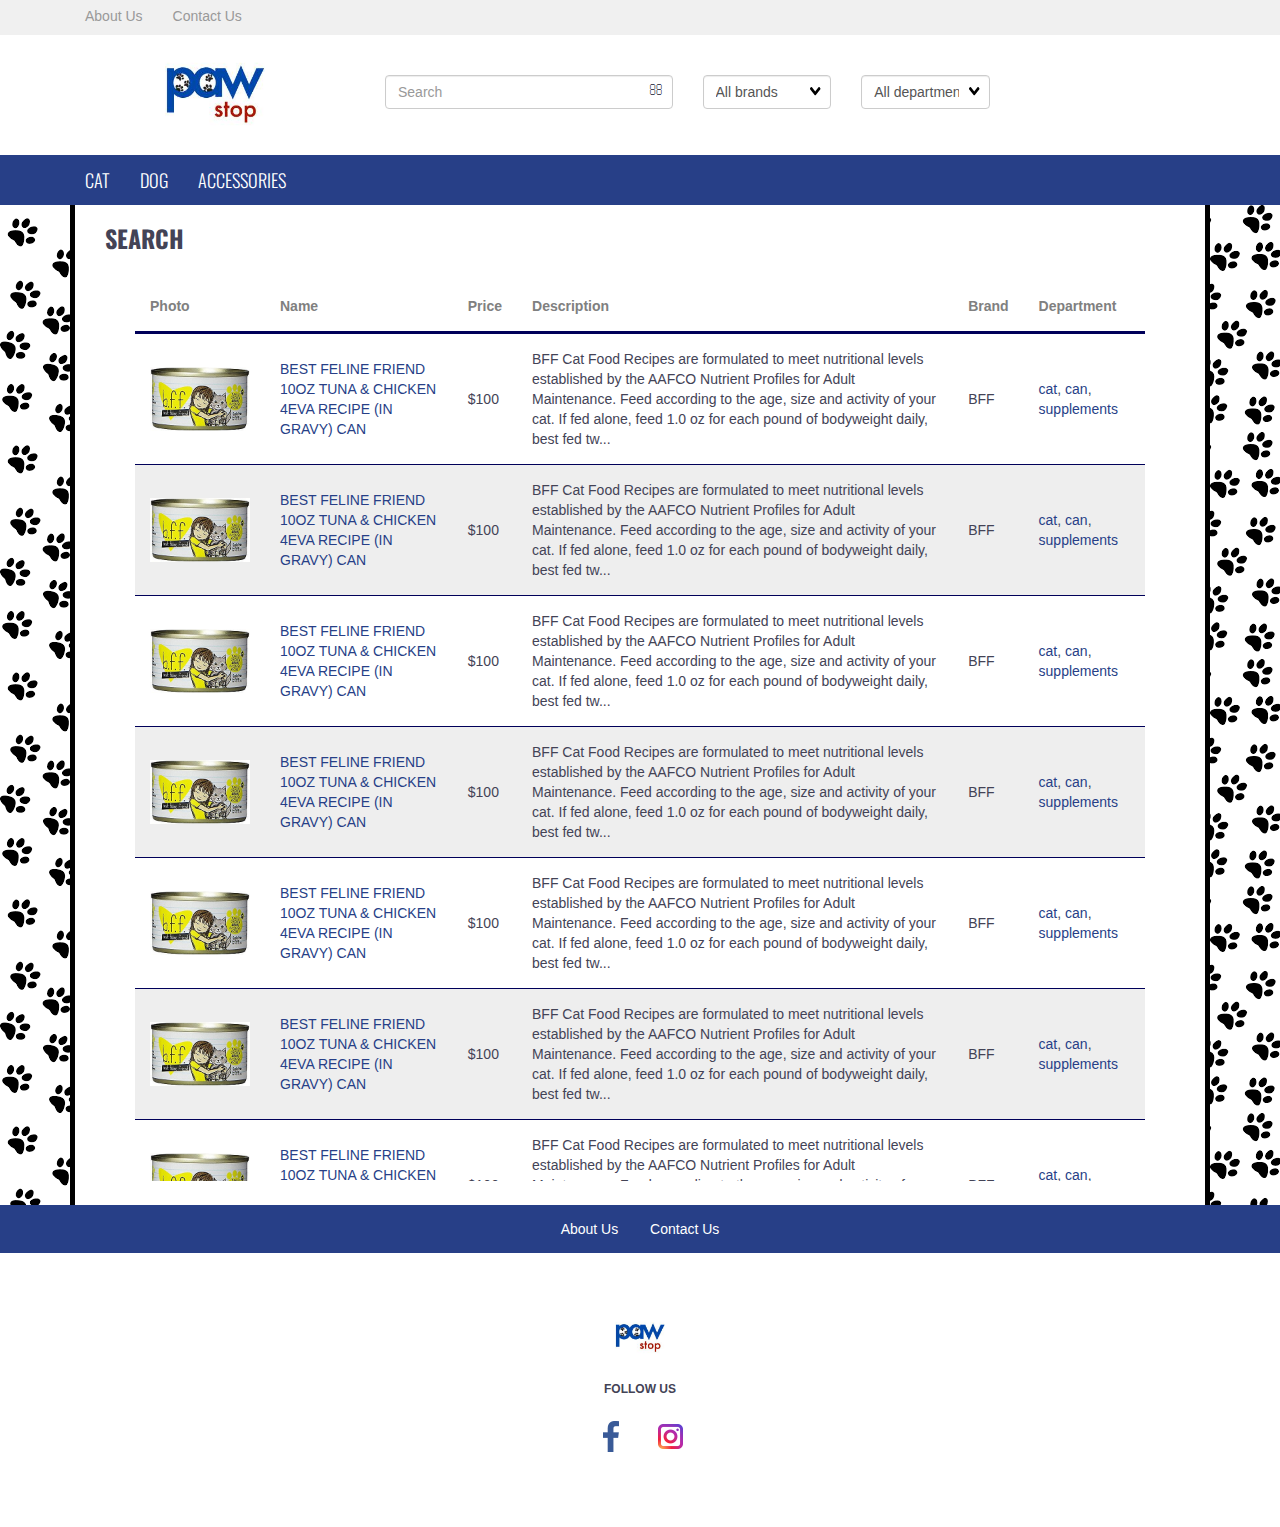
==== pawstop-search-all.html @ 46f4ce35 "initial upload" ====
<!DOCTYPE html>
<html>
<head>
  <meta http-equiv="Content-Type" content="text/html; charset=UTF-8">
     <meta http-equiv="X-UA-Compatible" content="IE=edge">
     <meta name="viewport" content="width=device-width, initial-scale=1.0, maximum-scale=1.0, user-scalable=0">
     <title>Pawstop</title>
     <meta name="keywords" content="Dry Dog Food, dry cat food, Cat, Dog, Can food, Cat can food, Dog can food, Natural, Organic,Grain free, Holistic, Brooklyn,new york,Manhattan,delivery,pet store,pet supply store, puppy,kitten,healthy,frontline,flea and ticks, merrick, wellness, orijen,holistec select, hill&#39;s science diet,royal canin, weruva,iams.">
    <link rel="stylesheet" type="text/css" href="./files/bootstrap-3.3.5.min.css">
    <link rel="stylesheet" type="text/css" href="./files/font-awesome-4.6.3.min.css">
    <link rel="stylesheet" type="text/css" href="./files/systemv2.css">
    <link rel="stylesheet" type="text/css" href="./files/stylesheet.css">
    <link rel="stylesheet" href="/files/bootstrap.min.css">

    <script src="./files/systemv2.js" type="text/javascript"></script>
    <script src="https://ajax.googleapis.com/ajax/libs/jquery/3.3.1/jquery.min.js"></script>
    <script src="./files/bootstrap.min.js"></script>

    <script>
    $(document).ready(function() {
      $("nav#menu").mmenu({ "navbars": [ { "position": "top", "content": [ "<form id=search_form name=search_form action=/store/search.asp method=post><input type=search size=28 name=keyword placeholder=Search class=form-control id=mobileSearch ></form>" ] } ] }); });
    </script>

</head>

<body style="">


<a name="top"></a>
<div id="mm-0" class="mm-page mm-slideout">

<div class="wholepage page-home">



 <div class="topbar hidden-xs">
<div class="container"  >

<div class="col-sm-8 hidden-xs">
   <div class="tablinks row">
     <ul id="Header_menu" class="nscMenu nscMenuContainerLevel-1 Header_menu level_1 Horizontal_Menu">
       <li class="nscMenuItemLevel-1 nscMenuItemID-PAGE_TYPE_ABOUTUS_3 ">
         <a href="pawstop-aboutus.html"> <span class="menuItemLabel">About Us</span>  </a>   </li>
       <li class="nscMenuItemLevel-1 nscMenuItemID-PAGE_TYPE_CONTACTUS_5 ">  <a href="pawstop-contactus.html"> <span class="menuItemLabel">Contact Us</span>  </a>   </li>
  </ul>
 </div><!--tablinks-->
 </div><!--col-sm-8 hidden-xs-->

</div><!--container-->
</div><!--topbar hidden-xs-->

<div class="header">
  <div class="container">
    <div class="brand col-sm-3">
      <a href="index.html" style="background:url(files/logo.jpg)"></a>
    </div><!--brand col-sm-4-->
<div class="col-sm-7 hidden-xs">

<!--START FIND-->
<div class="col-sm-6 form-inline hidden-xs findPanel">
  <form name="quick_find" id="quick-find" method="post" action="pawstop-search-all.html">
    <input type="search" name="keyword" id="keywordsearchfield" size="10" maxlength="30" value="" class="form-control" placeholder="Search">
    <input type="submit" value="Go" class="btn btn-default"> </form>
</div>
    <!--findPanel-->
<!--END FIND-->

<script type="text/javascript">
  function themeChanged() {
    document.location.href = nsc('#theme_dropdown').val();
  }
  function brandChanged() {
    document.location.href = nsc('#field_product_brand').val();
  }
  function submitSearchForm() {
    document.getElementById('search_form').submit();
  }
</script>

<div id="search-bar">

<div id="brands" class="col-sm-6 shop-by-brand hidden-xs col-sm-3">
  <select name="field_product_brand" class="select form-control" id="field_product_brand" onchange="brandChanged()">
<option value="">All brands</option>
<option value="pawstop-search-all.html">Brand one</option>
<option value="pawstop-search-all.html">Brand two</option>
<option value="pawstop-search-all.html">Brand 3</option>
</select>
 </div>

<div id="themes" class="col-sm-6 shop-by-theme hidden-xs col-sm-3">
  <select name="theme_dropdown" class="select form-control" id="theme_dropdown" onchange="themeChanged()">
<option value="">All departments</option>
<option value="pawstop-search-all.html">Department one</option>
<option value="pawstop-search-all.html">Department two</option>
<option value="pawstop-search-all.html">Department three</option>
</select>
</div>

</div>
</div><!--col-sm-6 hidden-xs-->


</div><!--container-->
</div><!--header-->

<script language="javascript" type="text/javascript">
<!--
var arrSelectedNavAttr = {};
-->
</script>
 <nav class="navbar navbar-static-top navbar-inverse affix-top" data-spy="affix" data-offset-top="240" style="margin-bottom: 0px; border-bottom-width= 0px;">
   <div class="container">
     <div class="navbar-header">


    <nav class="hidden-xs">
      <ul id="Store_Navigation" class="nscMenu nscMenuContainerLevel-1 Store_Navigation level_1 Horizontal_Nav_Menu">
      <li class="nscMenuItemLevel-1 nscMenuItemID-DYNAMICALLY_GENERATED_DEPARTMENT_1">
        <a href="pawstop-search-all.html">
          <span class="menuItemLabel">CAT</span>  </a>   <ul class="nscMenuContainerLevel-2 level_2">
          <li class="nscMenuItemLevel-2 nscMenuItemID-DYNAMICALY_GENERATED_CATEGORY_1">  <a href="pawstop-search-all.html"> <span class="nscMenuItemLabel">Cat - Can Food</span>  </a>   </li>
          <li class="nscMenuItemLevel-2 nscMenuItemID-DYNAMICALY_GENERATED_CATEGORY_14">  <a href="pawstop-search-all.html"> <span class="nscMenuItemLabel">Cat - Carriers, Crates, etc</span>  </a>   </li>
          <li class="nscMenuItemLevel-2 nscMenuItemID-DYNAMICALY_GENERATED_CATEGORY_55">  <a href="pawstop-search-all.html"> <span class="nscMenuItemLabel">Cat - Collar, Leashes, etc</span>  </a>   </li>
          <li class="nscMenuItemLevel-2 nscMenuItemID-DYNAMICALY_GENERATED_CATEGORY_25">  <a href="pawstop-search-all.html"> <span class="nscMenuItemLabel">Cat - Supplements</span>  </a>   </li>
          <li class="nscMenuItemLevel-2 nscMenuItemID-DYNAMICALY_GENERATED_CATEGORY_7">  <a href="pawstop-search-all.html"> <span class="nscMenuItemLabel">Cat - Toys</span>  </a>   </li>
          <li class="nscMenuItemLevel-2 nscMenuItemID-DYNAMICALY_GENERATED_CATEGORY_6">  <a href="pawstop-search-all.html"> <span class="nscMenuItemLabel">Cat - Treats</span>  </a>   </li>   </ul>  </li>
          <li class="nscMenuItemLevel-1 nscMenuItemID-DYNAMICALLY_GENERATED_DEPARTMENT_2">  <a href="pawstop-search-all.html">
            <span class="menuItemLabel">DOG</span>  </a>   <ul class="nscMenuContainerLevel-2 level_2">
          <li class="nscMenuItemLevel-2 nscMenuItemID-DYNAMICALY_GENERATED_CATEGORY_3">  <a href="pawstop-search-all.html"> <span class="nscMenuItemLabel">Dog - Can Food</span>  </a>   </li>
          <li class="nscMenuItemLevel-2 nscMenuItemID-DYNAMICALY_GENERATED_CATEGORY_37">  <a href="pawstop-search-all.html"> <span class="nscMenuItemLabel">Dog - Carriers, Crates, etc</span>  </a>   </li>
          <li class="nscMenuItemLevel-2 nscMenuItemID-DYNAMICALY_GENERATED_CATEGORY_33">  <a href="pawstop-search-all.html"> <span class="nscMenuItemLabel">Dog - Dry Food</span>  </a>   </li>
          <li class="nscMenuItemLevel-2 nscMenuItemID-DYNAMICALY_GENERATED_CATEGORY_46">  <a href="pawstop-search-all.html"> <span class="nscMenuItemLabel">Dog - Health Care</span>  </a>   </li>
          <li class="nscMenuItemLevel-2 nscMenuItemID-DYNAMICALY_GENERATED_CATEGORY_47">  <a href="pawstop-search-all.html"> <span class="nscMenuItemLabel">Dog - House Breaking Aids</span>  </a>   </li>
          <li class="nscMenuItemLevel-2 nscMenuItemID-DYNAMICALY_GENERATED_CATEGORY_39">  <a href="pawstop-search-all.html"> <span class="nscMenuItemLabel">Dog- Accs:Collars,Leads,etc</span>  </a>   </li>                         </ul>  </li>

          <li class="nscMenuItemLevel-1 nscMenuItemID-DYNAMICALLY_GENERATED_DEPARTMENT_3">  <a href="pawstop-search-all.html">
            <span class="menuItemLabel">ACCESSORIES</span>  </a>
            <ul class="nscMenuContainerLevel-2 level_2">
          <li class="nscMenuItemLevel-2 nscMenuItemID-DYNAMICALY_GENERATED_CATEGORY_63">  <a href="pawstop-search-all.html"> <span class="nscMenuItemLabel">Bowls &amp; Feeders</span>  </a>   </li>
          <li class="nscMenuItemLevel-2 nscMenuItemID-DYNAMICALY_GENERATED_CATEGORY_58">  <a href="pawstop-search-all.html"> <span class="nscMenuItemLabel">Cages,Carriers,Etc</span>  </a>   </li>
          <li class="nscMenuItemLevel-2 nscMenuItemID-DYNAMICALY_GENERATED_CATEGORY_67">  <a href="pawstop-search-all.html"> <span class="nscMenuItemLabel">Cleaning Aid</span>  </a>   </li>
          <li class="nscMenuItemLevel-2 nscMenuItemID-DYNAMICALY_GENERATED_CATEGORY_66">  <a href="pawstop-search-all.html"> <span class="nscMenuItemLabel">Flea &amp; Tick</span>  </a>   </li>
          <li class="nscMenuItemLevel-2 nscMenuItemID-DYNAMICALY_GENERATED_CATEGORY_56">  <a href="pawstop-search-all.html"> <span class="nscMenuItemLabel">Grooming Aids</span>  </a>   </li>
          <li class="nscMenuItemLevel-2 nscMenuItemID-DYNAMICALY_GENERATED_CATEGORY_64">  <a href="pawstop-search-all.html"> <span class="nscMenuItemLabel">Health Care</span>  </a>   </li>
          <li class="nscMenuItemLevel-2 nscMenuItemID-DYNAMICALY_GENERATED_CATEGORY_61">  <a href="pawstop-search-all.html"> <span class="nscMenuItemLabel">Repellents &amp; Deterents</span>  </a>   </li>
          <li class="nscMenuItemLevel-2 nscMenuItemID-DYNAMICALY_GENERATED_CATEGORY_60">  <a href="pawstop-search-all.html"> <span class="nscMenuItemLabel">Supplements</span>  </a>   </li>   </ul>
        </li>
      </ul>
    </nav><!--hidden-xs-->
</div><!--navbar-header-->
</div><!--container-->
</nav><!--navbar-->   <!-- Home Page slider -->

<!-- start carousel paste here -->

<div  style="background-image: url(files/pawprint.png); background-repeat: repeat;" >

<div  class="container" >
<div class="carousel-inner" style="border-right: 5px solid black; border-left: 5px solid black; background-color: white; height:1000px; padding-left: 30px; padding-right: 30px;">
<h3> Search </h3>
<br>
  <div style="padding-left: 30px; padding-right: 30px; width: 100%; height: 900px; overflow-y: scroll;">

<!--paste stuff here for search results -->




<table id="t01" style="width:100%">
  <thead>
  <tr>
    <th>Photo</th>
    <th>Name</th>
    <th>Price</th>
    <th>Description</th>
    <th>Brand</th>
    <th>Department</th>
  </tr>
</thead>

  <tbody>

  <tr>
    <td>
      <a href="pawstop-search.html">
      <img class="image" alt="Best Feline Friend 10oz Tuna &amp;amp; Chicken 4EVA Recipe (in Gravy) Can" title="Best Feline Friend 10oz Tuna &amp;amp; Chicken 4EVA Recipe (in Gravy) Can" src="./files/productphoto.jpg" id="productphoto" name="productphoto" align="middle"  style="width:100px;">
      </a>
    </td>
    <td> <a href="pawstop-search.html">BEST FELINE FRIEND 10OZ TUNA & CHICKEN 4EVA RECIPE (IN GRAVY) CAN</a> </td>
    <td>$100</td>
    <td>BFF Cat Food Recipes are formulated to meet nutritional levels established by the AAFCO Nutrient Profiles for Adult Maintenance. Feed according to the age, size and activity of your cat. If fed alone, feed 1.0 oz for each pound of bodyweight daily, best fed tw...</td>
    <td>BFF</td>
    <td><a href="pawstop-search-all.html">cat</a>, <a href="pawstop-search-all.html">can</a>, <a href="pawstop-search-all.html">supplements</a></td>
  </tr>
  <tr>
    <td>
      <a href="pawstop-search.html">
      <img class="image" alt="Best Feline Friend 10oz Tuna &amp;amp; Chicken 4EVA Recipe (in Gravy) Can" title="Best Feline Friend 10oz Tuna &amp;amp; Chicken 4EVA Recipe (in Gravy) Can" src="./files/productphoto.jpg" id="productphoto" name="productphoto" align="middle"  style="width:100px;">
      </a>
    </td>
    <td> <a href="pawstop-search.html">BEST FELINE FRIEND 10OZ TUNA & CHICKEN 4EVA RECIPE (IN GRAVY) CAN</a> </td>
    <td>$100</td>
    <td>BFF Cat Food Recipes are formulated to meet nutritional levels established by the AAFCO Nutrient Profiles for Adult Maintenance. Feed according to the age, size and activity of your cat. If fed alone, feed 1.0 oz for each pound of bodyweight daily, best fed tw...</td>
    <td>BFF</td>
    <td><a href="pawstop-search-all.html">cat</a>, <a href="pawstop-search-all.html">can</a>, <a href="pawstop-search-all.html">supplements</a></td>
  </tr>
  <tr>
    <td>
      <a href="pawstop-search.html">
      <img class="image" alt="Best Feline Friend 10oz Tuna &amp;amp; Chicken 4EVA Recipe (in Gravy) Can" title="Best Feline Friend 10oz Tuna &amp;amp; Chicken 4EVA Recipe (in Gravy) Can" src="./files/productphoto.jpg" id="productphoto" name="productphoto" align="middle"  style="width:100px;">
      </a>
    </td>
    <td> <a href="pawstop-search.html">BEST FELINE FRIEND 10OZ TUNA & CHICKEN 4EVA RECIPE (IN GRAVY) CAN</a> </td>
    <td>$100</td>
    <td>BFF Cat Food Recipes are formulated to meet nutritional levels established by the AAFCO Nutrient Profiles for Adult Maintenance. Feed according to the age, size and activity of your cat. If fed alone, feed 1.0 oz for each pound of bodyweight daily, best fed tw...</td>
    <td>BFF</td>
    <td><a href="pawstop-search-all.html">cat</a>, <a href="pawstop-search-all.html">can</a>, <a href="pawstop-search-all.html">supplements</a></td>
  </tr>
  <tr>
    <td>
      <a href="pawstop-search.html">
      <img class="image" alt="Best Feline Friend 10oz Tuna &amp;amp; Chicken 4EVA Recipe (in Gravy) Can" title="Best Feline Friend 10oz Tuna &amp;amp; Chicken 4EVA Recipe (in Gravy) Can" src="./files/productphoto.jpg" id="productphoto" name="productphoto" align="middle"  style="width:100px;">
      </a>
    </td>
    <td> <a href="pawstop-search.html">BEST FELINE FRIEND 10OZ TUNA & CHICKEN 4EVA RECIPE (IN GRAVY) CAN</a> </td>
    <td>$100</td>
    <td>BFF Cat Food Recipes are formulated to meet nutritional levels established by the AAFCO Nutrient Profiles for Adult Maintenance. Feed according to the age, size and activity of your cat. If fed alone, feed 1.0 oz for each pound of bodyweight daily, best fed tw...</td>
    <td>BFF</td>
    <td><a href="pawstop-search-all.html">cat</a>, <a href="pawstop-search-all.html">can</a>, <a href="pawstop-search-all.html">supplements</a></td>
  </tr>
  <tr>
    <td>
      <a href="pawstop-search.html">
      <img class="image" alt="Best Feline Friend 10oz Tuna &amp;amp; Chicken 4EVA Recipe (in Gravy) Can" title="Best Feline Friend 10oz Tuna &amp;amp; Chicken 4EVA Recipe (in Gravy) Can" src="./files/productphoto.jpg" id="productphoto" name="productphoto" align="middle"  style="width:100px;">
      </a>
    </td>
    <td> <a href="pawstop-search.html">BEST FELINE FRIEND 10OZ TUNA & CHICKEN 4EVA RECIPE (IN GRAVY) CAN</a> </td>
    <td>$100</td>
    <td>BFF Cat Food Recipes are formulated to meet nutritional levels established by the AAFCO Nutrient Profiles for Adult Maintenance. Feed according to the age, size and activity of your cat. If fed alone, feed 1.0 oz for each pound of bodyweight daily, best fed tw...</td>
    <td>BFF</td>
    <td><a href="pawstop-search-all.html">cat</a>, <a href="pawstop-search-all.html">can</a>, <a href="pawstop-search-all.html">supplements</a></td>
  </tr>
  <tr>
    <td>
      <a href="pawstop-search.html">
      <img class="image" alt="Best Feline Friend 10oz Tuna &amp;amp; Chicken 4EVA Recipe (in Gravy) Can" title="Best Feline Friend 10oz Tuna &amp;amp; Chicken 4EVA Recipe (in Gravy) Can" src="./files/productphoto.jpg" id="productphoto" name="productphoto" align="middle"  style="width:100px;">
      </a>
    </td>
    <td> <a href="pawstop-search.html">BEST FELINE FRIEND 10OZ TUNA & CHICKEN 4EVA RECIPE (IN GRAVY) CAN</a> </td>
    <td>$100</td>
    <td>BFF Cat Food Recipes are formulated to meet nutritional levels established by the AAFCO Nutrient Profiles for Adult Maintenance. Feed according to the age, size and activity of your cat. If fed alone, feed 1.0 oz for each pound of bodyweight daily, best fed tw...</td>
    <td>BFF</td>
    <td><a href="pawstop-search-all.html">cat</a>, <a href="pawstop-search-all.html">can</a>, <a href="pawstop-search-all.html">supplements</a></td>
  </tr>
  <tr>
    <td>
      <a href="pawstop-search.html">
      <img class="image" alt="Best Feline Friend 10oz Tuna &amp;amp; Chicken 4EVA Recipe (in Gravy) Can" title="Best Feline Friend 10oz Tuna &amp;amp; Chicken 4EVA Recipe (in Gravy) Can" src="./files/productphoto.jpg" id="productphoto" name="productphoto" align="middle"  style="width:100px;">
      </a>
    </td>
    <td> <a href="pawstop-search.html">BEST FELINE FRIEND 10OZ TUNA & CHICKEN 4EVA RECIPE (IN GRAVY) CAN</a> </td>
    <td>$100</td>
    <td>BFF Cat Food Recipes are formulated to meet nutritional levels established by the AAFCO Nutrient Profiles for Adult Maintenance. Feed according to the age, size and activity of your cat. If fed alone, feed 1.0 oz for each pound of bodyweight daily, best fed tw...</td>
    <td>BFF</td>
    <td><a href="pawstop-search-all.html">cat</a>, <a href="pawstop-search-all.html">can</a>, <a href="pawstop-search-all.html">supplements</a></td>
  </tr>
  <tr>
    <td>
      <a href="pawstop-search.html">
      <img class="image" alt="Best Feline Friend 10oz Tuna &amp;amp; Chicken 4EVA Recipe (in Gravy) Can" title="Best Feline Friend 10oz Tuna &amp;amp; Chicken 4EVA Recipe (in Gravy) Can" src="./files/productphoto.jpg" id="productphoto" name="productphoto" align="middle"  style="width:100px;">
      </a>
    </td>
    <td> <a href="pawstop-search.html">BEST FELINE FRIEND 10OZ TUNA & CHICKEN 4EVA RECIPE (IN GRAVY) CAN</a> </td>
    <td>$100</td>
    <td>BFF Cat Food Recipes are formulated to meet nutritional levels established by the AAFCO Nutrient Profiles for Adult Maintenance. Feed according to the age, size and activity of your cat. If fed alone, feed 1.0 oz for each pound of bodyweight daily, best fed tw...</td>
    <td>BFF</td>
    <td><a href="pawstop-search-all.html">cat</a>, <a href="pawstop-search-all.html">can</a>, <a href="pawstop-search-all.html">supplements</a></td>
  </tr>
  <tr>
    <td>
      <a href="pawstop-search.html">
      <img class="image" alt="Best Feline Friend 10oz Tuna &amp;amp; Chicken 4EVA Recipe (in Gravy) Can" title="Best Feline Friend 10oz Tuna &amp;amp; Chicken 4EVA Recipe (in Gravy) Can" src="./files/productphoto.jpg" id="productphoto" name="productphoto" align="middle"  style="width:100px;">
      </a>
    </td>
    <td> <a href="pawstop-search.html">BEST FELINE FRIEND 10OZ TUNA & CHICKEN 4EVA RECIPE (IN GRAVY) CAN</a> </td>
    <td>$100</td>
    <td>BFF Cat Food Recipes are formulated to meet nutritional levels established by the AAFCO Nutrient Profiles for Adult Maintenance. Feed according to the age, size and activity of your cat. If fed alone, feed 1.0 oz for each pound of bodyweight daily, best fed tw...</td>
    <td>BFF</td>
    <td><a href="pawstop-search-all.html">cat</a>, <a href="pawstop-search-all.html">can</a>, <a href="pawstop-search-all.html">supplements</a></td>
  </tr>

</tbody>

</table>


<div style="vertical-align:middle; text-align:center">
  <br>
<img src="files/2paws.jpg"style="width:50px;" >
</div>

<!--end search result -->

</div>
</div>
</div>

</div>

<!--- end paste here -->





      <!-- end of .carousel-slideshow image-carousel-->

      <!-- Pagebody Container -->
  <div class="breadcrumb-wrapper">
  <div class="container">  </div><!--container-->
  </div><!--breadcrumb-wrapper-->
<!--pagebody-wrapper-->   <!-- Footer --> <footer>
<div class="container-fluid">
  <div class="row tablinks">
    <ul id="Footer_menu" class="nscMenu nscMenuContainerLevel-1 Footer_menu level_1 Horizontal_Menu">
  <li class="nscMenuItemLevel-1 nscMenuItemID-PAGE_TYPE_ABOUTUS_3 "><a href="pawstop-aboutus.html"> <span class="menuItemLabel">About Us</span>  </a>   </li>
  <li class="nscMenuItemLevel-1 nscMenuItemID-PAGE_TYPE_CONTACTUS_5 ">  <a href="pawstop-contactus.html"> <span class="menuItemLabel">Contact Us</span>  </a>   </li>
</ul>
</div>

<!--tablinks-->
</div><!--row-->
  <div class="row smallprint">
    <a href="index.html" class="footerLogo" style="background:url(files/logo.jpg);"></a> <p class="pull-right">
      <h6>Follow Us</h6>
      <a href="https://www.facebook.com/PawStop/" target="_blank" class="fa-stack fa-lg fa-2x">
        <img src="files/facebook_001.png" alt="">
      </a>
      <a href="https://www.instagram.com/pawstop/?hl=en" target="_blank" class="fa-stack fa-lg fa-2x">
        <img src="files/instagram_001.png" alt="">
      </a>


  </div><!--smallprint-->
</div><!--container-fluid-->
</footer> <!-- end Footer -->
---- files/systemv2.css ----
#nitro_embed_signup .button,
.topbar .tablinks a:hover,
div.rss-item-content_encoded a,
span.rss-item-comments a,
span.rss-item-morelink a,
span.rss-item-title a,
span.rss-title a {
	text-decoration: none
}

#contactform input,
#pointypopuparrow {
	position: relative
}

.findPanel:after,
.not-clickable.btn-default.disabled,
.not-clickable.btn-default.disabled:hover {
	pointer-events: none
}

#blog-right-panel ul,
#blog-right-panelDiv ul li,
#customcontent form li,
#customcontent form>div,
#nsc_cart_container li,
.errorMessages,
.pfs ul,
.singleformproductcustomizationform li {
	list-style-type: none
}

div#bookmarks {
	padding-top: 5px;
	text-align: center
}

div#bookmark-popup,
div#rss-popup {
	background: #fff;
	padding: 10px
}

div#bookmark-popup table,
div#rss-popup table {
	width: 290px;
	border-collapse: collapse;
	border-spacing: 0
}

div#bookmark-popup table td,
div#rss-popup table td {
	padding: 2px 0 2px 10px
}

div#bookmark-popup table td a,
div#rss-popup table td a {
	color: #009;
	font-size: 12px;
	padding-bottom: 2px;
	font-height: 18px;
	font-weight: 400;
	height: 18px;
	text-decoration: none;
	font-family: Arial, Helvetica, sans-serif;
	display: inline
}

div#bookmark-popup #title,
div#rss-popup #title {
	font-size: 12px;
	display: block;
	padding-bottom: 5px
}

span.rss-title,
span.rss-title a {
	font-size: 20px;
	font-weight: 700;
	color: #76a340
}

div#bookmark-popup .menu-item-selected,
div#rss-popup .menu-item-selected {
	background: #ECECEC
}

div#bookmark-popup .menu-item,
div#rss-popup .menu-item {
	background: #fff
}

span.rss-title {
	display: block
}

span.rss-description {
	display: block;
	font-size: 12px;
	font-weight: 700
}

span.rss-item-title,
span.rss-item-title a {
	font-size: 16px;
	font-weight: 700;
	color: #76a340
}

span.rss-title-img IMG {
	border: 0
}

span.rss-item-author,
span.rss-item-morelink {
	border-left: 1px SOLID gray;
	padding-left: 4px;
	margin-left: 4px
}

span.rss-item-title {
	display: block;
	margin-top: 30px;
	margin-bottom: 3px;
	border-bottom: 1px SOLID #76a340
}

span.rss-item-author,
span.rss-item-date,
span.rss-item-morelink a {
	font-size: 11px;
	color: gray;
	font-weight: 400
}

div.rss-item-description {
	font-weight: 400;
	margin-top: 10px;
	margin-bottom: 8px;
	padding-left: 12px
}

div.rss-item-content_encoded IMG {
	border: 0;
	display: block;
	padding: 5px
}

div.rss-item-content_encoded {
	font-weight: 400;
	margin-top: 12px;
	margin-bottom: 8px;
	padding-left: 10px
}

span.rss-item-comments a {
	font-weight: 400;
	color: #76a340;
	padding-left: 18px
}

div.error a,
p#recaptcha_prompt a,
p.appliedfilter a,
p.clearfilters a {
	text-decoration: underline
}

#listselectionform label {
	font-size: 12px;
	font-family: arial, helevetica, sans-serif
}

#pointypopup {
	z-index: 60000
}

#pointypopuparrow,
#pointypopupcontent {
	width: 335px
}

#pointypopuparrow {
	background: url(../images/popup.png) repeat-x;
	float: left;
	top: -1px
}

#pointypopupcontent {
	background-color: #fff;
	border: 1px solid grey;
	text-align: left;
	padding: 0 5px 5px
}

a.feedlink {
	background: url(../images/icons.gif) no-repeat;
	padding-left: 20px
}

a#feed-1 {
	background-position: 0 0
}

a#feed-2 {
	background-position: 0 -18px
}

a#feed-3 {
	background-position: 0 -36px
}

a#feed-4 {
	background-position: 0 -54px
}

a#feed-5 {
	background-position: 0 -72px
}

a#feed-6 {
	background-position: 0 -90px
}

a#feed-7 {
	background-position: 0 -108px
}

a#feed-8 {
	background-position: 0 -126px
}

a#feed-9 {
	background-position: 0 -144px
}

a#feed-10 {
	background-position: 0 -162px
}

a.bookmarklink {
	background: url(../images/icons.gif) no-repeat;
	padding-left: 20px
}

a#bookmark-1 {
	background-position: 0 -180px
}

a#bookmark-2 {
	background-position: 0 -198px
}

a#bookmark-3 {
	background-position: 0 -216px
}

a#bookmark-4 {
	background-position: 0 -234px
}

a#bookmark-5 {
	background-position: 0 -252px
}

a#bookmark-6 {
	background-position: 0 -270px
}

a#bookmark-7 {
	background-position: 0 -288px
}

a#bookmark-8 {
	background-position: 0 -306px
}

a#bookmark-9 {
	background-position: 0 -324px
}

a#bookmark-10 {
	background-position: 0 -342px
}

a#bookmark-11 {
	background-position: 0 -360px
}

form.twocolumn label input.textbox,
form.twocolumn label select {
	width: 205px
}

div#backinstock input,
div#recaptcha_image,
input#recaptcha_response_field {
	width: 300px
}

form.twocolumn label {
	display: block;
	padding-bottom: 9px
}

form.twocolumn label.buttons {
	padding: 5px 0
}

a.feedpopdown img,
a.feedpopup img {
	padding-left: 3px;
	padding-right: 3px;
	border: 0
}

#closepopuplink {
	background: url(../images/icons.gif) 0 -378px no-repeat;
	cursor: hand;
	cursor: pointer;
	margin-top: 7px;
	text-indent: -9000px;
	color: #ccc;
	font-weight: 700;
	height: 18px;
	width: 20px;
	padding: 0;
	font-size: 14px;
	float: right
}

div#recaptcha_image {
	height: 57px;
	border: 1px solid #000
}

div.recaptchav2#recaptcha_image {
	width: 300px;
	height: 74px;
	border: 0 solid #000
}

div#recaptcha_image div div iframe,
div#recaptcha_image iframe {
	position: relative;
	top: -3px;
	left: -1px
}

div._3qw,
i.img u {
	position: absolute
}

p#recaptcha_prompt {
	font-size: 12px
}

div.error {
	margin: 0 10px 10px;
	padding: 10px;
	border: 1px solid red;
	background-color: maroon;
	color: #fff
}

div.error a {
	color: #fff
}

span.error-text {
	color: red;
	font-size: 10px;
	text-align: center;
	display: block;
	padding: 0;
	margin: 0;
	max-width: 300px
}

div.checkout-box-login-buttons,
div.checkout-button-facebook,
div.checkout-button-signin,
div.checkout-login-text-or {
	display: inline-block;
	vertical-align: middle
}

.field-error {
	border: 1px solid #EB340A!important;
	background-color: #FAEBE7!important
}

div.checkout-login {
	height: 50px;
	padding: 2px;
	margin: 2px
}

p.checkout-login-text {
	margin: 2px;
	text-align: left
}

div.checkout-box-login-buttons {
	height: 32px
}

div.checkout-login-text-or {
	margin: 0 6px 0 5px
}

.pluginFaviconButtonIcon,
.pluginFaviconButtonIconActive,
.pluginFaviconButtonIconDisabled,
.pluginFaviconButtonIconThrobber,
.pluginFaviconButtonIconThrobber .img,
.uiGrid .vTop {
	vertical-align: top
}

h4.formBox {
	padding: 3px;
	margin: 9px 0 3px
}

div#checkout-first-column,
div.checkout-panel #checkout-section-customer {
	clear: left
}

div.checkout-panel #checkout_webcoupon {
	margin-left: 25px;
	width: 250px;
	margin-right: auto
}

div.checkout-panel input.email {
	width: 147px!important
}

div.checkout-panel input.telephone {
	width: 124px!important
}

div.checkout-panel {
	float: left;
	width: 303px;
	margin-right: 8px
}

div.checkout-panel p {
	padding-top: 5px
}

ul.checkout-fields {
	margin: 0;
	padding: 0
}

ul.checkout-fields li {
	list-style: none!important;
	clear: both;
	padding-top: 2px;
	margin: 0
}

div.checkout-panel input.textbox,
div.checkout-panel select {
	width: 287px;
	border: 1px solid #999
}

ul.checkout-fields li div.two-column {
	float: left;
	width: 134px!important;
	margin: 0
}

ul.checkout-fields li div.first-child {
	margin-right: 10px;
	padding: 0
}

div.checkout-panel li div input.textbox,
div.checkout-panel li div select {
	width: 134px!important;
	margin-left: 0;
	margin-right: 0
}

div.ajax-loader {
	height: 60px;
	background: url(../../images/ajax-loader.gif) center center no-repeat
}

ul.checkout-fields #state {
	width: 175px
}

ul.checkout-fields #zippostcode {
	width: 90px;
	text-transform: uppercase
}

input#checkout_shipdate,
input#checkout_tripdate {
	margin-left: 10px
}

#checkout-section-tripdate .error-text {
	margin-left: 80px;
	width: 100px;
	float: left
}

@media (min-width:768px) {
	.page-checkoutstep2 #cityrow,
	.page-checkoutstep2 #emailrow,
	.page-checkoutstep2 #firstnamerow,
	.page-checkoutstep2 #passwordrow,
	.page-checkoutstep2 #zipcoderow,
	.page-checkoutstep2 .expirationDiv>div {
		width: 48%;
		float: left
	}
	.page-checkoutstep2 #confirmpasswordrow,
	.page-checkoutstep2 #countryrow,
	.page-checkoutstep2 #lastnamerow,
	.page-checkoutstep2 #phonerow,
	.page-checkoutstep2 #staterow,
	.page-checkoutstep2 .expirationDiv>div:last-of-type {
		width: 48%;
		float: left;
		margin-left: 4%;
		clear: none
	}
	.page-checkoutstep2 div.checkout-panel {
		padding: 12px 20px
	}
	.page-checkoutstep2 .pagebody-wrapper {
		padding-top: 0
	}
}

.page-checkoutstep2 #checkout-first-column h4,
.page-checkoutstep2 div.checkout-panel>h4:first-of-type {
	margin-bottom: 0
}

.page-checkoutstep2 div.checkout-panel p {
	padding-top: 0
}

input.textbox.maxwidth {
	width: 98%
}

img.image-thumb {
	padding: 8px
}

input.qty {
	width: 45px
}

.parent-filteredsearch .navpanelleftcontent {
	padding-left: 10px!important
}

#panel-filteredsearch h6 {
	cursor: pointer;
	font-size: 12px;
	font-weight: 700;
	margin: 0 10px 5px 0;
	padding-top: 5px
}

#panel-filteredsearch h6.closed {
	margin-bottom: 5px;
	padding-left: 2px
}

#panel-filteredsearch h6:before {
	content: '▼'
}

#panel-filteredsearch h6.closed:before {
	content: '▶'
}

#panel-filteredsearch ul {
	font-size: 12px;
	clear: both;
	border-radius: 3px;
	-webkit-border-radius: 3px;
	-moz-border-radius: 3px;
	overflow: auto
}

#panel-filteredsearch ul li {
	clear: both;
	list-style: none;
	margin: 1px 0
}

#panel-filteredsearch ul li input {
	cursor: pointer
}

#panel-filteredsearch ul li a.disabled,
#panel-filteredsearch ul li input.disabled {
	color: #aaa;
	cursor: not-allowed
}

div#panel-filteredsearch {
	padding-bottom: 10px
}

p.appliedfilter,
p.clearfilters {
	display: block;
	float: left;
	margin: 5px
}

p.clearfilters {
	clear: both
}

fieldset.filterfields {
	border: 1px solid #CCC;
	border-radius: 5px;
	-webkit-border-radius: 5px;
	-moz-border-radius: 5px;
	padding: 10px;
	margin: 10px 0
}

div#backinstock {
	overflow: hidden
}

div#backinstock h2 {
	background-color: #ddd;
	font-size: 16px;
	font-weight: 700;
	text-align: center;
	padding: 5px;
	margin: 5px 0
}

div#backinstock div,
div#backinstock p {
	padding: 5px 0;
	text-align: left
}

div#backinstock div {
	margin-left: 42px
}

div#backinstock label {
	padding: 5px 0 0
}

div#backinstock button {
	width: 100px;
	text-align: center;
	margin: 10px 10px 0 0
}

div#backinstock form {
	margin: 0;
	text-align: center
}

div#share_buttons,
div.blog-share-buttons {
	display: block;
	height: 29px;
	padding-top: 10px
}

div#share_buttons div {
	float: left;
	padding: 2px
}

div.blog-share-buttons div {
	margin-bottom: 20px;
	float: left;
	padding: 2px
}

div.fb-like {
	margin-left: 10%
}

#fb_login_button {
	margin-left: auto;
	margin-right: auto;
	width: auto
}

#facebook .accessible_elem {
	clip: rect(1px 1px 1px 1px);
	clip: rect(1px, 1px, 1px, 1px);
	height: 1px;
	overflow: hidden;
	position: absolute;
	width: 1px
}

.direction_ltr {
	direction: ltr
}

.direction_rtl {
	direction: rtl
}

.text_align_ltr {
	text-align: left
}

.text_align_rtl {
	text-align: right
}

.pluginFontArial,
.pluginFontArial button,
.pluginFontArial input,
.pluginFontArial label,
.pluginFontArial select,
.pluginFontArial td,
.pluginFontArial textarea {
	font-family: arial, sans-serif
}

.pluginFaviconButton {
	display: inline-block;
	background-color: #5f78ab;
	color: #fff;
	cursor: pointer;
	vertical-align: top
}

.pluginFaviconButtonEnabled:active {
	background-color: #4f6aa3
}

.pluginFaviconButton:active .pluginFaviconButtonIcon,
.pluginFaviconButtonEnabled .pluginFaviconButtonIconActive,
.pluginFaviconButtonIconThrobber,
form.async_saving .pluginFaviconButton:active .pluginFaviconButtonIconActive,
form.async_saving .pluginFaviconButtonIcon {
	display: none
}

.pluginFaviconButtonEnabled:active .pluginFaviconButtonIconActive,
form.async_saving .pluginFaviconButtonIconThrobber {
	display: inline-block
}

.pluginFaviconButtonBorder,
form.async_saving .pluginFaviconButtonBorder:active {
	display: inline-block;
	border-top: 1px solid #29447e;
	border-right: 1px solid #29447e;
	border-bottom: 1px solid #1a356e
}

.pluginFaviconButtonBorder:active {
	border-color: #34437d
}

.pluginFaviconButtonText,
form.async_saving .pluginFaviconButtonEnabled:active .pluginFaviconButtonText {
	display: inline-block;
	border-top: 1px solid #879ac0;
	white-space: nowrap
}

.pluginFaviconButtonEnabled:active .pluginFaviconButtonText {
	border-top-color: #50609c
}

.pluginFaviconButtonSmall .pluginFaviconButtonText {
	font-size: 10px;
	line-height: 10px;
	padding: 2px 6px 3px
}

.pluginFaviconButtonMedium .pluginFaviconButtonText {
	font-size: 11px;
	line-height: 14px;
	padding: 2px 6px 3px
}

.pluginFaviconButtonLarge .pluginFaviconButtonText {
	font-size: 13px;
	line-height: 16px;
	padding: 3px 6px
}

.pluginFaviconButtonXlarge .pluginFaviconButtonText {
	font-size: 24px;
	line-height: 30px;
	padding: 3px 8px
}

.pluginFaviconButtonIconDisabled {
	display: inline-block
}

.pluginFaviconButtonIconThrobber {
	border-right: 1px solid #405b91;
	border-top: 1px solid #29447e;
	border-left: 1px solid #29447e;
	border-bottom: 1px solid #1a356e
}

.pluginFaviconButtonIconThrobber .img {
	border-top: 1px solid #879ac0
}

.pluginFaviconButton.pluginFaviconButtonBlue {
	background: #4c69ba;
	background: -webkit-gradient(linear, center top, center bottom, from(#4c69ba), to(#3b55a0));
	background: -webkit-linear-gradient(#4c69ba, #3b55a0);
	border-color: #4c69ba;
	-webkit-border-radius: 2px;
	color: #fff;
	font-family: "Helvetica neue";
	-webkit-font-smoothing: antialiased;
	text-shadow: 0 -1px 0 #354c8c
}

body,
h1,
h2,
h3,
h4,
h5,
h6 {
	font-family: Lato, "Helvetica Neue", Helvetica, Arial, sans-serif
}

.pluginFaviconButton.pluginFaviconButtonBlue:hover {
	background: -webkit-gradient(linear, center top, center bottom, from(#5b7bd5), to(#4864b1));
	background: -webkit-linear-gradient(#5b7bd5, #4864b1);
	-webkit-box-shadow: inset 0 1px 0 #607fd6;
	cursor: pointer;
	border-color: #5874c3 #4961a8 #41599f
}

.pluginFaviconButton.pluginFaviconButtonBlue .pluginButtonIconWrapper {
	overflow: none;
	white-space: nowrap
}

.pluginFaviconButton.pluginFaviconButtonBlue .pluginFaviconButtonIcon {
	float: left
}

.pluginFaviconButtonBlue .pluginFaviconButtonIconThrobber,
.pluginFaviconButtonBlue .pluginFaviconButtonIconThrobber .img,
.pluginFaviconButtonBlue .pluginFaviconButtonText {
	border: none;
	padding-top: 3px
}

.pluginFaviconButtonBlue:active.pluginFaviconButton:active .pluginFaviconButtonIcon {
	display: block
}

.pluginFaviconButtonBlue.pluginFaviconButtonSmall .pluginFaviconButtonIcon {
	height: 14px;
	margin: 2px 0 2px 3px;
	width: 14px
}

.pluginFaviconButtonBlue.pluginFaviconButtonMedium .pluginFaviconButtonIcon {
	height: 16px;
	margin: 3px 0 3px 3px;
	width: 16px
}

.pluginFaviconButtonBlue.pluginFaviconButtonLarge .pluginFaviconButtonIcon {
	height: 20px;
	margin: 3px 0 4px 3px;
	width: 20px
}

.pluginFaviconButtonBlue.pluginFaviconButtonXlarge .pluginFaviconButtonIcon {
	height: 31px;
	margin: 4px 0 4px 4px;
	width: 31px
}

._51mz {
	border: 0;
	border-collapse: collapse;
	border-spacing: 0
}

._5f0n {
	table-layout: fixed;
	width: 100%
}

.uiGrid {
	width: auto
}

.uiGrid .vMid {
	vertical-align: middle
}

.uiGrid .vBot {
	vertical-align: bottom
}

.uiGrid .hLeft {
	text-align: left
}

.uiGrid .hCent {
	text-align: center
}

.uiGrid .hRght {
	text-align: right
}

._51mx:first-child>._51m- {
	padding-top: 0
}

._51mx:last-child>._51m- {
	padding-bottom: 0
}

._51mz ._51mw {
	padding-right: 0
}

._51mz ._51m-:first-child {
	padding-left: 0
}

.sp_login-button {
	background-image: url(../../assets/images/facebook_icons.png);
	background-size: auto;
	background-repeat: no-repeat;
	display: inline-block;
	height: 39px;
	width: 39px
}

.sx_login-button_small {
	width: 18px;
	height: 18px;
	background-position: 0 -178px
}

.sx_login-button_smalla {
	width: 18px;
	height: 18px;
	background-position: -19px -178px
}

.sx_login-button_medium {
	width: 22px;
	height: 22px;
	background-position: 0 -132px
}

.sx_login-button_mediuma {
	width: 22px;
	height: 22px;
	background-position: 0 -155px
}

.sx_login-button_large {
	width: 25px;
	height: 25px;
	background-position: 0 -80px
}

.sx_login-button_largea {
	width: 25px;
	height: 25px;
	background-position: 0 -106px
}

.sx_login-button_xlarge {
	background-position: 0 0
}

.sx_login-button_xlargea {
	background-position: 0 -40px
}

i.img {
	-ms-high-contrast-adjust: none
}

i.img u {
	left: -999999px
}

.fss {
	font-size: 9px
}

.fsm {
	font-size: 11px
}

.fsl {
	font-size: 13px
}

.fsxl {
	font-size: 16px
}

.fsxxl {
	font-size: 18px
}

.fwn {
	font-weight: 400
}

.fwb {
	font-weight: 700
}

.fcb {
	color: #333
}

.fcg {
	color: gray
}

.fcw {
	color: #fff
}

._5f0v,
.uiLayer {
	outline: 0
}

.android .uiButton input,
.android .uiButtonText {
	padding: 3px 0 1px 1px
}

div._3qw {
	height: auto;
	left: 0;
	min-height: 100%;
	right: 0;
	top: 0;
	z-index: 400
}

div.category {
	margin: 10px 15px 10px 10px
}

div.article-category h2 {
	margin: 1px 15px 0 10px;
	padding: 10px 0 2px 2px;
	font-weight: 700;
	text-align: left;
	font-size: 20px;
	color: #4c4c4c;
	border-bottom: 2px solid #ccc;
	-webkit-border-bottom-left-radius: 5px
}

a.title {
	margin: 10px 0 15px 5px;
	padding: 5px 5px 0 3px;
	text-align: left;
	font-size: 16px;
	color: #4c4c4c
}

div.article-category {
	margin: 5px 0 0;
	font-weight: 700;
	text-align: left;
	font-size: 18px;
	color: #2D4261
}

div.category-content {
	margin: 15px 5px 0;
	padding: 8px 15px;
	font-weight: 400;
	text-align: left;
	font-size: 14px;
	color: #000
}

div.box {
	margin: 10px 0 10px 5px;
	padding: 2px 8px 2px 5px;
	border: 4px solid #FFF;
	-webkit-box-shadow: 0 1px 4px 0 #4c4c4c;
	box-shadow: 0 1px 5px 0 #999;
	border-radius: 15px
}

#blog-landing-page-title,
.blogarticle {
	-webkit-box-shadow: 0 1px 4px 0 #4c4c4c
}

a.feedblog img {
	float: left;
	padding-left: 3px;
	padding-right: 3px;
	border: 0
}

a.more-text-article {
	font-size: 12px
}

div.article {
	margin: 1px 5px 30px 0
}

div.article h1 {
	margin: 1px 15px 0 10px;
	padding: 10px 0 0 7px;
	font-weight: 700;
	text-align: left;
	font-size: 20px;
	color: #000;
	border-bottom: 3px solid #ccc;
	-webkit-border-bottom-left-radius: 5px
}

div.article-content,
div.article-content p {
	font-weight: 400;
	font-size: 14px;
	color: #000;
	text-align: left
}

div.article-content {
	margin: 15px 10px 10px;
	padding: 10px 0 0 10px
}

div.article-content p {
	margin: 15px 10px 10px 0;
	padding: 5px 0 0
}

div.author,
div.date {
	font-size: 11px;
	font-weight: 400;
	color: gray
}

div.date {
	margin: 0 10px 10px 15px;
	padding: 5px 0 0 5px
}

div.author {
	margin: 10px 10px 10px 5px;
	height: 45px;
	line-height: 45px
}

#blog-landing-page-title {
	margin: 10px 15px;
	border: 4px solid #FFF;
	box-shadow: 0 1px 5px 0 #999;
	border-radius: 15px;
	padding: 10px 0 10px 7px;
	font-weight: 700;
	font-size: 20px;
	color: #000
}

#bloglandingpage {
	display: table;
	width: 100%;
	border-collapse: separate;
	border-spacing: 15px
}

.blogarticle {
	padding: 10px 10px 50px;
	border: 4px solid #FFF;
	box-shadow: 0 1px 5px 0 #999;
	border-radius: 15px;
	margin-bottom: 20px
}

#blog-right-panel {
	width: 220px;
	display: table-cell;
	vertical-align: top
}

.blogarticletitle a {
	margin: 1px 15px 0 10px;
	padding: 10px 0 0 7px;
	font-weight: 700;
	text-align: left;
	font-size: 20px;
	color: #000;
	border-bottom: 3px solid #ccc;
	display: block
}

.blogarticlecontent {
	margin: 15px 5px 0;
	padding: 8px 15px;
	font-weight: 400;
	text-align: left;
	font-size: 14px;
	color: #000
}

.blogarticlepublishdate {
	margin: 0 10px 10px 15px;
	padding: 5px 0 0 5px;
	font-size: 11px;
	font-weight: 400;
	color: gray
}

.blogarticleauthor {
	float: right;
	padding: 20px 20px 5px 10px
}

#blog-archive-listing-panel-title,
#blog-category-listing-panel-title,
#blog-mostviewed-listing-panel-title {
	font-weight: 700;
	text-align: left;
	font-size: 20px;
	color: #000;
	border-bottom: 3px solid #ccc;
	display: block
}

#blog-right-panel ul .blog-category-name,
.blog-archive-article,
.blog-mostviewed-name {
	list-style-type: none;
	padding: 10px 0;
	border-bottom: 1px solid #ccc
}

#blog-right-panel ul li:first-child {
	padding-top: 0
}

#blog-right-panel ul {
	padding-left: 0
}

#blog-right-panel>div {
	margin-bottom: 15px;
	padding: 10px;
	border: 4px solid #FFF;
	-webkit-box-shadow: 0 1px 4px 0 #4c4c4c;
	box-shadow: 0 1px 5px 0 #999;
	border-radius: 15px
}

div.author-name {
	float: right;
	padding: 0 0 5px 10px
}

div.gravatar-image img {
	display: block;
	margin: auto;
	float: right;
	height: 35px;
	width: 35px
}

.blog-archive-year-title {
	padding: 10px 0
}

.blog-archive-month {
	text-indent: 10px
}

.blog-archive-article {
	text-indent: 20px
}

div.breadcrumbs {
	margin: 10px 0;
	font-size: 11px;
	line-height: 1.25;
	text-align: left;
	vertical-align: middle
}

#nitro_embed_signup .button,
#nt-embedded-buttons {
	width: auto;
	text-align: center
}

.breadcrumbs a {
	font-size: 12px
}

.breadcrumbs ul {
	padding: 0;
	clear: both
}

.breadcrumbs li {
	display: inline
}

.breadcrumbs li strong {
	font-weight: 700;
	font-size: 12px;
	line-height: 1.25;
	color: #000
}

.clearfix:after,
.clearfix:before {
	content: "";
	display: table
}

.clearfix:after {
	clear: both
}

.clearfix {
	zoom: 1
}

#nitro_embed_signup form {
	display: block;
	position: relative;
	text-align: left;
	padding: 10px 0 10px 3%
}

#nitro_embed_signup h2 {
	font-weight: 700;
	padding: 0;
	margin: 15px 0;
	font-size: 1.4em
}

#nitro_embed_signup input {
	border: 1px solid #999;
	-webkit-appearance: none
}

#nitro_embed_signup input[type=checkbox] {
	-webkit-appearance: checkbox
}

#nitro_embed_signup input[type=radio] {
	-webkit-appearance: radio
}

#nitro_embed_signup input:focus {
	border-color: #333
}

#nitro_embed_signup .button {
	clear: both;
	border: 0;
	border-radius: 4px;
	color: #FFF;
	cursor: pointer;
	display: inline-block;
	font-size: 15px;
	font-weight: 700;
	height: 32px;
	line-height: 32px;
	margin: 10px 15px;
	padding: 0 22px;
	vertical-align: top;
	white-space: nowrap;
	postition: relative
}

#nt-embedded-subscribe {
	background-color: #33AD33
}

#nt-embedded-nothanks {
	background-color: #C08080
}

#nitro_embed_signup .button:hover {
	background-color: #777
}

#nitro_embed_signup .small-meta {
	font-size: 11px
}

#nitro_embed_signup .nowrap {
	white-space: nowrap
}

#nitro_embed_signup .nt-field-group {
	clear: left;
	position: relative;
	width: 96%;
	padding-bottom: 3%;
	min-height: 50px
}

#nitro_embed_signup .size1of2 {
	clear: none;
	float: left;
	display: inline-block;
	width: 46%;
	margin-right: 2%
}

#nitro_embed_signup .clear,
#productlistcontainer,
#sitefooter,
#top-link,
.additionalInfo,
.timeline>li:after {
	clear: both
}

#nitro_embed_signup .nt-field-group label {
	display: block;
	margin-bottom: 3px
}

#nitro_embed_signup .nt-field-group input {
	display: block;
	width: 100%;
	padding: 8px 0;
	text-indent: 2%
}

#nitro_embed_signup .nt-field-group select {
	display: inline-block;
	width: 99%;
	padding: 5px 0;
	margin-bottom: 2px
}

#nitro_embed_signup .indicates-required {
	text-align: right;
	font-size: 11px;
	margin-right: 4%
}

#nitro_embed_signup .asterisk {
	color: #c60;
	font-size: 200%
}

#nitro_embed_signup .nt-field-group .asterisk {
	position: absolute;
	top: 25px;
	right: 10px
}

#nitro_embed_signup .nt-field-group.input-group ul {
	margin: 0;
	padding: 5px 0;
	list-style: none
}

#nitro_embed_signup .nt-field-group.input-group ul li {
	display: block;
	padding: 3px 0;
	margin: 0
}

#nitro_embed_signup .nt-field-group.input-group label {
	display: inline
}

#nitro_embed_signup .nt-field-group.input-group input {
	display: inline;
	width: auto;
	border: none
}

#nitro_embedded-subscribe {
	clear: both;
	width: auto;
	display: block;
	margin: 1em 0 1em 5%
}

#nitro_embed_signup #num-subscribers {
	font-size: 1.1em
}

#nitro_embed_signup #num-subscribers span {
	padding: .5em;
	border: 1px solid #ccc;
	margin-right: .5em;
	font-weight: 700
}

#nitro_embed_signup div.nitro_inline_error {
	margin: 0 0 1em;
	padding: 5px 10px;
	background-color: #6B0505;
	font-weight: 700;
	z-index: 1;
	color: #fff
}

.productlistitem {
	float: left;
	width: 240px;
	height: 382px;
	overflow: hidden;
	margin: 5px;
	text-align: left
}

.boxText .quickviewlink,
.smallText .quickviewlink {
	width: 50%;
	margin-left: auto;
	margin-right: auto;
	display: none
}

.quickviewlink,
img.image-thumb {
	text-align: center;
	display: block;
	margin-left: auto;
	margin-right: auto
}

.quickviewlink {
	right: 25%;
	width: 50%
}

.productitemborder {
	border: 1px solid #e1e1e1;
	height: 350px;
	padding: 15px;
	position: relative
}

.productimagecontainer {
	height: 225px;
	border-bottom: 1px solid #E1E1E1
}

.smallText .productimagecontainer {
	border-bottom: 0 solid #E1E1E1;
	height: auto
}

.smallText .productitemborder {
	border: 0 solid #e1e1e1;
	padding: 15px;
	position: relative;
	height: auto
}

.smallText .quickviewlink {
	position: absolute;
	left: 25%;
	right: 25%;
	top: 45%;
	height: auto;
	padding: 0
}

.boxText .productimagecontainer {
	border-bottom: 0 solid #E1E1E1;
	height: auto
}

.boxText .productitemborder {
	border: 0 solid #e1e1e1;
	padding: 15px;
	position: relative;
	height: auto
}

.boxText .quickviewlink {
	position: absolute;
	left: 0;
	right: 0;
	top: 45%;
	height: auto;
	padding: 0
}

.productlistbuypanel,
.productlisttextcontainer {
	padding-top: 10px;
	padding-bottom: 10px
}

.pricecontainer {
	width: 40%;
	float: left
}

.buttoncontainer {
	width: 60%;
	float: left
}

.buttoncontainer ul {
	list-style: none
}

.buttoncontainer li,
.buttoncontainer ul {
	padding: 0;
	margin: 0
}

.buttoncontainer div a {
	float: right
}

.hiddenbutton {
	display: none
}

.smallText {
	position: relative
}

#sitefooter,
#top-link {
	display: block
}

#nitro_content #productphoto,
#nitro_content h1 {
	margin-top: 0;
	padding-top: 0
}

#nitro_content #productphoto {
	margin-left: 0
}

#nitro_content div#nitro_content div#page-product.wholepage {
	border-bottom: 0 solid #fff
}

#nitro_content #enlarge,
#nitro_content #siteheader,
#nitro_content #specialofferspanel,
#nitro_content #stockcheck,
#nitro_content #themelink,
#nitro_content .mainbodyleft,
#nitro_content .mainbodyright,
#nitro_content .search-table {
	display: none!important
}

.requiredfield:after {
	content: "*"
}

.jqZoomPup {
	overflow: hidden;
	background-color: #fff;
	-moz-opacity: .6;
	opacity: .6;
	filter: alpha(opacity=60);
	z-index: 10;
	border-color: #C4C4C4;
	border-style: solid;
	cursor: crosshair
}

.jqZoomWindow {
	border: 1px solid #999;
	background-color: #fff;
	margin-left: 29px;
	box-shadow: 0 2px 8px rgba(0, 0, 0, .44);
	-moz-box-shadow: 0 2px 8px rgba(0, 0, 0, .44);
	-webkit-box-shadow: 0 2px 8px rgba(0, 0, 0, .44)
}


/*!
 * Start Bootstrap - Agency Bootstrap Theme (http://startbootstrap.com)
 * Code licensed under the Apache License v2.0.
 * For details, see http://www.apache.org/licenses/LICENSE-2.0.
 */

@import url(https://fonts.googleapis.com/css?family=Lato:400,300,400italic,700);
.topbar {
	background: #f0f0f0;
	padding: 0
}

.topbar .btn-default,
.topbar .tablinks a {
	font-size: 1em;
	padding: 4px 15px;
	height: 35px;
	transition: background .3s ease
}

.topbar a {
	color: #434356
}

.topbar .btn-default {
	border: 0;
	background: 0 0;
	border-radius: 0;
	color: #999
}

.topbar .btn-default:hover {
	background: #e74c3c;
	color: #fff;
	margin: 0
}

.topbar .tablinks a {
	display: block;
	float: left;
	line-height: 1.8em;
	color: #999
}

.topbar .tablinks a:hover {
	background: #e74c3c;
	color: #fff
}

.header {
	padding: 0
}

.header>div>div.hidden-xs {
	margin-top: 40px
}

.navbar {
	margin-bottom: 0
}

.navbar-header .btn {
	margin: 8px 0
}

.navbar-inverse {
	background: #E74C3C;
	border: 0
}

.navbar-collapse>ul>li>a,
.navbar-collapse>ul>li>p {
	color: #fff
}

.navbar-inverse .navbar-nav>li>a {
	color: #fff;
	font-size: 1.2em;
	font-weight: 300
}

.navbar-inverse .navbar-toggle {
	border-color: #434356;
	background: #434356
}

.znavbar-inverse .navbar-collapse {
	border-color: #101010;
	background: #434356
}

h2 a.feedpopup,
table.search-table {
	display: none
}

.brand a {
	display: block;
	width: 180px;
	height: 100px;
	overflow: hidden;
	background-repeat: no-repeat!important;
	background-size: contain!important;
	background-position: center center!important
}

.newsletter-wrapper {
	background: #fff
}

.newsletter {
	text-align: center
}

.newsletter .row {
	padding: 40px
}

.newsletter .row form {
	margin-top: 30px;
	text-align: center
}

.newsletter h1,
.newsletter h3,
.newsletter p {
	color: #333;
	text-align: center
}

.smallprint {
	padding: 40px 0
}

.smallprint p {
	font-size: 85%
}

footer .tablinks {
	padding: 0;
	background: #f5f5f5;
	margin-bottom: 40px
}

.myCart {
	background: #f0f0f0;
	padding: 30px 0
}

#myCart .btn.btn-default.pull-right {
	margin-top: -40px
}

.myCart a.basketitem-image {
	display: block;
	width: 60px;
	height: 60px;
	background: #fff
}

.myCart a.basketitem-image img {
	width: auto;
	height: 90%;
	padding: 5% 0
}

.breadcrumb-wrapper {
	background: #fff
}

.breadcrumb {
	background: 0 0;
	margin-bottom: 0;
	padding-left: 0
}

.pagebody-wrapper {
	padding-top: 30px;
	background: #f5f5f5
}

.page-home .pagebody-wrapper {
	padding-top: 30px;
	padding-bottom: 30px
}

.category-pictures h3 {
	text-align: center;
	margin: 20px 0 30px
}

.category-pictures-panel .thumbnail,
.product-list .thumbnail {
	border-color: #fff;
	margin-bottom: 30px;
	border-radius: 0;
	box-shadow: 0 3px 16px -2px rgba(0, 0, 0, .15)
}

.category-pictures-panel a {
	height: 240px;
	display: block;
	position: relative
}

.category-pictures-panel a img {
	max-height: 140px;
	position: absolute;
	top: 50%;
	left: 50%;
	-webkit-transform: translate(-50%, -50%);
	transform: translate(-50%, -50%)
}

.category-pictures-panel h5 {
	text-align: center;
	display: block;
	position: absolute;
	bottom: 0;
	width: 100%
}

p#searchresult {
	color: #999;
	text-align: center
}

.product-list .thumbnail {
	position: relative;
	padding: 0;
	width: 100%
}

.product-list .flag-new,
.product-list .flag-sale,
.product-list .flag-special {
	color: #fff;
	padding: 5px;
	margin: 0;
	display: block
}

.product-list .img-productflag {
	position: absolute;
	top: 0;
	overflow: hidden;
	z-index: 10
}

.product-list .flag-new {
	background: #E74C3C
}

.product-list .flag-sale {
	background: rgba(231, 76, 60, .8)
}

.product-list .flag-special {
	background: rgba(231, 76, 60, .6)
}

.pfs h5,
.pfs ul {
	background: #fff
}

.product-list .product-thumbnail {
	position: relative;
	height: 220px;
	display: block;
	margin-bottom: 160px;
	z-index: 0
}

.product-list .product-thumbnail img {
	position: absolute;
	top: 50%;
	left: 50%;
	transform: translate(-50%, -50%);
	-moz-transform: translate(-50%, -50%);
	-webkit-transform: translate(-50%, -50%);
	display: block;
	max-height: 100%;
	max-width: 100%
}

.product-list .caption {
	position: absolute;
	bottom: 0;
	width: 100%
}

.product-list .caption h6 {
	color: #999;
	font-weight: 400;
	text-transform: none
}

.product-list .text-pricestrike {
	text-decoration: line-through;
	color: #999;
	margin-right: 5px
}

#togglePFS,
.mm-listview a,
.mm-listview a:hover,
.mm-navbar a,
.mm-navbar a:hover {
	text-decoration: none
}

.product-list .text-pricespecial {
	margin-right: 5px
}

.product-list .price-percentage {
	color: green;
	font-size: 85%
}

.product-list .add-to-list,
.product-list .add-to-registry {
	margin-top: 10px
}

.list {
	width: 100%
}

.list .thumbnail {
	display: inline-block
}

.list .product-thumbnail {
	width: 20%;
	float: left;
	margin-bottom: 0
}

.pfs ul {
	padding: 0;
	margin-bottom: 0
}

.pfs ul li {
	padding: 0 10px
}

.pfs ul li:first-child {
	padding-top: 10px
}

.pfs ul li:last-child {
	padding-bottom: 10px
}

.pfs ul li a {
	margin-left: 4px
}

.pfs h5 {
	margin: 0;
	padding: 10px;
	border-bottom: solid 1px #f5f5f5;
	border-top: solid 1px #f5f5f5
}

.pfs i.fa.pull-right:before {
	content: '\f0d7'
}

.pfs h5.collapsed i.fa.pull-right:before {
	content: '\f0d8'
}

.pfs .pfs-count {
	color: #999;
	font-size: .9em
}

.page-home .product-carousel-wrapper {
	margin-left: -15px
}

.product-carousel-wrapper {
	padding-bottom: 30px
}

.product-carousel-wrapper h3 {
	margin: 20px 10px 10px;
	text-align: center
}

.product-carousel {
	margin: 40px 0
}

.product-carousel .carousel-inner .item img {
	width: 100%;
	width: 255px;
	display: block;
	height: 255px
}

.owl-item .thumbnail {
	width: auto;
	margin: 10px;
	min-height: 370px;
	position: relative;
	box-shadow: 0 3px 16px -2px rgba(0, 0, 0, .15);
	border-radius: 0;
	border-color: #fff
}

.owl-item .thumbnail a.product-thumbnail-image {
	position: relative;
	height: 220px;
	display: block
}

.owl-item .thumbnail a.product-thumbnail-image img {
	position: absolute;
	top: 50%;
	left: 50%;
	transform: translate(-50%, -50%);
	-webkit-transform: translate(-50%, -50%);
	-moz-transform: translate(-50%, -50%);
	display: block;
	max-width: 100%;
	max-height: 100%
}

.owl-item .thumbnail .caption {
	position: absolute;
	bottom: 10px;
	width: 95%;
	padding: 5%
}

.recently-viewed-products-wrapper {
	background: #f5f5f5;
	padding-bottom: 30px
}

.recently-viewed-products h4 {
	text-align: center;
	margin-top: 30px;
	margin-bottom: 20px
}

.recently-viewed-products .recently-viewed a {
	background: #fff;
	position: relative;
	display: block;
	height: 120px
}

.recently-viewed-products .recently-viewed img {
	display: block;
	position: absolute;
	top: 50%;
	left: 50%;
	-webkit-transform: translate(-50%, -50%);
	max-height: 90px
}

.page-product .product-info {
	background: #fff;
	padding-top: 30px;
	padding-bottom: 30px;
	margin-bottom: 30px
}

.btn-primary.active,
.btn-primary:active,
.btn-xl.active,
.btn-xl:active,
.open .dropdown-toggle.btn-primary,
.open .dropdown-toggle.btn-xl {
	background-image: none
}

.page-product p.text-pricingdetails span {
	color: #333;
	font-size: 1.2em;
	line-height: 1.5em
}

.page-product p.text-pricingdetails span.label {
	display: none
}

.page-product .product-image {
	position: relative
}

.page-product .product-image>a:first-child {
	display: block;
	position: relative;
	width: 100%;
	min-height: 370px;
	border: 1px solid #ddd;
	margin-bottom: 1em
}

.page-product .product-image>a:first-child img {
	max-width: 100%;
	max-height: 90%;
	height: auto;
	margin-top: auto;
	margin-left: auto;
	position: absolute;
	display: block;
	left: 50%;
	top: 50%;
	-webkit-transform: translate(-50%, -50%);
	-moz-transform: translate(-50%, -50%);
	transform: translate(-50%, -50%)
}

.page-product .product-image i {
	position: absolute;
	bottom: 1em;
	right: 1em
}

.page-product .productAdd .form-group input[name=quantity] {
	padding: 10px;
	border-radius: 6px;
	border: 1px solid #ccc;
	font-size: 18px;
	display: inline-block;
	margin: 0;
	-webkit-appearance: none;
	line-height: 1.333;
	position: relative;
	top: 2px;
	width: Auto;
	height: auto
}

body {
	overflow-x: hidden;
	color: #434356;
	webkit-tap-highlight-color: #e74c3c
}

.text-muted {
	color: #777
}

.text-primary,
a {
	color: #e74c3c
}

p {
	font-size: 14px;
	line-height: 1.75
}

p.large {
	font-size: 16px
}

a,
a.active,
a:active,
a:focus,
a:hover {
	outline: 0
}

a.active,
a:active,
a:focus,
a:hover {
	color: #c0392b
}

h1,
h2,
h3,
h4,
h5,
h6 {
	text-transform: uppercase;
	font-weight: 700
}

.btn-primary,
.btn-xl {
	font-family: Lato, Montserrat, "Helvetica Neue", Helvetica, Arial, sans-serif;
	text-transform: uppercase
}

.img-centered {
	margin: 0 auto
}

.bg-light-gray {
	background-color: #f7f7f7
}

.bg-darkest-gray {
	background-color: #222
}

.btn-primary {
	border-color: #e74c3c;
	color: #fff;
	background-color: #e74c3c
}

.btn {
	transition: background .3s ease
}

.btn-primary.active,
.btn-primary:active,
.btn-primary:focus,
.btn-primary:hover,
.open .dropdown-toggle.btn-primary {
	border-color: #e74c3b;
	color: #fff;
	background-color: #c0392b
}

.btn-primary.disabled,
.btn-primary.disabled.active,
.btn-primary.disabled:active,
.btn-primary.disabled:focus,
.btn-primary.disabled:hover,
.btn-primary[disabled],
.btn-primary[disabled].active,
.btn-primary[disabled]:active,
.btn-primary[disabled]:focus,
.btn-primary[disabled]:hover,
fieldset[disabled] .btn-primary,
fieldset[disabled] .btn-primary.active,
fieldset[disabled] .btn-primary:active,
fieldset[disabled] .btn-primary:focus,
fieldset[disabled] .btn-primary:hover {
	border-color: #e74c3c;
	background-color: #e74c3c
}

.btn-primary .badge {
	color: #e74c3c;
	background-color: #fff
}

.btn-xl {
	padding: 20px 40px;
	border-color: #e74c3c;
	border-radius: 3px;
	font-size: 18px;
	font-weight: 700;
	color: #fff;
	background-color: #e74c3c
}

.btn-xl.active,
.btn-xl:active,
.btn-xl:focus,
.btn-xl:hover,
.open .dropdown-toggle.btn-xl {
	border-color: #e74c3b;
	color: #fff;
	background-color: #c0392b
}

.btn-xl.disabled,
.btn-xl.disabled.active,
.btn-xl.disabled:active,
.btn-xl.disabled:focus,
.btn-xl.disabled:hover,
.btn-xl[disabled],
.btn-xl[disabled].active,
.btn-xl[disabled]:active,
.btn-xl[disabled]:focus,
.btn-xl[disabled]:hover,
fieldset[disabled] .btn-xl,
fieldset[disabled] .btn-xl.active,
fieldset[disabled] .btn-xl:active,
fieldset[disabled] .btn-xl:focus,
fieldset[disabled] .btn-xl:hover {
	border-color: #e74c3c;
	background-color: #e74c3c
}

.btn-xl .badge {
	color: #e74c3c;
	background-color: #fff
}

.navbar-default {
	border-color: transparent;
	background-color: #222
}

.navbar-default .navbar-brand {
	font-family: Lato, "Helvetica Neue", Helvetica, Arial, cursive;
	color: #e74c3c
}

.navbar-default .navbar-brand.active,
.navbar-default .navbar-brand:active,
.navbar-default .navbar-brand:focus,
.navbar-default .navbar-brand:hover {
	color: #c0392b
}

.navbar-default .navbar-collapse {
	border-color: rgba(255, 255, 255, .02)
}

.navbar-default .navbar-toggle {
	border-color: #e74c3c;
	background-color: #e74c3c
}

.navbar-default .navbar-toggle .icon-bar {
	background-color: #fff
}

.navbar-default .navbar-toggle:focus,
.navbar-default .navbar-toggle:hover {
	background-color: #e74c3c
}

.navbar-default .nav li a {
	text-transform: uppercase;
	font-family: Lato, Montserrat, "Helvetica Neue", Helvetica, Arial, sans-serif;
	font-weight: 400;
	letter-spacing: 1px;
	color: #fff
}

.navbar-default .nav li a:focus,
.navbar-default .nav li a:hover {
	outline: 0;
	color: #e74c3c
}

.navbar-default .navbar-nav>.active>a {
	border-radius: 0;
	color: #fff;
	background-color: #e74c3c
}

.navbar-default .navbar-nav>.active>a:focus,
.navbar-default .navbar-nav>.active>a:hover {
	color: #fff;
	background-color: #c0392b
}

@media(min-width:768px) {
	.navbar-default {
		padding: 25px 0;
		border: 0;
		background-color: transparent;
		-webkit-transition: padding .3s;
		-moz-transition: padding .3s;
		transition: padding .3s
	}
	.navbar-default .navbar-brand {
		font-size: 2em;
		-webkit-transition: all .3s;
		-moz-transition: all .3s;
		transition: all .3s
	}
	.navbar-default .navbar-nav>.active>a {
		border-radius: 3px
	}
	.navbar-default.navbar-shrink {
		padding: 10px 0;
		background-color: #222
	}
	.navbar-default.navbar-shrink .navbar-brand {
		font-size: 1.5em
	}
}

header {
	text-align: center;
	color: #fff;
	background-attachment: scroll;
	background-image: url(../img/header-bg.jpg);
	background-position: center center;
	background-repeat: no-repeat;
	-webkit-background-size: cover;
	-moz-background-size: cover;
	background-size: cover;
	-o-background-size: cover
}

header .intro-text {
	padding-top: 100px;
	padding-bottom: 50px
}

header .intro-text .intro-lead-in {
	margin-bottom: 25px;
	font-family: Lato, "Helvetica Neue", Helvetica, Arial, sans-serif;
	font-size: 22px;
	font-style: italic;
	line-height: 22px
}

header .intro-text .intro-heading {
	margin-bottom: 25px;
	text-transform: uppercase;
	font-family: Lato, Montserrat, "Helvetica Neue", Helvetica, Arial, sans-serif;
	font-size: 50px;
	font-weight: 700;
	line-height: 50px
}

@media(min-width:768px) {
	header .intro-text {
		padding-top: 300px;
		padding-bottom: 200px
	}
	header .intro-text .intro-lead-in {
		margin-bottom: 25px;
		font-family: Lato, "Helvetica Neue", Helvetica, Arial, sans-serif;
		font-size: 40px;
		font-style: italic;
		line-height: 40px
	}
	header .intro-text .intro-heading {
		margin-bottom: 50px;
		text-transform: uppercase;
		font-family: Lato, Montserrat, "Helvetica Neue", Helvetica, Arial, sans-serif;
		font-size: 75px;
		font-weight: 700;
		line-height: 75px
	}
	.list .caption {
		width: 80%;
		float: left;
		position: relative
	}
	.list .productnameTitle {
		font-size: 1.5em
	}
	.list .caption .add-to-basket {
		position: absolute;
		right: 20px;
		top: 120px;
		display: inline;
		width: auto
	}
	.product-list .caption .label {
		color: #333;
		font-size: 1em;
		padding-left: 0
	}
}

#portfolio .portfolio-item .portfolio-caption p,
section h3.section-subheading {
	font-family: Lato, "Helvetica Neue", Helvetica, Arial, sans-serif;
	font-style: italic
}

section {
	padding: 100px 0
}

section h2.section-heading {
	margin-top: 0;
	margin-bottom: 15px;
	font-size: 40px
}

section h3.section-subheading {
	margin-bottom: 75px;
	text-transform: none;
	font-size: 16px;
	font-weight: 400
}

@media(min-width:768px) {
	section {
		padding: 150px 0
	}
}

.service-heading {
	margin: 15px 0;
	text-transform: none
}

#portfolio .portfolio-item {
	right: 0;
	margin: 0 0 15px
}

#portfolio .portfolio-item .portfolio-link {
	display: block;
	position: relative;
	margin: 0 auto;
	max-width: 400px
}

#portfolio .portfolio-item .portfolio-link .portfolio-hover {
	position: absolute;
	width: 100%;
	height: 100%;
	opacity: 0;
	background: rgba(254, 209, 54, .9);
	-webkit-transition: all ease .5s;
	-moz-transition: all ease .5s;
	transition: all ease .5s
}

#portfolio .portfolio-item .portfolio-link .portfolio-hover:hover {
	opacity: 1
}

#portfolio .portfolio-item .portfolio-link .portfolio-hover .portfolio-hover-content {
	position: absolute;
	top: 50%;
	width: 100%;
	height: 20px;
	margin-top: -12px;
	text-align: center;
	font-size: 20px;
	color: #fff
}

#portfolio .portfolio-item .portfolio-link .portfolio-hover .portfolio-hover-content i {
	margin-top: -12px
}

#portfolio .portfolio-item .portfolio-link .portfolio-hover .portfolio-hover-content h3,
#portfolio .portfolio-item .portfolio-link .portfolio-hover .portfolio-hover-content h4 {
	margin: 0
}

#portfolio .portfolio-item .portfolio-caption {
	margin: 0 auto;
	padding: 25px;
	max-width: 400px;
	text-align: center;
	background-color: #fff
}

#portfolio .portfolio-item .portfolio-caption h4 {
	margin: 0;
	text-transform: none
}

#portfolio .portfolio-item .portfolio-caption p {
	margin: 0;
	font-size: 16px
}

#portfolio * {
	z-index: 2
}

@media(min-width:767px) {
	#portfolio .portfolio-item {
		margin: 0 0 30px
	}
}

.timeline {
	position: relative;
	padding: 0;
	list-style: none
}

.timeline:before {
	content: "";
	position: absolute;
	top: 0;
	bottom: 0;
	left: 40px;
	width: 2px;
	margin-left: -1.5px;
	background-color: #f1f1f1
}

.timeline>li {
	position: relative;
	margin-bottom: 50px;
	min-height: 50px
}

.timeline .timeline-body>p,
.timeline .timeline-body>ul,
.timeline>li:last-child {
	margin-bottom: 0
}

.timeline>li:after,
.timeline>li:before {
	content: " ";
	display: table
}

.timeline>li .timeline-panel {
	float: right;
	position: relative;
	width: 100%;
	padding: 0 20px 0 100px;
	text-align: left
}

.timeline>li .timeline-panel:before {
	right: auto;
	left: -15px;
	border-right-width: 15px;
	border-left-width: 0
}

.timeline>li .timeline-panel:after {
	right: auto;
	left: -14px;
	border-right-width: 14px;
	border-left-width: 0
}

.timeline>li .timeline-image {
	z-index: 100;
	position: absolute;
	left: 0;
	width: 80px;
	height: 80px;
	margin-left: 0;
	border: 7px solid #f1f1f1;
	border-radius: 100%;
	text-align: center;
	color: #fff;
	background-color: #e74c3c
}

.timeline>li .timeline-image h4 {
	margin-top: 12px;
	font-size: 10px;
	line-height: 14px
}

.timeline>li.timeline-inverted>.timeline-panel {
	float: right;
	padding: 0 20px 0 100px;
	text-align: left
}

.timeline>li.timeline-inverted>.timeline-panel:before {
	right: auto;
	left: -15px;
	border-right-width: 15px;
	border-left-width: 0
}

.timeline>li.timeline-inverted>.timeline-panel:after {
	right: auto;
	left: -14px;
	border-right-width: 14px;
	border-left-width: 0
}

.timeline .timeline-heading h4 {
	margin-top: 0;
	color: inherit
}

.timeline .timeline-heading h4.subheading {
	text-transform: none
}

@media(min-width:768px) {
	.timeline:before {
		left: 50%
	}
	.timeline>li {
		margin-bottom: 100px;
		min-height: 100px
	}
	.timeline>li .timeline-panel {
		float: left;
		width: 41%;
		padding: 0 20px 20px 30px;
		text-align: right
	}
	.timeline>li .timeline-image {
		left: 50%;
		width: 100px;
		height: 100px;
		margin-left: -50px
	}
	.timeline>li .timeline-image h4 {
		margin-top: 16px;
		font-size: 13px;
		line-height: 18px
	}
	.timeline>li.timeline-inverted>.timeline-panel {
		float: right;
		padding: 0 30px 20px 20px;
		text-align: left
	}
}

.pagination td,
.portfolio-modal .modal-content,
.quickviewlink,
.team-member,
footer {
	text-align: center
}

@media(min-width:992px) {
	.timeline>li .timeline-panel,
	.timeline>li.timeline-inverted>.timeline-panel {
		padding: 0 20px 20px
	}
	.timeline>li {
		min-height: 150px
	}
	.timeline>li .timeline-image {
		width: 150px;
		height: 150px;
		margin-left: -75px
	}
	.timeline>li .timeline-image h4 {
		margin-top: 30px;
		font-size: 18px;
		line-height: 26px
	}
}

@media(min-width:1200px) {
	.timeline>li {
		min-height: 170px
	}
	.timeline>li .timeline-panel {
		padding: 0 20px 20px 100px
	}
	.timeline>li .timeline-image {
		width: 170px;
		height: 170px;
		margin-left: -85px
	}
	.timeline>li .timeline-image h4 {
		margin-top: 40px
	}
	.timeline>li.timeline-inverted>.timeline-panel {
		padding: 0 100px 20px 20px
	}
}

.team-member {
	margin-bottom: 50px
}

.team-member img {
	margin: 0 auto;
	border: 7px solid #fff
}

.team-member h4 {
	margin-top: 25px;
	margin-bottom: 0;
	text-transform: none
}

footer span.copyright,
footer ul.quicklinks {
	text-transform: uppercase;
	line-height: 40px;
	font-family: Lato, Montserrat, "Helvetica Neue", Helvetica, Arial, sans-serif
}

.team-member p {
	margin-top: 0
}

aside.clients img {
	margin: 50px auto
}

section#contact .form-group {
	margin-bottom: 25px
}

section#contact .form-group input,
section#contact .form-group textarea {
	padding: 20px
}

section#contact .form-group input.form-control {
	height: auto
}

section#contact .form-group textarea.form-control {
	height: 236px
}

section#contact .form-control:focus {
	border-color: #e74c3c;
	box-shadow: none
}

section#contact::-webkit-input-placeholder {
	text-transform: uppercase;
	font-family: Lato, Montserrat, "Helvetica Neue", Helvetica, Arial, sans-serif;
	font-weight: 700;
	color: #bbb
}

section#contact:-moz-placeholder {
	text-transform: uppercase;
	font-family: Lato, Montserrat, "Helvetica Neue", Helvetica, Arial, sans-serif;
	font-weight: 700;
	color: #bbb
}

section#contact::-moz-placeholder {
	text-transform: uppercase;
	font-family: Lato, Montserrat, "Helvetica Neue", Helvetica, Arial, sans-serif;
	font-weight: 700;
	color: #bbb
}

section#contact:-ms-input-placeholder {
	text-transform: uppercase;
	font-family: Lato, Montserrat, "Helvetica Neue", Helvetica, Arial, sans-serif;
	font-weight: 700;
	color: #bbb
}

section#contact .text-danger {
	color: #e74c3c
}

footer {
	padding: 0 0 25px
}

footer span.copyright {
	text-transform: none
}

footer ul.quicklinks {
	margin-bottom: 0;
	text-transform: none
}

ul.social-buttons {
	margin-bottom: 0
}

ul.social-buttons li a {
	display: block;
	width: 40px;
	height: 40px;
	border-radius: 100%;
	font-size: 20px;
	line-height: 40px;
	outline: 0;
	color: #fff;
	background-color: #222;
	-webkit-transition: all .3s;
	-moz-transition: all .3s;
	transition: all .3s
}

ul.social-buttons li a:active,
ul.social-buttons li a:focus,
ul.social-buttons li a:hover {
	background-color: #e74c3c
}

.btn.active,
.btn:active,
.btn:active:focus,
.btn:focus {
	outline: 0
}

.portfolio-modal .modal-content {
	padding: 100px 0;
	min-height: 100%;
	border: 0;
	border-radius: 0;
	background-clip: border-box;
	-webkit-box-shadow: none;
	box-shadow: none
}

.portfolio-modal .modal-content h2 {
	margin-bottom: 15px;
	font-size: 3em
}

.portfolio-modal .modal-content p {
	margin-bottom: 30px
}

.portfolio-modal .modal-content p.item-intro {
	margin: 20px 0 30px;
	font-family: Lato, "Helvetica Neue", Helvetica, Arial, sans-serif;
	font-size: 16px;
	font-style: italic
}

.portfolio-modal .modal-content ul.list-inline {
	margin-top: 0;
	margin-bottom: 30px
}

.portfolio-modal .modal-content img {
	margin-bottom: 30px
}

.portfolio-modal .close-modal {
	position: absolute;
	top: 25px;
	right: 25px;
	width: 75px;
	height: 75px;
	background-color: transparent;
	cursor: pointer
}

.portfolio-modal .close-modal:hover {
	opacity: .3
}

.portfolio-modal .close-modal .lr {
	z-index: 1051;
	width: 1px;
	height: 75px;
	margin-left: 35px;
	background-color: #222;
	-webkit-transform: rotate(45deg);
	-ms-transform: rotate(45deg);
	transform: rotate(45deg)
}

.portfolio-modal .close-modal .lr .rl {
	z-index: 1052;
	width: 1px;
	height: 75px;
	background-color: #222;
	-webkit-transform: rotate(90deg);
	-ms-transform: rotate(90deg);
	transform: rotate(90deg)
}

.portfolio-modal .modal-backdrop {
	display: none;
	opacity: 0
}

#fb_login_button {
	display: inline-block
}

::-moz-selection {
	text-shadow: none;
	background: #e74c3c
}

::selection {
	text-shadow: none;
	background: #e74c3c
}

img::selection {
	background: 0 0
}

img::-moz-selection {
	background: 0 0
}

@media only screen and (min-width :320px) {
	.brand a {
		margin: 0 auto
	}
}

@media only screen and (min-width :768px) {
	.brand a {
		margin: 10px auto
	}
}

@media only screen and (min-width :992px) {
	.product-list .add-to-registry {
		width: 50%;
		float: left;
		font-size: 80%
	}
	.product-list .add-to-list {
		width: 48%;
		float: left;
		margin-right: 2%;
		font-size: 80%
	}
}

@media only screen and (max-width :767px) {
	.navbar-collapse {
		background: #434356;
		border: 0
	}
}

@media only screen and (max-width :480px) {
	footer {
		padding-top: 0
	}
	footer .tablinks a {
		display: block
	}
	footer h6 {
		margin-top: 2em
	}
	footer .pull-left,
	footer .pull-right {
		float: none!important
	}
	.navbar-collapse {
		background: #434356;
		border: 0
	}
	.product-list .btn.add-to-basket {
		font-size: 85%
	}
	.category-pictures-panel .col-xs-6,
	.product-list-item {
		padding-left: 5px;
		padding-right: 5px
	}
}

@media (min-width:768px) {
	.navbar-nav>li {
		position: static
	}
	.navbar-nav {
		position: relative;
		width: 100%
	}
	.navbar-nav .open ul {
		display: none
	}
	.navbar-default .navbar-nav>.open>a,
	.navbar-default .navbar-nav>.open>a:focus,
	.navbar-default .navbar-nav>.open>a:hover {
		color: #555;
		background: 0 0
	}
	.navbar-default .navbar-nav>li:hover {
		background: #e7e7e7
	}
	.navbar-inverse .navbar-nav>.open>a,
	.navbar-inverse .navbar-nav>.open>a:focus,
	.navbar-inverse .navbar-nav>.open>a:hover {
		color: #969696;
		background: 0 0
	}
	.navbar-inverse .navbar-nav>li:hover {
		background: #434356;
		position: static
	}
	.navbar-nav .hovernav:hover>.dropdown-menu {
		display: block;
		column-count: 4;
		column-gap: 60px;
		-webkit-column-count: 4;
		-webkit-column-gap: 60px;
		-moz-column-count: 4;
		-moz-column-gap: 60px;
		padding: 30px;
		border: 0
	}
	nav .dropdown-menu>li {
		padding-bottom: 1em;
		-moz-column-break-inside: avoid;
		-o-column-break-inside: avoid;
		-ms-column-break-inside: avoid;
		column-break-inside: avoid;
		-webkit-column-break-inside: avoid;
		width: 100%
	}
	nav .dropdown-menu>li>a {
		font-size: 1.5em;
		padding: 0
	}
	nav .dropdown-menu>li>ul {
		padding: 0
	}
	nav .dropdown-menu>li>ul>li {
		list-style-type: none
	}
	nav .dropdown-menu>li>ul>li a {
		font-size: 1em;
		display: block
	}
}

#nitro_frame,
div#nitro_inner {
	position: relative;
	width: 100%;
	height: 100%
}

.dropdown-menu {
	width: 100%
}

.dropdown-menu>li>a {
	white-space: normal
}

div#nitro_overlay {
	position: fixed;
	top: 0;
	left: 0;
	width: 100%;
	height: 100%;
	display: none;
	z-index: 30
}

div#nitro_loading {
	position: absolute;
	height: 40px;
	width: 40px;
	cursor: pointer;
	display: none;
	overflow: hidden;
	background: 0 0;
	z-index: 100
}

div#nitro_loading div {
	position: absolute;
	top: 0;
	left: 0;
	width: 40px;
	height: 480px;
	background: url(../images/nitro_progress.png) no-repeat
}

div#nitro_outer {
	position: absolute;
	top: 0;
	left: 0;
	z-index: 90;
	padding: 20px 20px 40px;
	margin: 0;
	background: 0 0;
	display: none
}

div#nitro_inner {
	background: #FFF
}

div#nitro_content {
	margin: 0;
	z-index: 100;
	position: absolute
}

div#nitro_div {
	background: #000;
	color: #FFF;
	height: 100%;
	width: 100%;
	z-index: 100
}

img#nitro_img {
	position: absolute;
	top: 0;
	left: 0;
	border: 0;
	padding: 0;
	margin: 0;
	z-index: 100;
	width: 100%;
	height: 100%
}

div#nitro_close {
	position: absolute;
	top: -12px;
	right: -15px;
	height: 30px;
	width: 30px;
	background: url(../images/nitro_closebox.png) top left no-repeat;
	cursor: pointer;
	z-index: 181;
	display: none
}

#nitro_frame {
	display: none
}

#nitro_ajax {
	width: 100%;
	height: 100%;
	overflow: auto
}

a#nitro_left,
a#nitro_right {
	position: absolute;
	bottom: 0;
	height: 100%;
	width: 35%;
	cursor: pointer;
	z-index: 111;
	display: none;
	background-image: url(../../images/spacer.gif);
	outline: 0;
	overflow: hidden
}

a#nitro_left {
	left: 0
}

a#nitro_right {
	right: 0
}

span.nitro_ico {
	position: absolute;
	top: 50%;
	margin-top: -15px;
	width: 30px;
	height: 30px;
	z-index: 112;
	cursor: pointer;
	display: block
}

div#nitro_bg,
div.nitro_bg {
	z-index: 70;
	padding: 0;
	margin: 0;
	position: absolute;
	border: 0
}

span#nitro_left_ico {
	left: -9999px;
	background: url(../images/nitro_left.png) no-repeat
}

span#nitro_right_ico {
	right: -9999px;
	background: url(../images/nitro_right.png) no-repeat
}

a#nitro_left:hover,
a#nitro_right:hover {
	visibility: visible;
	background-color: transparent
}

a#nitro_left:hover span {
	left: 20px
}

a#nitro_right:hover span {
	right: 20px
}

#nitro_bigIframe {
	position: absolute;
	top: 0;
	left: 0;
	width: 100%;
	height: 100%;
	background: 0 0
}

div#nitro_bg_ne {
	top: -20px;
	right: -20px;
	width: 20px;
	height: 20px;
	background: url(../images/nitro_shadow_ne.png) no-repeat
}

div#nitro_bg_e {
	right: -20px;
	height: 100%;
	width: 20px;
	background: url(../images/nitro_shadow_e.png) repeat-y
}

div#nitro_bg_se {
	bottom: -20px;
	right: -20px;
	width: 20px;
	height: 20px;
	background: url(../images/nitro_shadow_se.png) no-repeat
}

div#nitro_bg_s {
	bottom: -20px;
	left: 0;
	width: 100%;
	height: 20px;
	background: url(../images/nitro_shadow_s.png) repeat-x
}

div#nitro_bg_sw {
	bottom: -20px;
	left: -20px;
	width: 20px;
	height: 20px;
	background: url(../images/nitro_shadow_sw.png) no-repeat
}

div#nitro_bg_w {
	left: -20px;
	height: 100%;
	width: 20px;
	background: url(../images/nitro_shadow_w.png) repeat-y
}

div#nitro_bg_nw {
	top: -20px;
	left: -20px;
	width: 20px;
	height: 20px;
	background: url(../images/nitro_shadow_nw.png) no-repeat
}

div#nitro_title {
	position: absolute;
	z-index: 100;
	display: none
}

div#nitro_title div {
	color: #FFF;
	font: 700 12px Arial;
	padding-bottom: 3px;
	white-space: nowrap
}

div#nitro_title table {
	margin: 0 auto
}

div#nitro_title table td {
	padding: 0;
	vertical-align: middle
}

td#nitro_title_left {
	height: 32px;
	width: 15px;
	background: url(../images/nitro_title_left.png) repeat-x
}

td#nitro_title_main {
	height: 32px;
	background: url(../images/nitro_title_main.png) repeat-x
}

td#nitro_title_right {
	height: 32px;
	width: 15px;
	background: url(../images/nitro_title_right.png) repeat-x
}

.notice-item-close {
	font-family: Arial;
	font-size: 12px;
	font-weight: 700
}

.quickviewlink {
	display: block;
	margin-left: auto;
	margin-right: auto;
	position: absolute;
	left: 50%;
	top: 25%;
	-webkit-transform: translateX(-50%);
	transform: translateX(-50%);
	padding: 0;
	visibility: hidden;
	opacity: 0;
	z-index: 1;
	transition: all .3s ease
}

.list .quickviewlink {
	top: 35%
}

.product-list-item:hover .quickviewlink {
	visibility: visible;
	opacity: 1
}

.btn-quickview {
	border: 0;
	background: #e74c3c;
	color: #fff;
	text-transform: uppercase;
	font-weight: 400;
	transition: all .3s ease
}

.btn-quickview:hover {
	background: #c0392b;
	color: #fff
}

.product-list .btn.add-to-list,
.product-list .btn.add-to-registry {
	position: absolute;
	top: 4px;
	right: 4px;
	display: block;
	width: 40px;
	text-align: center;
	float: none;
	margin: 0;
	visibility: hidden;
	opacity: 0;
	transition: all .3s ease;
	border: 0;
	padding: 0;
	font-size: 1.5em;
	line-height: 1.5em;
	color: rgba(0, 0, 0, .25)
}

#additionalListButtons .btn,
.bottombuffer {
	margin-bottom: 20px
}

.product-list .btn.add-to-list:active,
.product-list .btn.add-to-list:hover,
.product-list .btn.add-to-registry:active,
.product-list .btn.add-to-registry:hover {
	color: rgba(0, 0, 0, .5)
}

.product-list-item:hover .btn.add-to-list,
.product-list-item:hover .btn.add-to-registry {
	visibility: visible;
	opacity: 1;
	background: 0 0
}

.product-list .btn.add-to-registry {
	top: 40px
}

a#morespecials-link,
a.feedpopup {
	display: none
}

.topbuffer {
	margin-top: 20px
}

.page-advsearch #form-advsearch {
	width: 100%
}

.page-advsearch #form-advsearch input,
.page-advsearch #form-advsearch select {
	width: 95%
}

.page-advsearch .list,
.page-advsearch .product-list,
.page-search .list {
	width: 100%
}

#ListItemRow h5 {
	display: inline
}

.additionalInfo>div span {
	float: right
}

.page-basket .basketPanelDiv .productRow,
.page-list #ListItemRow,
.page-ordercomplete .productRow,
.page-registrysearchresults #registrySearchRow {
	margin-bottom: 20px;
	padding: 20px 0;
	background: #fff;
	border-radius: 3px;
	box-shadow: 0 3px 16px -2px rgba(0, 0, 0, .15)
}

.page-list .img-thumbnail img {
	max-width: 100%
}

.page-list .img-thumbnail {
	margin-bottom: 1em
}

#productlist-header {
	padding-bottom: 20px
}

#productlist-header .headerInner {
	background: #fff;
	padding: 10px 0;
	border-radius: 5px
}

.pagination a {
	position: relative;
	display: inline-block;
	padding: 6px 12px;
	margin-left: -1px;
	margin-bottom: -1px;
	background: #fff;
	border: 1px solid #ddd
}

.pagination .button-small {
	display: none
}

.pagination .button-small:last-of-type,
.pagination .button-small:nth-child(1),
.pagination .button-small:nth-child(2),
.pagination .button-small:nth-child(3),
.pagination .button-small:nth-child(4),
.pagination .button-small:nth-child(5),
.pagination .button-small:nth-child(6),
.pagination .button-small:nth-child(7),
.pagination .button-small:nth-child(8) {
	display: inline-block
}

.pagination .button-on {
	background: #eee
}

.pagination a:first-of-type {
	border-top-left-radius: 4px;
	border-bottom-left-radius: 4px
}

.pagination a:last-of-type {
	border-top-right-radius: 4px;
	border-bottom-right-radius: 4px
}

.pagination tr:first-of-type,
.pagination tr:last-of-type td:first-of-type {
	display: none
}

.pagination {
	margin: 0
}

.page-basket .fractionalinput,
.page-basket .qty {
	width: 70px
}

#basketProductOptions .btn-sm {
	width: 49%
}

#additionalBasketButtons a {
	font-size: .8em;
	width: 100%
}

.page-basket h5 {
	margin: 0!important
}

.productLink {
	display: block
}

#LabelsRow {
	display: none
}

.additionalInfo {
	display: block;
	float: left
}

.additionalInfo div {
	padding-top: 10px;
	padding-bottom: 10px;
	border-top: 1px solid #ddd
}

#additionalListButtons .btn {
	width: 100%;
	font-size: 1em
}

.page-list .hideshowBtn {
	margin-bottom: 20px
}

#basketPricing>div {
	margin-bottom: 1em
}

.page-checkoutstep2 #checkout-first-column,
.page-checkoutstep2 div.checkout-panel {
	display: inline-block;
	width: 100%;
	background: #fff;
	margin-top: 10px;
	margin-bottom: 10px
}

.page-checkoutstep2 div.checkout-panel {
	position: relative;
	float: none;
	padding: 30px 50px
}

.page-checkoutstep2 #checkout-first-column div.checkout-panel {
	box-shadow: none
}

.page-checkoutstep2 div.checkout-panel>h4:first-of-type {
	margin-top: 0;
	margin-bottom: 16px
}

.page-checkoutstep2 div.checkout-panel input.textbox,
.page-checkoutstep2 div.checkout-panel select,
input#checkout_shipdate,
input#checkout_tripdate {
	width: 100%!important
}

.page-checkoutstep2 input[type=checkbox] {
	margin-left: 0;
	position: relative;
	float: left
}

#label_shipping_ship_to_billing,
#shipping-method-list label,
.page-checkoutstep2 .checkbox label {
	padding-left: 5px
}

.page-checkoutstep2 ul.checkout-fields select,
ul.checkout-fields .textbox {
	margin-bottom: 16px;
	display: block
}

.page-checkoutstep2 #checkout-first-column h4 {
	margin: 0 0 16px
}

.page-checkoutstep2 div.checkout-panel #checkout_webcoupon,
.page-checkoutstep2 input#checkout_shipdate,
.page-checkoutstep2 input#checkout_tripdate {
	margin-left: 0
}

.page-checkoutstep2 #make-payment-button-table table {
	float: left;
	width: 100%
}

.page-checkoutstep2 #table-navigation {
	display: none
}

.standardSignIntext {
	margin-top: 20px
}

.page-checkoutstep2 p.checkout-login-text {
	display: inline
}

.page-checkoutstep2 div.checkout-button-signin {
	text-transform: capitalize;
	margin-top: 5px
}

.page-checkoutstep2 .basketlist-hcol3 {
	text-align: right
}

.page-checkoutstep2 #btn-make-payment {
	border-color: #e74c3c;
	text-transform: uppercase;
	font-family: Lato, Montserrat, "Helvetica Neue", Helvetica, Arial, sans-serif;
	font-weight: 700;
	color: #fff;
	background-color: #e74c3c;
	display: inline-block;
	padding: 6px 12px;
	border-radius: 4px;
	text-decoration: none;
	width: 100%;
	text-align: center;
	transition: all .3s ease
}

.page-checkoutstep2 #btn-make-payment:hover {
	background: #c0392b
}

.page-checkoutstep2 .checkoutageverificationDiv,
.page-checkoutstep2 .checkoutshipdateDiv {
	position: relative
}

.page-checkoutstep2 #checkout_ageverification_button,
.page-checkoutstep2 #checkout_shipdate_button {
	position: absolute;
	bottom: 6px;
	right: 8px
}

.blogCategory .list-extraBlog>div {
	min-height: 306px
}

#bloglandingpageDiv .imgThumb .img-responsive,
.blogCategory .imgThumb .img-responsive {
	width: 100%;
	margin: 0 auto;
	padding-top: 20px;
	padding-bottom: 20px
}

.blogCategory .author div {
	padding: 0;
	margin: 0 1em 0 0;
	line-height: 1.7em;
	float: left
}

.blogCategory .boxDiv .category-content {
	margin-bottom: 20px
}

.blog-share-buttonsDiv>div {
	display: inline;
	float: right;
	margin-right: 10px
}

div.category h1 {
	margin: 1px 15px 0;
	padding: initial;
	font-weight: 700;
	text-align: left;
	font-size: 36px;
	color: initial;
	border-bottom: 0;
	-webkit-border-bottom-left-radius: 5px
}

#togglePFS,
.page-createregistry .heading-main,
.page-editregistry .heading-main,
.page-giftregistries .heading-main,
.page-list .heading-main,
.page-registrysearchresults .heading-main {
	text-align: center
}

.article .customimage {
	padding: 8px
}

.boxDiv .article-contentDiv {
	padding: 30px
}

div.article h1 {
	padding-left: 30px
}

.article-contentDiv p {
	font-size: 18px
}

.article-contentDiv p:first-of-type:first-letter {
	float: left;
	font-size: 3.26em;
	line-height: .5;
	margin: .29em .153em 0 0
}

.articleMain .boxDiv>h1 {
	margin-bottom: 30px
}

.article .dateDiv {
	color: #666;
	letter-spacing: 1px
}

.articleDiv,
.blogarticleDiv,
.page-contact .panel {
	display: inline-block;
	box-shadow: 0 3px 16px -2px rgba(0, 0, 0, .15)
}

.articleDiv,
.blogarticleDiv {
	width: 100%
}

.blog-share-buttons div {
	margin-left: 0;
	float: left
}

#blog-right-panelDiv ul li {
	cursor: pointer
}

#blog-right-panelDiv ul {
	margin-left: 0;
	padding-left: 0
}

#blog-right-panelDiv>div {
	padding: 0 20px;
	box-shadow: 0 3px 16px -2px rgba(0, 0, 0, .15)
}

#blog-right-panelDiv h3 {
	font-size: 1em
}

#blog-archive-listing-panel ul {
	padding-left: 10px
}

#togglePFS {
	display: block;
	background: #fff;
	padding: 10px
}

#togglePFS:before {
	content: "\f13a";
	font-family: FontAwesome
}

#togglePFS.collapsed:before {
	content: "\f138";
	font-family: FontAwesome
}

.hideshowBtn {
	margin: 0 auto;
	display: block;
	width: 120px
}

.page-giftregistries .form-group select {
	float: left;
	width: 28%;
	margin: 0 12px 0 0
}

.registryCell {
	margin-top: 7px;
	margin-bottom: 10px
}

.blogCategory .page-giftregistries .well {
	margin-top: 20px
}

.page-createregistry input[type=checkbox],
.page-editregistry input[type=checkbox] {
	display: inline;
	float: left;
	margin-right: 8px
}

.page-createregistry select,
.page-editregistry select {
	margin-left: 6px
}

.page-createregistry #label_notifypurchases,
.page-editregistry #label_notifypurchases {
	display: inline
}

.page-createregistry #registry-save,
.page-editregistry #registry-save {
	margin-top: 20px;
	margin-bottom: 20px
}

#customcontent form ul {
	margin-left: 0;
	padding-left: 0
}

#customcontent form button,
.page-contact input[type=submit] {
	text-transform: uppercase;
	font-family: Lato, Montserrat, "Helvetica Neue", Helvetica, Arial, sans-serif;
	font-weight: 700;
	color: #fff;
	background-color: #e74c3c;
	border: 0;
	border-radius: 4px;
	padding: 6px 12px;
	transition: background .3s ease
}

#customcontent form input[type=email],
#customcontent form input[type=text] {
	display: inline-block;
	height: 34px;
	padding: 6px 12px;
	font-size: 14px;
	line-height: 1.42857143;
	color: #555;
	background-color: #fff;
	background-image: none;
	border: 1px solid #ccc;
	border-radius: 4px;
	-webkit-box-shadow: inset 0 1px 1px rgba(0, 0, 0, .075);
	box-shadow: inset 0 1px 1px rgba(0, 0, 0, .075);
	-webkit-transition: border-color ease-in-out .15s, -webkit-box-shadow ease-in-out .15s;
	-o-transition: border-color ease-in-out .15s, box-shadow ease-in-out .15s;
	transition: border-color ease-in-out .15s, box-shadow ease-in-out .15s
}

#customcontent form li,
#customcontent form>div {
	margin-bottom: 1em
}

#customcontent form button:hover,
.page-contact input[type=submit]:hover {
	background-color: #c0392b
}

.page-contact #contactform .form-control {
	margin-bottom: 20px
}

.page-contact input[type=submit] {
	display: block;
	width: 100%
}

.page-contact .panel {
	padding: 2em
}

.page-contact #addresstext {
	width: 100%
}

.page-contact .phoneDiv {
	text-align: right
}

@media (max-width :480px) {
	.blogCategory .author-name,
	.blogSharingDiv {
		text-align: left
	}
	.page-giftregistries .form-group select {
		float: left;
		margin: 0 12px 0 0
	}
	#prodlist-sorting {
		margin-top: 10px
	}
	.list .caption {
		width: 70%;
		float: left;
		position: relative
	}
	.list .product-link {
		font-size: 1em
	}
	.list .caption p {
		position: absolute;
		right: 20px
	}
	.list .caption .add-to-basket {
		position: absolute;
		right: 20px;
		top: 120px;
		display: inline;
		width: auto
	}
	.product-list .list .product-thumbnail {
		height: 170px;
		width: 30%
	}
	.author {
		margin-top: 0
	}
	.articleDiv,
	.blogCategory .imgThumb {
		padding-left: 0;
		padding-right: 0
	}
	.blogCategory .imgThumb .img-responsive {
		padding-top: 0
	}
	.blogCategory .gravatar-image {
		margin-right: 20px
	}
	.boxDiv .article-contentDiv {
		padding: 10px
	}
	.article .boxDiv h1 {
		padding-left: 0;
		font-size: 22px
	}
	.blogContent .dateDiv {
		margin-left: 0;
		padding-left: 30px
	}
	.blogContent .author-nameDiv {
		padding-left: 30px
	}
	.article-contentDiv p {
		font-size: 16px;
		margin: 30px
	}
	#togglePFS {
		display: block;
		background: #fff;
		text-align: center;
		padding: 10px;
		text-decoration: none
	}
	.page-checkoutstep2 #checkout_ageverification_button,
	.page-checkoutstep2 #checkout_shipdate_button {
		position: relative;
		float: right;
		top: -27px;
		right: 5px
	}
	.page-contact input[type=submit] {
		margin-bottom: 1.5em
	}
}

@media (min-width:480px) and (max-width:767px) {
	.checkout-login-text {
		padding-left: 10px
	}
	#prodlist-sorting {
		margin-top: 10px
	}
	.list .caption {
		width: 80%;
		float: left;
		position: relative
	}
	.list .product-link {
		font-size: 1em
	}
	.list .caption p {
		position: absolute;
		right: 20px
	}
	.list .caption .add-to-basket {
		position: absolute;
		right: 20px;
		top: 120px;
		display: inline;
		width: auto
	}
	.product-list .list .product-thumbnail {
		height: 170px
	}
	.blogContent .dateDiv {
		margin-left: 0;
		padding-left: 30px
	}
	.blogContent .author-nameDiv {
		padding-left: 30px
	}
	.page-contact #map_canvas {
		display: block!important;
		min-height: 350px!important;
		overflow: hidden!important
	}
	.page-contact input[type=submit] {
		margin-bottom: 1.5em
	}
	.pagination tbody {
		text-align: center;
		display: block
	}
	.pagination tr {
		display: inline-block
	}
}

.pfs {
	margin-bottom: 20px
}

#panel-filteredsearch ul {
	margin: 0;
	padding: 0;
	border: 0
}

#productlist-header .headerInner {
	display: inline-block;
	width: 100%
}

@media (min-width:767px) {
	.page-advsearch .product-list-item {
		width: 25%
	}
	.page-advsearch .list,
	.page-search .list {
		width: 100%
	}
	.page-basket #basketProductOptions {
		text-align: right;
		margin-top: 0
	}
	#additionalBasketButtons a {
		font-size: 1em
	}
	.additionalInfo {
		display: block;
		float: none;
		clear: none
	}
	#ListItemRow h5 {
		display: block;
		font-size: .8em
	}
	.additionalInfo div {
		border-top: 0
	}
	.additionalInfo>div span {
		float: none
	}
	.page-giftregistries .form-group select {
		width: 31%;
		margin: 0 3px 0 0
	}
	.blogCategory .author {
		margin-top: 0
	}
	.blogCategory .gravatar-image {
		margin-right: 20px
	}
	.blogContent .dateDiv {
		margin-left: 0;
		padding-left: 30px
	}
	.blogContent .author-nameDiv {
		padding-left: 30px
	}
	.article-contentDiv p {
		font-size: 16px;
		margin: 30px 60px
	}
	#togglePFS {
		display: none
	}
	#collapsePFS {
		display: block
	}
	.page-checkoutstep2 .standardSignIntext {
		text-align: right
	}
	.page-checkoutstep2 div.checkout-login {
		margin: 32px auto auto;
		height: auto;
		padding: 0 15px;
		text-align: right
	}
	#checkout-panels {
		-webkit-column-count: 2;
		-moz-column-count: 2;
		column-count: 2
	}
}

@media (max-width :991px) {
	.additionalInfo {
		display: block;
		float: none;
		clear: both!important
	}
	.page-giftregistries .form-group select {
		margin: 0 4px 0 0
	}
	.blogCategory .title {
		font-size: 18px
	}
	.blogCategory h2 {
		margin-top: 8px
	}
	.article .dateDiv,
	.blog-share-buttons a:first-child,
	.blogSharingDiv {
		padding-left: 0
	}
	.article-contentDiv p {
		font-size: 16px;
		margin: 30px
	}
	.pagination {
		margin-bottom: 10px
	}
	.prodlist-results {
		float: right
	}
	#map_canvas {
		display: block!important;
		min-height: 350px!important;
		overflow: hidden!important
	}
}

@media (min-width:992px) and (max-width:1199px) {
	#map_canvas {
		display: block!important;
		min-height: 350px!important;
		overflow: hidden!important
	}
}

@media (min-width:1200px) {
	#collapsePFS,
	.blogCategory .article-contentDiv {
		display: block
	}
	.page-basket #basketProductName,
	.page-basket #basketProductOptions,
	.page-basket #basketProductQty {
		margin-top: 2em;
		text-transform: capitalize
	}
	.additionalInfo {
		float: none;
		clear: none
	}
	.additionalInfo div {
		border-top: 0
	}
	#ListItemRow h5 {
		display: block;
		font-size: 1em
	}
	.page-giftregistries .form-group select {
		float: left;
		width: 28%
	}
	.blogCategory .author {
		margin: 20px 0 0 15px
	}
	.blogCategory .gravatar-image {
		margin-right: 0
	}
	#togglePFS {
		display: none
	}
	#collapsePFS {
		box-shadow: 0 3px 16px -2px rgba(0, 0, 0, .15)
	}
	.article-contentDiv p {
		font-size: 16px
	}
	.page-checkoutstep2 .standardSignIntext {
		text-align: right
	}
	.page-checkoutstep2 div.checkout-login {
		margin: 32px auto auto;
		height: auto;
		padding: 0 15px;
		text-align: right
	}
	#map_canvas {
		display: block!important;
		min-height: 500px!important;
		overflow: hidden!important
	}
}

@media (min-width:768px) {
	.Horizontal_Nav_Menu {
		float: left;
		margin: 0;
		position: relative;
		width: 100%;
		padding-left: 0;
		list-style: none
	}
	.Horizontal_Nav_Menu>li {
		position: static;
		float: left;
		display: block;
		list-style: none;
		cursor: pointer
	}
	.Horizontal_Nav_Menu>li:hover,
	.Horizontal_Nav_Menu>li>a:hover,
	.Horizontal_Nav_Menu>li>span:hover {
		cursor: pointer;
		background: #434356
	}
	.Horizontal_Nav_Menu>li>a,
	.Horizontal_Nav_Menu>li>span {
		text-decoration: none;
		color: #fff;
		font-size: 1.2em;
		font-weight: 300;
		line-height: 20px;
		position: relative;
		display: block;
		padding: 15px;
		transition: background .3s ease
	}
	.Horizontal_Nav_Menu>li>p {
		margin: 0;
		cursor: pointer
	}
	.Horizontal_Nav_Menu>li>p .nscMenuItemSubLabel {
		font-size: .8em;
		line-height: .8em
	}
	.Horizontal_Nav_Menu>li>ul {
		width: 100%;
		position: absolute;
		top: 100%;
		left: 0;
		z-index: 1000;
		display: none;
		float: left;
		min-width: 160px;
		padding: 5px 0;
		margin: 2px 0 0;
		font-size: 14px;
		text-align: left;
		list-style: none;
		background-color: #fff;
		-webkit-background-clip: padding-box;
		background-clip: padding-box;
		border: 1px solid #ccc;
		border: 1px solid rgba(0, 0, 0, .15);
		border-radius: 0 0 4px 4px;
		-webkit-box-shadow: 0 6px 12px rgba(0, 0, 0, .175);
		box-shadow: 0 6px 12px rgba(0, 0, 0, .175)
	}
	.Horizontal_Nav_Menu>li:hover>ul {
		margin-top: 0;
		display: block;
		column-count: 4;
		column-gap: 60px;
		-webkit-column-count: 4;
		-webkit-column-gap: 60px;
		-moz-column-count: 4;
		-moz-column-gap: 60px;
		padding: 30px;
		border: 0
	}
	.Horizontal_Nav_Menu>li>ul>li {
		padding-bottom: 1em;
		-moz-column-break-inside: avoid;
		-o-column-break-inside: avoid;
		-ms-column-break-inside: avoid;
		column-break-inside: avoid;
		-webkit-column-break-inside: avoid;
		width: 100%;
		list-style: none
	}
	.Horizontal_Nav_Menu>li>span {
		pointer-events: none;
		cursor: pointer
	}
	.Horizontal_Nav_Menu>li>ul>li>a:hover {
		text-decoration: none;
		background: #f5f5f5
	}
	.Horizontal_Nav_Menu>li>ul>li>a {
		font-size: 1.5em;
		padding: 0;
		white-space: normal;
		display: block
	}
	.Horizontal_Nav_Menu>li>ul li>p {
		color: #999;
		font-size: .8em;
		text-transform: uppercase;
		cursor: pointer
	}
	.Horizontal_Nav_Menu>li>ul>li>a span {
		color: #333
	}
	.Horizontal_Nav_Menu>li>ul>li>ul li {
		list-style-type: none;
		margin-left: 0
	}
	.Horizontal_Nav_Menu>li>ul>li ul {
		padding: 0
	}
	.Horizontal_Nav_Menu>li>ul span>span {
		color: #aaa;
		text-transform: uppercase
	}
}

@media (max-width:767px) {
	.Horizontal_Nav_Menu {
		display: none
	}
}

ul.nscMenu.nscMenuContainerLevel-1.Store_Navigation.Horizontal_Nav_Menu.mm-listview>li p {
	display: none
}

@-moz-document url-prefix() {
	.Horizontal_Nav_Menu>li>ul>li {
		display: inline-block
	}
}

a.footerLogo {
	display: block;
	width: 120px;
	height: 50px;
	background-size: contain!important;
	background-repeat: no-repeat!important;
	background-position: center!important;
	margin: -20px auto 20px
}

.mm-menu,
.mm-panels,
.mm-panels>.mm-panel {
	margin: 0;
	left: 0;
	right: 0;
	top: 0;
	bottom: 0;
	z-index: 0;
	box-sizing: border-box
}

.mm-btn,
.mm-menu {
	box-sizing: border-box
}

.mm-hidden {
	display: none!important
}

.mm-wrapper {
	overflow-x: hidden;
	position: relative
}

.mm-menu {
	display: block;
	padding: 0;
	position: absolute
}

.mm-panels,
.mm-panels>.mm-panel {
	background: inherit;
	border-color: inherit;
	position: absolute
}

.mm-btn,
.mm-panel.mm-highest {
	z-index: 1
}

.mm-panels {
	overflow: hidden
}

.mm-panel {
	transition: -webkit-transform .4s ease;
	transition: transform .4s ease;
	transition: transform .4s ease, -webkit-transform .4s ease;
	-webkit-transform: translate3d(100%, 0, 0);
	transform: translate3d(100%, 0, 0)
}

.mm-panel.mm-opened {
	-webkit-transform: translate3d(0, 0, 0);
	transform: translate3d(0, 0, 0)
}

.mm-panel.mm-subopened {
	-webkit-transform: translate3d(-30%, 0, 0);
	transform: translate3d(-30%, 0, 0)
}

.mm-panels>.mm-panel {
	-webkit-overflow-scrolling: touch;
	overflow: scroll;
	overflow-x: hidden;
	overflow-y: auto;
	padding: 0 20px
}

.mm-listview .mm-divider,
.mm-listview>li>a,
.mm-listview>li>span,
.mm-navbar .mm-title {
	text-overflow: ellipsis;
	white-space: nowrap;
	overflow: hidden
}

.mm-panels>.mm-panel.mm-hasnavbar {
	padding-top: 40px
}

.mm-panels>.mm-panel:after,
.mm-panels>.mm-panel:before {
	content: '';
	display: block;
	height: 20px
}

.mm-vertical .mm-panel {
	-webkit-transform: none!important;
	transform: none!important
}

.mm-listview .mm-vertical .mm-panel,
.mm-vertical .mm-listview .mm-panel {
	display: none;
	padding: 10px 0 10px 10px
}

.mm-listview .mm-vertical .mm-panel .mm-listview>li:last-child:after,
.mm-vertical .mm-listview .mm-panel .mm-listview>li:last-child:after {
	border-color: transparent
}

.mm-vertical li.mm-opened>.mm-panel,
li.mm-vertical.mm-opened>.mm-panel {
	display: block
}

.mm-listview>li.mm-vertical>.mm-next,
.mm-vertical .mm-listview>li>.mm-next {
	height: 40px;
	bottom: auto
}

.mm-listview>li.mm-vertical>.mm-next:after,
.mm-vertical .mm-listview>li>.mm-next:after {
	top: 16px;
	bottom: auto
}

.mm-listview>li.mm-vertical.mm-opened>.mm-next:after,
.mm-vertical .mm-listview>li.mm-opened>.mm-next:after {
	-webkit-transform: rotate(45deg);
	transform: rotate(45deg);
	right: 19px
}

.mm-btn {
	width: 40px;
	height: 40px;
	position: absolute;
	top: 0
}

.mm-clear:after,
.mm-clear:before,
.mm-close:after,
.mm-close:before {
	content: '';
	border: 2px solid transparent;
	display: block;
	width: 5px;
	height: 5px;
	margin: auto;
	position: absolute;
	top: 0;
	bottom: 0;
	-webkit-transform: rotate(-45deg);
	transform: rotate(-45deg)
}

.mm-clear:before,
.mm-close:before {
	border-right: none;
	border-bottom: none;
	right: 18px
}

.mm-clear:after,
.mm-close:after {
	border-left: none;
	border-top: none;
	right: 25px
}

.mm-arrow:after,
.mm-next:after,
.mm-prev:before {
	content: '';
	border: 2px solid transparent;
	display: block;
	width: 8px;
	height: 8px;
	margin: auto;
	position: absolute;
	top: 0;
	bottom: 0;
	-webkit-transform: rotate(-45deg);
	transform: rotate(-45deg)
}

.mm-prev:before {
	border-right: none;
	border-bottom: none;
	left: 23px
}

.mm-arrow:after,
.mm-next:after {
	border-top: none;
	border-left: none;
	right: 23px
}

.mm-navbar {
	border-bottom: 1px solid;
	border-color: inherit;
	text-align: center;
	line-height: 20px;
	height: 40px;
	padding: 0 40px;
	margin: 0;
	position: absolute;
	top: 0;
	left: 0;
	right: 0
}

.mm-navbar>* {
	display: block;
	padding: 10px 0
}

.mm-navbar .mm-btn:first-child {
	padding-left: 20px;
	left: 0
}

.mm-navbar .mm-btn:last-child {
	text-align: right;
	padding-right: 20px;
	right: 0
}

.mm-panel .mm-navbar {
	display: none
}

.mm-panel.mm-hasnavbar .mm-navbar {
	display: block
}

.mm-listview,
.mm-listview>li {
	list-style: none;
	display: block;
	padding: 0;
	margin: 0
}

.mm-listview {
	font: inherit;
	font-size: 14px;
	line-height: 20px
}

.mm-listview>li {
	position: relative
}

.mm-listview>li,
.mm-listview>li .mm-next,
.mm-listview>li .mm-next:before,
.mm-listview>li:after {
	border-color: inherit
}

.mm-listview>li>a,
.mm-listview>li>span {
	color: inherit;
	display: block;
	padding: 10px 10px 10px 20px;
	margin: 0
}

.mm-listview>li>a.mm-arrow,
.mm-listview>li>span.mm-arrow {
	padding-right: 50px
}

.mm-listview>li:not(.mm-divider):after {
	content: '';
	border-bottom-width: 1px;
	border-bottom-style: solid;
	display: block;
	position: absolute;
	right: 0;
	bottom: 0;
	left: 0
}

.mm-listview .mm-next {
	background: rgba(3, 2, 1, 0);
	width: 50px;
	padding: 0;
	position: absolute;
	right: 0;
	top: 0;
	bottom: 0;
	z-index: 2
}

.mm-listview .mm-next:before {
	content: '';
	border-left-width: 1px;
	border-left-style: solid;
	display: block;
	position: absolute;
	top: 0;
	bottom: 0;
	left: 0
}

.mm-listview .mm-next+a,
.mm-listview .mm-next+span {
	margin-right: 50px
}

.mm-listview .mm-next.mm-fullsubopen {
	width: 100%
}

.mm-listview .mm-next.mm-fullsubopen:before {
	border-left: none
}

.mm-listview .mm-next.mm-fullsubopen+a,
.mm-listview .mm-next.mm-fullsubopen+span {
	padding-right: 50px;
	margin-right: 0
}

.mm-panels>.mm-panel>.mm-listview {
	margin: 20px -20px
}

.mm-panels>.mm-panel>.mm-listview:first-child,
.mm-panels>.mm-panel>.mm-navbar+.mm-listview {
	margin-top: -20px
}

.mm-listview .mm-inset {
	list-style: disc inside;
	padding: 0 10px 15px 40px;
	margin: 0
}

.mm-listview .mm-inset>li {
	padding: 5px 0
}

.mm-listview .mm-divider {
	font-size: 10px;
	text-transform: uppercase;
	text-indent: 20px;
	line-height: 25px
}

.mm-listview .mm-spacer {
	padding-top: 40px
}

.mm-listview .mm-spacer>.mm-next {
	top: 40px
}

.mm-listview .mm-spacer.mm-divider {
	padding-top: 25px
}

.mm-menu {
	background: #f3f3f3;
	border-color: rgba(0, 0, 0, .1);
	color: rgba(0, 0, 0, .7)
}

.mm-menu .mm-navbar a,
.mm-menu .mm-navbar>*,
.mm-menu em.mm-counter {
	color: rgba(0, 0, 0, .3)
}

.mm-menu .mm-btn:after,
.mm-menu .mm-btn:before {
	border-color: rgba(0, 0, 0, .3)
}

.mm-menu .mm-listview {
	border-color: rgba(0, 0, 0, .1)
}

.mm-menu .mm-listview>li .mm-arrow:after,
.mm-menu .mm-listview>li .mm-next:after {
	border-color: rgba(0, 0, 0, .3)
}

.mm-menu .mm-listview>li a:not(.mm-next) {
	-webkit-tap-highlight-color: rgba(255, 255, 255, .5);
	tap-highlight-color: rgba(255, 255, 255, .5)
}

.mm-menu .mm-listview>li.mm-selected>a:not(.mm-next),
.mm-menu .mm-listview>li.mm-selected>span {
	background: rgba(255, 255, 255, .5)
}

.mm-menu .mm-divider,
.mm-menu .mm-listview>li.mm-opened.mm-vertical>.mm-panel,
.mm-menu .mm-listview>li.mm-opened.mm-vertical>a.mm-next,
.mm-menu.mm-vertical .mm-listview>li.mm-opened>.mm-panel,
.mm-menu.mm-vertical .mm-listview>li.mm-opened>a.mm-next {
	background: rgba(0, 0, 0, .05)
}

.mm-page {
	box-sizing: border-box;
	position: relative
}

.mm-slideout {
	transition: -webkit-transform .4s ease;
	transition: transform .4s ease;
	transition: transform .4s ease, -webkit-transform .4s ease
}

html.mm-opened {
	overflow-x: hidden;
	position: relative
}

html.mm-blocking,
html.mm-blocking body {
	overflow: hidden
}

html.mm-background .mm-page {
	background: inherit
}

#mm-blocker {
	background: rgba(3, 2, 1, 0);
	display: none;
	width: 100%;
	height: 100%;
	position: fixed;
	top: 0;
	left: 0;
	z-index: 2
}

html.mm-blocking #mm-blocker {
	display: block
}

.mm-menu.mm-offcanvas {
	z-index: 0;
	display: none;
	position: fixed
}

.mm-menu.mm-offcanvas.mm-current {
	display: block
}

.mm-menu {
	width: 80%;
	min-width: 140px;
	max-width: 440px
}

html.mm-opening .mm-slideout {
	-webkit-transform: translate3d(80%, 0, 0);
	transform: translate3d(80%, 0, 0)
}

@media all and (max-width:175px) {
	html.mm-opening .mm-slideout {
		-webkit-transform: translate3d(140px, 0, 0);
		transform: translate3d(140px, 0, 0)
	}
}

@media all and (min-width:550px) {
	html.mm-opening .mm-slideout {
		-webkit-transform: translate3d(440px, 0, 0);
		transform: translate3d(440px, 0, 0)
	}
}

.mm-menu.mm-autoheight.mm-bottom,
.mm-menu.mm-autoheight.mm-top {
	max-height: 80%
}

.mm-menu.mm-autoheight.mm-bottom.mm-fullscreen,
.mm-menu.mm-autoheight.mm-top.mm-fullscreen {
	max-height: 100%
}

.mm-menu.mm-measureheight .mm-panel {
	display: block!important
}

.mm-menu.mm-measureheight>.mm-panels>.mm-panel {
	bottom: auto!important;
	height: auto!important
}

.mm-menu.mm-columns {
	transition-property: width, max-width, -webkit-transform;
	transition-property: transform, width, max-width;
	transition-property: transform, width, max-width, -webkit-transform
}

.mm-menu.mm-columns .mm-panels>.mm-panel {
	width: 100%;
	right: auto;
	display: none;
	transition-property: width, -webkit-transform;
	transition-property: transform, width;
	transition-property: transform, width, -webkit-transform
}

.mm-menu.mm-columns .mm-panels>.mm-panel.mm-opened {
	border-right: 1px solid;
	border-color: inherit;
	display: block;
	-webkit-transform: translate3d(0, 0, 0);
	transform: translate3d(0, 0, 0)
}

.mm-menu.mm-columns .mm-panels>.mm-panel.mm-subopened {
	-webkit-transform: translate3d(-100%, 0, 0);
	transform: translate3d(-100%, 0, 0);
	z-index: 2
}

.mm-menu.mm-columns .mm-panels>.mm-panel.mm-columns-0 {
	-webkit-transform: translate3d(0, 0, 0);
	transform: translate3d(0, 0, 0)
}

.mm-menu.mm-columns .mm-panels>.mm-panel.mm-opened:not([class*=mm-columns-])~.mm-panel:not(.mm-opened).mm-columns-0 {
	display: block;
	-webkit-transform: translate3d(100%, 0, 0);
	transform: translate3d(100%, 0, 0)
}

.mm-menu.mm-columns-0 {
	width: 80%;
	min-width: 140px;
	max-width: 0
}

html.mm-opening.mm-columns-0 .mm-slideout {
	-webkit-transform: translate3d(80%, 0, 0);
	transform: translate3d(80%, 0, 0)
}

@media all and (max-width:175px) {
	html.mm-opening.mm-columns-0 .mm-slideout {
		-webkit-transform: translate3d(140px, 0, 0);
		transform: translate3d(140px, 0, 0)
	}
}

@media all and (min-width:0px) {
	html.mm-opening.mm-columns-0 .mm-slideout {
		-webkit-transform: translate3d(0, 0, 0);
		transform: translate3d(0, 0, 0)
	}
}

.mm-menu.mm-columns .mm-panels>.mm-panel.mm-columns-1 {
	-webkit-transform: translate3d(100%, 0, 0);
	transform: translate3d(100%, 0, 0)
}

.mm-menu.mm-columns .mm-panels>.mm-panel.mm-opened:not([class*=mm-columns-])~.mm-panel:not(.mm-opened).mm-columns-1 {
	display: block;
	-webkit-transform: translate3d(200%, 0, 0);
	transform: translate3d(200%, 0, 0)
}

.mm-menu.mm-columns-1 {
	width: 80%;
	min-width: 140px;
	max-width: 440px
}

html.mm-opening.mm-columns-1 .mm-slideout {
	-webkit-transform: translate3d(80%, 0, 0);
	transform: translate3d(80%, 0, 0)
}

@media all and (max-width:175px) {
	html.mm-opening.mm-columns-1 .mm-slideout {
		-webkit-transform: translate3d(140px, 0, 0);
		transform: translate3d(140px, 0, 0)
	}
}

@media all and (min-width:550px) {
	html.mm-opening.mm-columns-1 .mm-slideout {
		-webkit-transform: translate3d(440px, 0, 0);
		transform: translate3d(440px, 0, 0)
	}
}

.mm-menu.mm-columns-1 .mm-panels>.mm-panel {
	width: 100%
}

.mm-menu.mm-columns .mm-panels>.mm-panel.mm-columns-2 {
	-webkit-transform: translate3d(200%, 0, 0);
	transform: translate3d(200%, 0, 0)
}

.mm-menu.mm-columns .mm-panels>.mm-panel.mm-opened:not([class*=mm-columns-])~.mm-panel:not(.mm-opened).mm-columns-2 {
	display: block;
	-webkit-transform: translate3d(300%, 0, 0);
	transform: translate3d(300%, 0, 0)
}

.mm-menu.mm-columns-2 {
	width: 80%;
	min-width: 140px;
	max-width: 880px
}

html.mm-opening.mm-columns-2 .mm-slideout {
	-webkit-transform: translate3d(80%, 0, 0);
	transform: translate3d(80%, 0, 0)
}

@media all and (max-width:175px) {
	html.mm-opening.mm-columns-2 .mm-slideout {
		-webkit-transform: translate3d(140px, 0, 0);
		transform: translate3d(140px, 0, 0)
	}
}

@media all and (min-width:1100px) {
	html.mm-opening.mm-columns-2 .mm-slideout {
		-webkit-transform: translate3d(880px, 0, 0);
		transform: translate3d(880px, 0, 0)
	}
}

.mm-menu.mm-columns-2 .mm-panels>.mm-panel {
	width: 50%
}

.mm-menu.mm-columns .mm-panels>.mm-panel.mm-columns-3 {
	-webkit-transform: translate3d(300%, 0, 0);
	transform: translate3d(300%, 0, 0)
}

.mm-menu.mm-columns .mm-panels>.mm-panel.mm-opened:not([class*=mm-columns-])~.mm-panel:not(.mm-opened).mm-columns-3 {
	display: block;
	-webkit-transform: translate3d(400%, 0, 0);
	transform: translate3d(400%, 0, 0)
}

.mm-menu.mm-columns-3 {
	width: 80%;
	min-width: 140px;
	max-width: 1320px
}

html.mm-opening.mm-columns-3 .mm-slideout {
	-webkit-transform: translate3d(80%, 0, 0);
	transform: translate3d(80%, 0, 0)
}

@media all and (max-width:175px) {
	html.mm-opening.mm-columns-3 .mm-slideout {
		-webkit-transform: translate3d(140px, 0, 0);
		transform: translate3d(140px, 0, 0)
	}
}

@media all and (min-width:1650px) {
	html.mm-opening.mm-columns-3 .mm-slideout {
		-webkit-transform: translate3d(1320px, 0, 0);
		transform: translate3d(1320px, 0, 0)
	}
}

.mm-menu.mm-columns-3 .mm-panels>.mm-panel {
	width: 33.34%
}

.mm-menu.mm-columns .mm-panels>.mm-panel.mm-columns-4 {
	-webkit-transform: translate3d(400%, 0, 0);
	transform: translate3d(400%, 0, 0)
}

.mm-menu.mm-columns .mm-panels>.mm-panel.mm-opened:not([class*=mm-columns-])~.mm-panel:not(.mm-opened).mm-columns-4 {
	display: block;
	-webkit-transform: translate3d(500%, 0, 0);
	transform: translate3d(500%, 0, 0)
}

.mm-menu.mm-columns-4 {
	width: 80%;
	min-width: 140px;
	max-width: 1760px
}

html.mm-opening.mm-columns-4 .mm-slideout {
	-webkit-transform: translate3d(80%, 0, 0);
	transform: translate3d(80%, 0, 0)
}

@media all and (max-width:175px) {
	html.mm-opening.mm-columns-4 .mm-slideout {
		-webkit-transform: translate3d(140px, 0, 0);
		transform: translate3d(140px, 0, 0)
	}
}

@media all and (min-width:2200px) {
	html.mm-opening.mm-columns-4 .mm-slideout {
		-webkit-transform: translate3d(1760px, 0, 0);
		transform: translate3d(1760px, 0, 0)
	}
}

.mm-menu.mm-columns-4 .mm-panels>.mm-panel {
	width: 25%
}

.mm-menu.mm-columns .mm-panels>.mm-panel.mm-columns-5 {
	-webkit-transform: translate3d(500%, 0, 0);
	transform: translate3d(500%, 0, 0)
}

.mm-menu.mm-columns .mm-panels>.mm-panel.mm-opened:not([class*=mm-columns-])~.mm-panel:not(.mm-opened).mm-columns-5 {
	display: block;
	-webkit-transform: translate3d(600%, 0, 0);
	transform: translate3d(600%, 0, 0)
}

.mm-menu.mm-columns-5 {
	width: 80%;
	min-width: 140px;
	max-width: 2200px
}

html.mm-opening.mm-columns-5 .mm-slideout {
	-webkit-transform: translate3d(80%, 0, 0);
	transform: translate3d(80%, 0, 0)
}

@media all and (max-width:175px) {
	html.mm-opening.mm-columns-5 .mm-slideout {
		-webkit-transform: translate3d(140px, 0, 0);
		transform: translate3d(140px, 0, 0)
	}
}

@media all and (min-width:2750px) {
	html.mm-opening.mm-columns-5 .mm-slideout {
		-webkit-transform: translate3d(2200px, 0, 0);
		transform: translate3d(2200px, 0, 0)
	}
}

.mm-menu.mm-columns-5 .mm-panels>.mm-panel {
	width: 20%
}

.mm-menu.mm-columns .mm-panels>.mm-panel.mm-columns-6 {
	-webkit-transform: translate3d(600%, 0, 0);
	transform: translate3d(600%, 0, 0)
}

.mm-menu.mm-columns .mm-panels>.mm-panel.mm-opened:not([class*=mm-columns-])~.mm-panel:not(.mm-opened).mm-columns-6 {
	display: block;
	-webkit-transform: translate3d(700%, 0, 0);
	transform: translate3d(700%, 0, 0)
}

.mm-menu.mm-columns-6 {
	width: 80%;
	min-width: 140px;
	max-width: 2640px
}

html.mm-opening.mm-columns-6 .mm-slideout {
	-webkit-transform: translate3d(80%, 0, 0);
	transform: translate3d(80%, 0, 0)
}

@media all and (max-width:175px) {
	html.mm-opening.mm-columns-6 .mm-slideout {
		-webkit-transform: translate3d(140px, 0, 0);
		transform: translate3d(140px, 0, 0)
	}
}

@media all and (min-width:3300px) {
	html.mm-opening.mm-columns-6 .mm-slideout {
		-webkit-transform: translate3d(2640px, 0, 0);
		transform: translate3d(2640px, 0, 0)
	}
}

.mm-menu.mm-columns-6 .mm-panels>.mm-panel {
	width: 16.67%
}

em.mm-counter {
	font: inherit;
	font-size: 14px;
	font-style: normal;
	text-indent: 0;
	line-height: 20px;
	display: block;
	margin-top: -10px;
	position: absolute;
	right: 45px;
	top: 50%
}

.mm-collapsed:not(.mm-uncollapsed),
.mm-nosubresults>.mm-counter {
	display: none
}

em.mm-counter+a.mm-next {
	width: 90px
}

em.mm-counter+a.mm-next+a,
em.mm-counter+a.mm-next+span {
	margin-right: 90px
}

em.mm-counter+a.mm-fullsubopen {
	padding-left: 0
}

.mm-vertical>.mm-counter {
	top: 12px;
	margin-top: 0
}

.mm-vertical.mm-spacer>.mm-counter {
	margin-top: 40px
}

.mm-divider>span {
	text-overflow: ellipsis;
	white-space: nowrap;
	overflow: hidden;
	padding: 0;
	line-height: 25px
}

.mm-divider.mm-opened a.mm-next:after {
	-webkit-transform: rotate(45deg);
	transform: rotate(45deg)
}

.mm-fixeddivider {
	background: inherit;
	display: none;
	position: absolute;
	top: 0;
	left: 0;
	right: 0;
	z-index: 2;
	-webkit-transform: translate3d(0, 0, 0);
	transform: translate3d(0, 0, 0)
}

.mm-menu .mm-fixeddivider span,
.mm-menu .mm-search input {
	background: rgba(0, 0, 0, .05)
}

.mm-fixeddivider:after {
	content: none!important;
	display: none!important
}

.mm-hasdividers .mm-fixeddivider {
	display: block
}

html.mm-opened.mm-dragging .mm-menu,
html.mm-opened.mm-dragging .mm-slideout {
	transition-duration: 0s
}

.mm-menu.mm-dropdown {
	box-shadow: 0 2px 10px rgba(0, 0, 0, .3);
	height: 80%
}

html.mm-dropdown .mm-slideout {
	-webkit-transform: none!important;
	transform: none!important;
	z-index: 0
}

html.mm-dropdown #mm-blocker {
	transition-delay: 0s!important;
	z-index: 1
}

html.mm-dropdown .mm-menu {
	z-index: 2
}

html.mm-dropdown.mm-opened:not(.mm-opening) .mm-menu {
	display: none
}

.mm-menu.mm-tip:before {
	content: '';
	background: inherit;
	box-shadow: 0 2px 10px rgba(0, 0, 0, .3);
	display: block;
	width: 15px;
	height: 15px;
	position: absolute;
	z-index: 0;
	-webkit-transform: rotate(45deg);
	transform: rotate(45deg)
}

.mm-search input,
html.mm-opened.mm-fullscreen .mm-page {
	box-shadow: none!important
}

.mm-menu.mm-tipleft:before {
	left: 22px
}

.mm-menu.mm-tipright:before {
	right: 22px
}

.mm-menu.mm-tiptop:before {
	top: -8px
}

.mm-menu.mm-tipbottom:before {
	bottom: -8px
}

.mm-iconpanel .mm-panel {
	transition-property: left, -webkit-transform;
	transition-property: transform, left;
	transition-property: transform, left, -webkit-transform
}

.mm-iconpanel .mm-panel.mm-opened {
	border-left: 1px solid;
	border-color: inherit
}

.mm-iconpanel .mm-panel.mm-subopened {
	overflow-y: hidden;
	left: -40px;
	-webkit-transform: translate3d(0, 0, 0);
	transform: translate3d(0, 0, 0)
}

.mm-iconpanel .mm-panel.mm-iconpanel-0 {
	left: 0
}

.mm-iconpanel .mm-panel.mm-iconpanel-1 {
	left: 40px
}

.mm-iconpanel .mm-panel.mm-iconpanel-2 {
	left: 80px
}

.mm-iconpanel .mm-panel.mm-iconpanel-3 {
	left: 120px
}

.mm-iconpanel .mm-panel.mm-iconpanel-4 {
	left: 160px
}

.mm-iconpanel .mm-panel.mm-iconpanel-5 {
	left: 200px
}

.mm-iconpanel .mm-panel.mm-iconpanel-6 {
	left: 240px
}

.mm-subblocker {
	background: inherit;
	opacity: 0;
	display: block;
	transition: opacity .4s ease
}

.mm-subopened .mm-subblocker {
	opacity: .6;
	position: absolute;
	top: 0;
	right: 0;
	bottom: -100000px;
	left: 0;
	z-index: 3
}

.mm-navbar-bottom,
.mm-navbar-top~.mm-navbar-top {
	border-bottom: none
}

.mm-menu>.mm-navbar {
	background: inherit;
	padding: 0;
	z-index: 3;
	-webkit-transform: translate3d(0, 0, 0);
	transform: translate3d(0, 0, 0)
}

.mm-navbar-bottom {
	border-top-width: 1px;
	border-top-style: solid;
	top: auto;
	bottom: 0
}

.mm-navbar-bottom~.mm-navbar-bottom {
	border-top: none
}

.mm-navbar.mm-hasbtns {
	padding: 0 40px
}

.mm-navbar[class*=mm-navbar-content-]>* {
	box-sizing: border-box;
	display: block;
	float: left
}

.mm-navbar .mm-breadcrumbs {
	text-overflow: ellipsis;
	white-space: nowrap;
	overflow: hidden;
	-webkit-overflow-scrolling: touch;
	overflow-x: auto;
	text-align: left;
	padding: 0 0 0 17px
}

.mm-navbar .mm-breadcrumbs>* {
	display: inline-block;
	padding: 10px 3px
}

.mm-navbar .mm-breadcrumbs>a {
	text-decoration: underline
}

.mm-navbar.mm-hasbtns .mm-breadcrumbs {
	margin-left: -40px
}

.mm-navbar.mm-hasbtns .mm-btn:not(.mm-hidden)+.mm-breadcrumbs {
	margin-left: 0;
	padding-left: 0
}

.mm-navbar-top-1 {
	top: 0
}

.mm-hasnavbar-top-1 .mm-panels,
.mm-navbar-top-2 {
	top: 40px
}

.mm-hasnavbar-top-2 .mm-panels,
.mm-navbar-top-3 {
	top: 80px
}

.mm-hasnavbar-top-3 .mm-panels,
.mm-navbar-top-4 {
	top: 120px
}

.mm-hasnavbar-top-4 .mm-panels {
	top: 160px
}

.mm-navbar-bottom-1 {
	bottom: 0
}

.mm-hasnavbar-bottom-1 .mm-panels,
.mm-navbar-bottom-2 {
	bottom: 40px
}

.mm-hasnavbar-bottom-2 .mm-panels,
.mm-navbar-bottom-3 {
	bottom: 80px
}

.mm-hasnavbar-bottom-3 .mm-panels,
.mm-navbar-bottom-4 {
	bottom: 120px
}

.mm-hasnavbar-bottom-4 .mm-panels {
	bottom: 160px
}

.mm-navbar-size-2 {
	height: 80px
}

.mm-navbar-size-3 {
	height: 120px
}

.mm-navbar-size-4 {
	height: 160px
}

.mm-navbar-content-2>* {
	width: 50%
}

.mm-navbar-content-3>* {
	width: 33.33%
}

.mm-navbar-content-4>* {
	width: 25%
}

.mm-navbar-content-5>* {
	width: 20%
}

.mm-navbar-content-6>* {
	width: 16.67%
}

.mm-sronly {
	text-indent: 10px;
	overflow: hidden;
	display: block;
	width: 1px;
	height: 1px;
	position: absolute;
	z-index: -1
}

.mm-search,
.mm-search input {
	box-sizing: border-box
}

.mm-search {
	height: 40px;
	padding: 7px 10px 0;
	position: relative
}

.mm-search input {
	border: none!important;
	outline: 0!important;
	border-radius: 26px;
	font: inherit;
	font-size: 14px;
	line-height: 26px;
	display: block;
	width: 100%;
	height: 26px;
	margin: 0;
	padding: 0 10px
}

.mm-search input::-ms-clear {
	display: none
}

.mm-search .mm-clear,
.mm-search .mm-next {
	right: 0
}

.mm-panel>.mm-search {
	width: 100%;
	position: absolute;
	top: 0;
	left: 0
}

.mm-panel.mm-hassearch {
	padding-top: 40px
}

.mm-panel.mm-hassearch.mm-hasnavbar {
	padding-top: 80px
}

.mm-panel.mm-hassearch.mm-hasnavbar .mm-search {
	top: 40px
}

.mm-noresultsmsg {
	text-align: center;
	font-size: 21px;
	padding: 40px 0
}

.mm-noresults .mm-indexer {
	display: none!important
}

li.mm-nosubresults>a.mm-next {
	display: none
}

li.mm-nosubresults>a.mm-next+a,
li.mm-nosubresults>a.mm-next+span {
	padding-right: 10px
}

.mm-panels>.mm-resultspanel:not(.mm-opened) {
	-webkit-transform: translate3d(0, 0, 0);
	transform: translate3d(0, 0, 0)
}

.mm-menu .mm-search input {
	color: rgba(0, 0, 0, .7)
}

.mm-menu .mm-indexer a,
.mm-menu .mm-noresultsmsg {
	color: rgba(0, 0, 0, .3)
}

.mm-indexer {
	background: inherit;
	text-align: center;
	font-size: 12px;
	box-sizing: border-box;
	width: 20px;
	position: absolute;
	top: 0;
	bottom: 0;
	right: -100px;
	z-index: 3;
	transition: right .4s ease;
	-webkit-transform: translate3d(0, 0, 0);
	transform: translate3d(0, 0, 0)
}

.mm-indexer a {
	text-decoration: none;
	display: block;
	height: 3.85%
}

.mm-indexer~.mm-panel.mm-hasindexer {
	padding-right: 40px
}

.mm-hasindexer .mm-indexer {
	right: 0
}

.mm-hasindexer .mm-fixeddivider {
	right: 20px
}

.mm-menu.mm-hoverselected .mm-listview>li>a.mm-fullsubopen+a,
.mm-menu.mm-hoverselected .mm-listview>li>a.mm-fullsubopen+span,
.mm-menu.mm-hoverselected .mm-listview>li>a:not(.mm-fullsubopen),
.mm-menu.mm-parentselected .mm-listview>li>a.mm-fullsubopen+a,
.mm-menu.mm-parentselected .mm-listview>li>a.mm-fullsubopen+span,
.mm-menu.mm-parentselected .mm-listview>li>a:not(.mm-fullsubopen) {
	transition: background .4s ease
}

.mm-menu.mm-hoverselected .mm-listview>li>a.mm-fullsubopen:hover+span,
.mm-menu.mm-hoverselected .mm-listview>li>a:not(.mm-fullsubopen):hover,
.mm-menu.mm-parentselected .mm-listview>li>a.mm-selected.mm-fullsubopen+a,
.mm-menu.mm-parentselected .mm-listview>li>a.mm-selected.mm-fullsubopen+span,
.mm-menu.mm-parentselected .mm-listview>li>a.mm-selected:not(.mm-fullsubopen) {
	background: rgba(255, 255, 255, .5)
}

input.mm-check,
input.mm-toggle {
	position: absolute;
	left: -10000px
}

label.mm-check,
label.mm-toggle {
	margin: 0;
	position: absolute;
	top: 50%;
	z-index: 2;
	right: 20px
}

label.mm-check:before,
label.mm-toggle:before {
	content: '';
	display: block
}

label.mm-toggle {
	border-radius: 30px;
	width: 50px;
	height: 30px;
	margin-top: -15px
}

label.mm-toggle:before {
	border-radius: 30px;
	width: 28px;
	height: 28px;
	margin: 1px
}

input.mm-toggle:checked~label.mm-toggle:before {
	float: right
}

.owl-carousel .owl-item,
ul.dropdown-cart li .item-left,
ul.dropdown-cart li .item-left img,
ul.dropdown-cart li .item-left span.item-info {
	float: left
}

label.mm-check {
	width: 30px;
	height: 30px;
	margin-top: -15px
}

label.mm-check:before {
	border-left: 3px solid;
	border-bottom: 3px solid;
	width: 40%;
	height: 20%;
	margin: 25% 0 0 20%;
	opacity: .1;
	-webkit-transform: rotate(-45deg);
	transform: rotate(-45deg)
}

input.mm-check:checked~label.mm-check:before {
	opacity: 1
}

li.mm-vertical label.mm-check,
li.mm-vertical label.mm-toggle {
	bottom: auto;
	margin-top: 0;
	top: 5px
}

label.mm-toggle+a,
label.mm-toggle+span {
	padding-right: 80px
}

label.mm-check+a,
label.mm-check+span {
	padding-right: 60px
}

a.mm-next+label.mm-check,
a.mm-next+label.mm-toggle {
	right: 60px
}

a.mm-next+label.mm-check+a,
a.mm-next+label.mm-check+span,
a.mm-next+label.mm-toggle+a,
a.mm-next+label.mm-toggle+span {
	margin-right: 50px
}

a.mm-next+label.mm-toggle+a,
a.mm-next+label.mm-toggle+span {
	padding-right: 70px
}

a.mm-next+label.mm-check+a,
a.mm-next+label.mm-check+span {
	padding-right: 50px
}

em.mm-counter+a.mm-next+label.mm-check,
em.mm-counter+a.mm-next+label.mm-toggle {
	right: 100px
}

em.mm-counter+a.mm-next+label.mm-check+a,
em.mm-counter+a.mm-next+label.mm-check+span,
em.mm-counter+a.mm-next+label.mm-toggle+a,
em.mm-counter+a.mm-next+label.mm-toggle+span {
	margin-right: 90px
}

.mm-menu label.mm-toggle {
	background: rgba(0, 0, 0, .1)
}

.mm-menu label.mm-toggle:before {
	background: #f3f3f3
}

.mm-menu input.mm-toggle:checked~label.mm-toggle {
	background: #4bd963
}

.mm-menu label.mm-check:before {
	border-color: rgba(0, 0, 0, .7)
}

.mm-listview.mm-border-none>li:after,
.mm-menu.mm-border-none .mm-listview>li:after {
	content: none
}

.mm-listview.mm-border-full>li:after,
.mm-menu.mm-border-full .mm-listview>li:after {
	left: 0!important
}

.mm-listview.mm-border-offset>li:after,
.mm-menu.mm-border-offset .mm-listview>li:after {
	right: 20px
}

.mm-menu.mm-effect-menu-zoom {
	transition: -webkit-transform .4s ease;
	transition: transform .4s ease;
	transition: transform .4s ease, -webkit-transform .4s ease
}

html.mm-opened .mm-menu.mm-effect-menu-zoom {
	-webkit-transform: scale(.7, .7) translate3d(-30%, 0, 0);
	transform: scale(.7, .7) translate3d(-30%, 0, 0);
	-webkit-transform-origin: left center;
	transform-origin: left center
}

html.mm-opening .mm-menu.mm-effect-menu-zoom {
	-webkit-transform: scale(1, 1) translate3d(0, 0, 0);
	transform: scale(1, 1) translate3d(0, 0, 0)
}

html.mm-right.mm-opened .mm-menu.mm-effect-menu-zoom {
	-webkit-transform: scale(.7, .7) translate3d(30%, 0, 0);
	transform: scale(.7, .7) translate3d(30%, 0, 0);
	-webkit-transform-origin: right center;
	transform-origin: right center
}

html.mm-right.mm-opening .mm-menu.mm-effect-menu-zoom {
	-webkit-transform: scale(1, 1) translate3d(0, 0, 0);
	transform: scale(1, 1) translate3d(0, 0, 0)
}

.mm-menu.mm-effect-menu-slide {
	transition: -webkit-transform .4s ease;
	transition: transform .4s ease;
	transition: transform .4s ease, -webkit-transform .4s ease
}

html.mm-opened .mm-menu.mm-effect-menu-slide {
	-webkit-transform: translate3d(-30%, 0, 0);
	transform: translate3d(-30%, 0, 0)
}

html.mm-opening .mm-menu.mm-effect-menu-slide {
	-webkit-transform: translate3d(0, 0, 0);
	transform: translate3d(0, 0, 0)
}

html.mm-right.mm-opened .mm-menu.mm-effect-menu-slide {
	-webkit-transform: translate3d(30%, 0, 0);
	transform: translate3d(30%, 0, 0)
}

html.mm-right.mm-opening .mm-menu.mm-effect-menu-slide {
	-webkit-transform: translate3d(0, 0, 0);
	transform: translate3d(0, 0, 0)
}

.mm-menu.mm-effect-menu-fade {
	opacity: 0;
	transition: opacity .4s ease
}

html.mm-opening .mm-menu.mm-effect-menu-fade {
	opacity: 1
}

.mm-menu.mm-effect-panels-zoom .mm-panel {
	-webkit-transform: scale(1.5, 1.5) translate3d(100%, 0, 0);
	transform: scale(1.5, 1.5) translate3d(100%, 0, 0);
	-webkit-transform-origin: left center;
	transform-origin: left center
}

.mm-menu.mm-effect-panels-zoom .mm-panel.mm-opened {
	-webkit-transform: scale(1, 1) translate3d(0, 0, 0);
	transform: scale(1, 1) translate3d(0, 0, 0)
}

.mm-menu.mm-effect-panels-zoom .mm-panel.mm-opened.mm-subopened {
	-webkit-transform: scale(.7, .7) translate3d(-30%, 0, 0);
	transform: scale(.7, .7) translate3d(-30%, 0, 0)
}

.mm-menu.mm-effect-panels-slide-0 .mm-panel.mm-subopened {
	-webkit-transform: translate3d(0, 0, 0);
	transform: translate3d(0, 0, 0)
}

.mm-menu.mm-effect-panels-slide-100 .mm-panel.mm-subopened {
	-webkit-transform: translate3d(-100%, 0, 0);
	transform: translate3d(-100%, 0, 0)
}

.mm-menu[class*=mm-effect-listitems-] .mm-listview>li {
	transition: none .4s ease
}

.mm-menu[class*=mm-effect-listitems-] .mm-listview>li:nth-child(1) {
	transition-delay: 50ms
}

.mm-menu[class*=mm-effect-listitems-] .mm-listview>li:nth-child(2) {
	transition-delay: .1s
}

.mm-menu[class*=mm-effect-listitems-] .mm-listview>li:nth-child(3) {
	transition-delay: 150ms
}

.mm-menu[class*=mm-effect-listitems-] .mm-listview>li:nth-child(4) {
	transition-delay: .2s
}

.mm-menu[class*=mm-effect-listitems-] .mm-listview>li:nth-child(5) {
	transition-delay: 250ms
}

.mm-menu[class*=mm-effect-listitems-] .mm-listview>li:nth-child(6) {
	transition-delay: .3s
}

.mm-menu[class*=mm-effect-listitems-] .mm-listview>li:nth-child(7) {
	transition-delay: 350ms
}

.mm-menu[class*=mm-effect-listitems-] .mm-listview>li:nth-child(8) {
	transition-delay: .4s
}

.mm-menu[class*=mm-effect-listitems-] .mm-listview>li:nth-child(9) {
	transition-delay: 450ms
}

.mm-menu[class*=mm-effect-listitems-] .mm-listview>li:nth-child(10) {
	transition-delay: .5s
}

.mm-menu[class*=mm-effect-listitems-] .mm-listview>li:nth-child(11) {
	transition-delay: 550ms
}

.mm-menu[class*=mm-effect-listitems-] .mm-listview>li:nth-child(12) {
	transition-delay: .6s
}

.mm-menu[class*=mm-effect-listitems-] .mm-listview>li:nth-child(13) {
	transition-delay: 650ms
}

.mm-menu[class*=mm-effect-listitems-] .mm-listview>li:nth-child(14) {
	transition-delay: .7s
}

.mm-menu[class*=mm-effect-listitems-] .mm-listview>li:nth-child(15) {
	transition-delay: 750ms
}

.mm-menu.mm-effect-listitems-slide .mm-listview>li {
	transition-property: opacity, -webkit-transform;
	transition-property: transform, opacity;
	transition-property: transform, opacity, -webkit-transform;
	-webkit-transform: translate3d(50%, 0, 0);
	transform: translate3d(50%, 0, 0);
	opacity: 0
}

html.mm-opening .mm-menu.mm-effect-listitems-slide .mm-panel.mm-opened .mm-listview>li {
	-webkit-transform: translate3d(0, 0, 0);
	transform: translate3d(0, 0, 0);
	opacity: 1
}

.mm-menu.mm-effect-listitems-fade .mm-listview>li {
	transition-property: opacity;
	opacity: 0
}

html.mm-opening .mm-menu.mm-effect-listitems-fade .mm-panel.mm-opened .mm-listview>li {
	opacity: 1
}

.mm-menu.mm-effect-listitems-drop .mm-listview>li {
	transition-property: opacity, top;
	opacity: 0;
	top: -25%
}

html.mm-opening .mm-menu.mm-effect-listitems-drop .mm-panel.mm-opened .mm-listview>li {
	opacity: 1;
	top: 0
}

.mm-menu.mm-fullscreen {
	width: 100%;
	min-width: 140px;
	max-width: 10000px
}

html.mm-opening.mm-fullscreen .mm-slideout {
	-webkit-transform: translate3d(100%, 0, 0);
	transform: translate3d(100%, 0, 0)
}

@media all and (max-width:140px) {
	html.mm-opening.mm-fullscreen .mm-slideout {
		-webkit-transform: translate3d(140px, 0, 0);
		transform: translate3d(140px, 0, 0)
	}
}

@media all and (min-width:10000px) {
	html.mm-opening.mm-fullscreen .mm-slideout {
		-webkit-transform: translate3d(10000px, 0, 0);
		transform: translate3d(10000px, 0, 0)
	}
}

html.mm-right.mm-opening.mm-fullscreen .mm-slideout {
	-webkit-transform: translate3d(-100%, 0, 0);
	transform: translate3d(-100%, 0, 0)
}

@media all and (max-width:140px) {
	html.mm-right.mm-opening.mm-fullscreen .mm-slideout {
		-webkit-transform: translate3d(-140px, 0, 0);
		transform: translate3d(-140px, 0, 0)
	}
}

@media all and (min-width:10000px) {
	html.mm-right.mm-opening.mm-fullscreen .mm-slideout {
		-webkit-transform: translate3d(-10000px, 0, 0);
		transform: translate3d(-10000px, 0, 0)
	}
}

.mm-menu.mm-fullscreen.mm-bottom,
.mm-menu.mm-fullscreen.mm-top {
	height: 100%;
	min-height: 140px;
	max-height: 10000px
}

.mm-listview.mm-multiline>li .mm-listview>li.mm-multiline>a,
.mm-listview.mm-multiline>li .mm-listview>li.mm-multiline>span,
.mm-menu.mm-multiline .mm-listview>li>a,
.mm-menu.mm-multiline .mm-listview>li>span {
	text-overflow: clip;
	white-space: normal
}

html.mm-pagedim #mm-blocker,
html.mm-pagedim-black #mm-blocker,
html.mm-pagedim-white #mm-blocker {
	opacity: 0
}

html.mm-pagedim-black.mm-opening #mm-blocker,
html.mm-pagedim-white.mm-opening #mm-blocker,
html.mm-pagedim.mm-opening #mm-blocker {
	opacity: .3;
	transition: opacity .4s ease .4s
}

html.mm-pagedim #mm-blocker {
	background: inherit
}

html.mm-pagedim-white #mm-blocker {
	background: #fff
}

html.mm-pagedim-black #mm-blocker {
	background: #000
}

.mm-menu.mm-pageshadow:after {
	content: "";
	display: block;
	width: 20px;
	height: 120%;
	position: absolute;
	left: 100%;
	top: -10%;
	z-index: 99;
	box-shadow: 0 0 10px rgba(0, 0, 0, .3)
}

.mm-menu.mm-pageshadow.mm-front:after,
.mm-menu.mm-pageshadow.mm-next:after,
.mm-menu.mm-pageshadow.mm-theme-black:after {
	content: none;
	display: none
}

.mm-menu.mm-pageshadow.mm-right:after {
	left: auto;
	right: 100%
}

.mm-menu.mm-popup {
	transition: opacity .4s ease;
	opacity: 0;
	box-shadow: 0 2px 10px rgba(0, 0, 0, .3);
	height: 80%;
	min-height: 140px;
	max-height: 880px;
	top: 50%;
	left: 50%;
	bottom: auto;
	right: auto;
	-webkit-transform: translate3d(-50%, -50%, 0);
	transform: translate3d(-50%, -50%, 0)
}

html.mm-popup.mm-opening .mm-menu.mm-popup {
	opacity: 1
}

html.mm-popup .mm-slideout {
	-webkit-transform: none!important;
	transform: none!important;
	z-index: 0
}

html.mm-popup #mm-blocker {
	transition-delay: 0s!important;
	z-index: 1
}

html.mm-popup .mm-menu {
	z-index: 2
}

.mm-menu.mm-bottom,
.mm-menu.mm-top {
	width: 100%;
	min-width: 100%;
	max-width: 100%;
	height: 80%;
	min-height: 140px;
	max-height: 880px
}

.mm-menu.mm-right {
	left: auto;
	right: 0
}

html.mm-right.mm-opening .mm-slideout {
	-webkit-transform: translate3d(-80%, 0, 0);
	transform: translate3d(-80%, 0, 0)
}

@media all and (max-width:175px) {
	html.mm-right.mm-opening .mm-slideout {
		-webkit-transform: translate3d(-140px, 0, 0);
		transform: translate3d(-140px, 0, 0)
	}
}

@media all and (min-width:550px) {
	html.mm-right.mm-opening .mm-slideout {
		-webkit-transform: translate3d(-440px, 0, 0);
		transform: translate3d(-440px, 0, 0)
	}
}

html.mm-front .mm-slideout {
	-webkit-transform: none!important;
	transform: none!important;
	z-index: 0
}

html.mm-front #mm-blocker {
	z-index: 1
}

html.mm-front .mm-menu {
	z-index: 2
}

.mm-menu.mm-front,
.mm-menu.mm-next {
	transition: -webkit-transform .4s ease;
	transition: transform .4s ease;
	transition: transform .4s ease, -webkit-transform .4s ease;
	-webkit-transform: translate3d(-100%, 0, 0);
	transform: translate3d(-100%, 0, 0)
}

.mm-menu.mm-front.mm-right,
.mm-menu.mm-next.mm-right {
	-webkit-transform: translate3d(100%, 0, 0);
	transform: translate3d(100%, 0, 0)
}

.mm-menu.mm-top {
	-webkit-transform: translate3d(0, -100%, 0);
	transform: translate3d(0, -100%, 0)
}

.mm-menu.mm-bottom {
	top: auto;
	bottom: 0;
	-webkit-transform: translate3d(0, 100%, 0);
	transform: translate3d(0, 100%, 0)
}

html.mm-opening .mm-menu.mm-front,
html.mm-opening .mm-menu.mm-next {
	-webkit-transform: translate3d(0, 0, 0);
	transform: translate3d(0, 0, 0)
}

.mm-menu.mm-theme-dark {
	background: #333;
	border-color: rgba(0, 0, 0, .15);
	color: rgba(255, 255, 255, .8)
}

.mm-menu.mm-theme-dark .mm-navbar a,
.mm-menu.mm-theme-dark .mm-navbar>*,
.mm-menu.mm-theme-dark em.mm-counter {
	color: rgba(255, 255, 255, .4)
}

.mm-menu.mm-theme-dark .mm-btn:after,
.mm-menu.mm-theme-dark .mm-btn:before {
	border-color: rgba(255, 255, 255, .4)
}

.mm-menu.mm-theme-dark .mm-listview {
	border-color: rgba(0, 0, 0, .15)
}

.mm-menu.mm-theme-dark .mm-listview>li .mm-arrow:after,
.mm-menu.mm-theme-dark .mm-listview>li .mm-next:after {
	border-color: rgba(255, 255, 255, .4)
}

.mm-menu.mm-theme-dark .mm-listview>li a:not(.mm-next) {
	-webkit-tap-highlight-color: rgba(0, 0, 0, .1);
	tap-highlight-color: rgba(0, 0, 0, .1)
}

.mm-menu.mm-theme-dark .mm-listview>li.mm-selected>a:not(.mm-next),
.mm-menu.mm-theme-dark .mm-listview>li.mm-selected>span {
	background: rgba(0, 0, 0, .1)
}

.mm-menu.mm-theme-dark .mm-divider,
.mm-menu.mm-theme-dark .mm-fixeddivider span,
.mm-menu.mm-theme-dark .mm-listview>li.mm-opened.mm-vertical>.mm-panel,
.mm-menu.mm-theme-dark .mm-listview>li.mm-opened.mm-vertical>a.mm-next,
.mm-menu.mm-theme-dark.mm-vertical .mm-listview>li.mm-opened>.mm-panel,
.mm-menu.mm-theme-dark.mm-vertical .mm-listview>li.mm-opened>a.mm-next {
	background: rgba(255, 255, 255, .05)
}

.mm-menu.mm-theme-dark label.mm-check:before {
	border-color: rgba(255, 255, 255, .8)
}

.mm-menu.mm-pageshadow.mm-theme-dark:after {
	box-shadow: 0 0 20px rgba(0, 0, 0, .5)
}

.mm-menu.mm-theme-dark .mm-search input {
	background: rgba(255, 255, 255, .3);
	color: rgba(255, 255, 255, .8)
}

.mm-menu.mm-theme-dark .mm-indexer a,
.mm-menu.mm-theme-dark .mm-noresultsmsg {
	color: rgba(255, 255, 255, .4)
}

.mm-menu.mm-hoverselected.mm-theme-dark .mm-listview>li>a.mm-fullsubopen:hover+span,
.mm-menu.mm-hoverselected.mm-theme-dark .mm-listview>li>a:not(.mm-fullsubopen):hover,
.mm-menu.mm-parentselected.mm-theme-dark .mm-listview>li>a.mm-selected.mm-fullsubopen+a,
.mm-menu.mm-parentselected.mm-theme-dark .mm-listview>li>a.mm-selected.mm-fullsubopen+span,
.mm-menu.mm-parentselected.mm-theme-dark .mm-listview>li>a.mm-selected:not(.mm-fullsubopen) {
	background: rgba(0, 0, 0, .1)
}

.mm-menu.mm-theme-dark label.mm-toggle {
	background: rgba(0, 0, 0, .15)
}

.mm-menu.mm-theme-dark label.mm-toggle:before {
	background: #333
}

.mm-menu.mm-theme-dark input.mm-toggle:checked~label.mm-toggle {
	background: #4bd963
}

.mm-menu.mm-theme-white {
	background: #fff;
	border-color: rgba(0, 0, 0, .1);
	color: rgba(0, 0, 0, .6)
}

.mm-menu.mm-theme-white .mm-navbar a,
.mm-menu.mm-theme-white .mm-navbar>*,
.mm-menu.mm-theme-white em.mm-counter {
	color: rgba(0, 0, 0, .3)
}

.mm-menu.mm-theme-white .mm-btn:after,
.mm-menu.mm-theme-white .mm-btn:before {
	border-color: rgba(0, 0, 0, .3)
}

.mm-menu.mm-theme-white .mm-listview {
	border-color: rgba(0, 0, 0, .1)
}

.mm-menu.mm-theme-white .mm-listview>li .mm-arrow:after,
.mm-menu.mm-theme-white .mm-listview>li .mm-next:after {
	border-color: rgba(0, 0, 0, .3)
}

.mm-menu.mm-theme-white .mm-listview>li a:not(.mm-next) {
	-webkit-tap-highlight-color: rgba(0, 0, 0, .05);
	tap-highlight-color: rgba(0, 0, 0, .05)
}

.mm-menu.mm-theme-white .mm-listview>li.mm-selected>a:not(.mm-next),
.mm-menu.mm-theme-white .mm-listview>li.mm-selected>span {
	background: rgba(0, 0, 0, .05)
}

.mm-menu.mm-theme-white .mm-divider,
.mm-menu.mm-theme-white .mm-fixeddivider span,
.mm-menu.mm-theme-white .mm-listview>li.mm-opened.mm-vertical>.mm-panel,
.mm-menu.mm-theme-white .mm-listview>li.mm-opened.mm-vertical>a.mm-next,
.mm-menu.mm-theme-white.mm-vertical .mm-listview>li.mm-opened>.mm-panel,
.mm-menu.mm-theme-white.mm-vertical .mm-listview>li.mm-opened>a.mm-next {
	background: rgba(0, 0, 0, .03)
}

.mm-menu.mm-theme-white label.mm-check:before {
	border-color: rgba(0, 0, 0, .6)
}

.mm-menu.mm-pageshadow.mm-theme-white:after {
	box-shadow: 0 0 10px rgba(0, 0, 0, .2)
}

.mm-menu.mm-theme-white .mm-search input {
	background: rgba(0, 0, 0, .05);
	color: rgba(0, 0, 0, .6)
}

.mm-menu.mm-theme-white .mm-indexer a,
.mm-menu.mm-theme-white .mm-noresultsmsg {
	color: rgba(0, 0, 0, .3)
}

.mm-menu.mm-hoverselected.mm-theme-white .mm-listview>li>a.mm-fullsubopen:hover+span,
.mm-menu.mm-hoverselected.mm-theme-white .mm-listview>li>a:not(.mm-fullsubopen):hover,
.mm-menu.mm-parentselected.mm-theme-white .mm-listview>li>a.mm-selected.mm-fullsubopen+a,
.mm-menu.mm-parentselected.mm-theme-white .mm-listview>li>a.mm-selected.mm-fullsubopen+span,
.mm-menu.mm-parentselected.mm-theme-white .mm-listview>li>a.mm-selected:not(.mm-fullsubopen) {
	background: rgba(0, 0, 0, .05)
}

.mm-menu.mm-theme-white label.mm-toggle {
	background: rgba(0, 0, 0, .1)
}

.mm-menu.mm-theme-white label.mm-toggle:before {
	background: #fff
}

.mm-menu.mm-theme-white input.mm-toggle:checked~label.mm-toggle {
	background: #4bd963
}

.mm-menu.mm-theme-black {
	background: #000;
	border-color: rgba(255, 255, 255, .2);
	color: rgba(255, 255, 255, .6)
}

.mm-menu.mm-theme-black .mm-navbar a,
.mm-menu.mm-theme-black .mm-navbar>*,
.mm-menu.mm-theme-black em.mm-counter {
	color: rgba(255, 255, 255, .4)
}

.mm-menu.mm-theme-black .mm-btn:after,
.mm-menu.mm-theme-black .mm-btn:before {
	border-color: rgba(255, 255, 255, .4)
}

.mm-menu.mm-theme-black .mm-listview {
	border-color: rgba(255, 255, 255, .2)
}

.mm-menu.mm-theme-black .mm-listview>li .mm-arrow:after,
.mm-menu.mm-theme-black .mm-listview>li .mm-next:after {
	border-color: rgba(255, 255, 255, .4)
}

.mm-menu.mm-theme-black .mm-listview>li a:not(.mm-next) {
	-webkit-tap-highlight-color: rgba(255, 255, 255, .3);
	tap-highlight-color: rgba(255, 255, 255, .3)
}

.mm-menu.mm-theme-black .mm-listview>li.mm-selected>a:not(.mm-next),
.mm-menu.mm-theme-black .mm-listview>li.mm-selected>span {
	background: rgba(255, 255, 255, .3)
}

.mm-menu.mm-theme-black .mm-divider,
.mm-menu.mm-theme-black .mm-fixeddivider span,
.mm-menu.mm-theme-black .mm-listview>li.mm-opened.mm-vertical>.mm-panel,
.mm-menu.mm-theme-black .mm-listview>li.mm-opened.mm-vertical>a.mm-next,
.mm-menu.mm-theme-black.mm-vertical .mm-listview>li.mm-opened>.mm-panel,
.mm-menu.mm-theme-black.mm-vertical .mm-listview>li.mm-opened>a.mm-next {
	background: rgba(255, 255, 255, .2)
}

.mm-menu.mm-theme-black label.mm-check:before {
	border-color: rgba(255, 255, 255, .6)
}

.mm-menu.mm-theme-black .mm-search input {
	background: rgba(255, 255, 255, .3);
	color: rgba(255, 255, 255, .6)
}

.mm-menu.mm-theme-black .mm-indexer a,
.mm-menu.mm-theme-black .mm-noresultsmsg {
	color: rgba(255, 255, 255, .4)
}

.mm-menu.mm-hoverselected.mm-theme-black .mm-listview>li>a.mm-fullsubopen:hover+span,
.mm-menu.mm-hoverselected.mm-theme-black .mm-listview>li>a:not(.mm-fullsubopen):hover,
.mm-menu.mm-parentselected.mm-theme-black .mm-listview>li>a.mm-selected.mm-fullsubopen+a,
.mm-menu.mm-parentselected.mm-theme-black .mm-listview>li>a.mm-selected.mm-fullsubopen+span,
.mm-menu.mm-parentselected.mm-theme-black .mm-listview>li>a.mm-selected:not(.mm-fullsubopen) {
	background: rgba(255, 255, 255, .3)
}

.mm-menu.mm-theme-black label.mm-toggle {
	background: rgba(255, 255, 255, .2)
}

.mm-menu.mm-theme-black label.mm-toggle:before {
	background: #000
}

.mm-menu.mm-theme-black input.mm-toggle:checked~label.mm-toggle {
	background: #4bd963
}

.mm-menu .mm-tileview.mm-listview:after,
.mm-menu.mm-tileview .mm-listview:after {
	content: '';
	display: block;
	clear: both
}

.mm-menu .mm-tileview.mm-listview>li>.mm-next:after,
.mm-menu .mm-tileview.mm-listview>li>.mm-next:before,
.mm-menu.mm-tileview .mm-listview>li>.mm-next:after,
.mm-menu.mm-tileview .mm-listview>li>.mm-next:before,
.mm-menu.mm-tileview .mm-panel:after {
	content: none;
	display: none
}

.mm-menu .mm-tileview.mm-listview>li,
.mm-menu.mm-tileview .mm-listview>li {
	width: 50%;
	height: 0;
	padding: 50% 0 0;
	float: left;
	position: relative
}

.mm-menu .mm-tileview.mm-listview>li:after,
.mm-menu.mm-tileview .mm-listview>li:after {
	left: 0;
	top: 0;
	border-right-width: 1px;
	border-right-style: solid;
	z-index: -1
}

.mm-menu .mm-tileview.mm-listview>li.mm-tile-xs,
.mm-menu.mm-tileview .mm-listview>li.mm-tile-xs {
	width: 12.5%;
	padding-top: 12.5%
}

.mm-menu .mm-tileview.mm-listview>li.mm-tile-s,
.mm-menu.mm-tileview .mm-listview>li.mm-tile-s {
	width: 25%;
	padding-top: 25%
}

.mm-menu .mm-tileview.mm-listview>li.mm-tile-l,
.mm-menu.mm-tileview .mm-listview>li.mm-tile-l {
	width: 75%;
	padding-top: 75%
}

.mm-menu .mm-tileview.mm-listview>li.mm-tile-xl,
.mm-menu.mm-tileview .mm-listview>li.mm-tile-xl {
	width: 100%;
	padding-top: 100%
}

.mm-menu .mm-tileview.mm-listview>li>a,
.mm-menu .mm-tileview.mm-listview>li>span,
.mm-menu.mm-tileview .mm-listview>li>a,
.mm-menu.mm-tileview .mm-listview>li>span {
	line-height: 1px;
	text-align: center;
	padding: 50% 10px 0;
	margin: 0;
	position: absolute;
	top: 0;
	right: 1px;
	bottom: 1px;
	left: 0
}

.mm-menu .mm-tileview.mm-listview>li>.mm-next,
.mm-menu.mm-tileview .mm-listview>li>.mm-next {
	width: auto
}

.mm-menu.mm-tileview .mm-panel {
	padding-left: 0;
	padding-right: 0
}

.mm-menu.mm-tileview .mm-listview {
	margin: 0
}

.owl-carousel .owl-wrapper:after {
	content: ".";
	display: block;
	clear: both;
	visibility: hidden;
	line-height: 0;
	height: 0
}

.owl-carousel,
.owl-carousel .owl-wrapper {
	display: none;
	position: relative
}

.owl-carousel {
	width: 100%;
	-ms-touch-action: pan-y
}

.owl-carousel .owl-wrapper-outer {
	overflow: hidden;
	position: relative;
	width: 100%
}

.owl-carousel .owl-wrapper-outer.autoHeight {
	-webkit-transition: height .5s ease-in-out;
	-moz-transition: height .5s ease-in-out;
	-ms-transition: height .5s ease-in-out;
	-o-transition: height .5s ease-in-out;
	transition: height .5s ease-in-out
}

.owl-controls .owl-buttons div,
.owl-controls .owl-page {
	cursor: pointer
}

.owl-controls {
	-webkit-user-select: none;
	-khtml-user-select: none;
	-moz-user-select: none;
	-ms-user-select: none;
	user-select: none;
	-webkit-tap-highlight-color: transparent
}

.grabbing {
	cursor: url(grabbing.png) 8 8, move
}

.owl-carousel .owl-item,
.owl-carousel .owl-wrapper {
	-webkit-backface-visibility: hidden;
	-moz-backface-visibility: hidden;
	-ms-backface-visibility: hidden;
	-webkit-transform: translate3d(0, 0, 0);
	-moz-transform: translate3d(0, 0, 0);
	-ms-transform: translate3d(0, 0, 0)
}

.owl-theme .owl-controls {
	margin-top: 10px;
	text-align: center
}

.owl-theme .owl-controls .owl-buttons div {
	color: #FFF;
	display: inline-block;
	zoom: 1;
	margin: 5px;
	padding: 3px 10px;
	font-size: 12px;
	-webkit-border-radius: 30px;
	-moz-border-radius: 30px;
	border-radius: 30px;
	background: #869791;
	filter: Alpha(Opacity=50);
	opacity: .5
}

.owl-theme .owl-controls.clickable .owl-buttons div:hover {
	filter: Alpha(Opacity=100);
	opacity: 1;
	text-decoration: none
}

.owl-theme .owl-controls .owl-page {
	display: inline-block;
	zoom: 1
}

.owl-theme .owl-controls .owl-page span {
	display: block;
	width: 12px;
	height: 12px;
	margin: 5px 7px;
	filter: Alpha(Opacity=50);
	opacity: .5;
	-webkit-border-radius: 20px;
	-moz-border-radius: 20px;
	border-radius: 20px;
	background: #869791
}

.owl-theme .owl-controls .owl-page.active span,
.owl-theme .owl-controls.clickable .owl-page:hover span {
	filter: Alpha(Opacity=100);
	opacity: 1
}

.owl-theme .owl-controls .owl-page span.owl-numbers {
	height: auto;
	width: auto;
	color: #FFF;
	padding: 2px 10px;
	font-size: 12px;
	-webkit-border-radius: 30px;
	-moz-border-radius: 30px;
	border-radius: 30px
}

.owl-item.loading {
	min-height: 150px;
	background: url(AjaxLoader.gif) center center no-repeat
}

.owl-origin {
	-webkit-perspective: 1200px;
	-webkit-perspective-origin-x: 50%;
	-webkit-perspective-origin-y: 50%;
	-moz-perspective: 1200px;
	-moz-perspective-origin-x: 50%;
	-moz-perspective-origin-y: 50%;
	perspective: 1200px
}

.owl-crossFade-out {
	z-index: 10;
	-webkit-animation: fadeOut .7s both ease;
	-moz-animation: fadeOut .7s both ease;
	animation: fadeOut .7s both ease
}

.dropdown-cart,
.notice-wrap {
	z-index: 9999
}

.owl-crossFade-in {
	-webkit-animation: fadeIn .7s both ease;
	-moz-animation: fadeIn .7s both ease;
	animation: fadeIn .7s both ease
}

.owl-backSlide-out {
	-webkit-animation: backSlideOut 1s both ease;
	-moz-animation: backSlideOut 1s both ease;
	animation: backSlideOut 1s both ease
}

.owl-backSlide-in {
	-webkit-animation: backSlideIn 1s both ease;
	-moz-animation: backSlideIn 1s both ease;
	animation: backSlideIn 1s both ease
}

.owl-goDown-out {
	-webkit-animation: scaleToFade .7s ease both;
	-moz-animation: scaleToFade .7s ease both;
	animation: scaleToFade .7s ease both
}

.owl-goDown-in {
	-webkit-animation: goDown .6s ease both;
	-moz-animation: goDown .6s ease both;
	animation: goDown .6s ease both
}

.owl-fadeUp-in {
	-webkit-animation: scaleUpFrom .5s ease both;
	-moz-animation: scaleUpFrom .5s ease both;
	animation: scaleUpFrom .5s ease both
}

.owl-fadeUp-out {
	-webkit-animation: scaleUpTo .5s ease both;
	-moz-animation: scaleUpTo .5s ease both;
	animation: scaleUpTo .5s ease both
}

@-webkit-keyframes empty {
	0% {
		opacity: 1
	}
}

@-moz-keyframes empty {
	0% {
		opacity: 1
	}
}

@keyframes empty {
	0% {
		opacity: 1
	}
}

@-webkit-keyframes fadeIn {
	0% {
		opacity: 0
	}
	100% {
		opacity: 1
	}
}

@-moz-keyframes fadeIn {
	0% {
		opacity: 0
	}
	100% {
		opacity: 1
	}
}

@keyframes fadeIn {
	0% {
		opacity: 0
	}
	100% {
		opacity: 1
	}
}

@-webkit-keyframes fadeOut {
	0% {
		opacity: 1
	}
	100% {
		opacity: 0
	}
}

@-moz-keyframes fadeOut {
	0% {
		opacity: 1
	}
	100% {
		opacity: 0
	}
}

@keyframes fadeOut {
	0% {
		opacity: 1
	}
	100% {
		opacity: 0
	}
}

@-webkit-keyframes backSlideOut {
	25% {
		opacity: .5;
		-webkit-transform: translateZ(-500px)
	}
	100%,
	75% {
		opacity: .5;
		-webkit-transform: translateZ(-500px) translateX(-200%)
	}
}

@-moz-keyframes backSlideOut {
	25% {
		opacity: .5;
		-moz-transform: translateZ(-500px)
	}
	100%,
	75% {
		opacity: .5;
		-moz-transform: translateZ(-500px) translateX(-200%)
	}
}

@keyframes backSlideOut {
	25% {
		opacity: .5;
		transform: translateZ(-500px)
	}
	100%,
	75% {
		opacity: .5;
		transform: translateZ(-500px) translateX(-200%)
	}
}

@-webkit-keyframes backSlideIn {
	0%,
	25% {
		opacity: .5;
		-webkit-transform: translateZ(-500px) translateX(200%)
	}
	75% {
		opacity: .5;
		-webkit-transform: translateZ(-500px)
	}
	100% {
		opacity: 1;
		-webkit-transform: translateZ(0) translateX(0)
	}
}

@-moz-keyframes backSlideIn {
	0%,
	25% {
		opacity: .5;
		-moz-transform: translateZ(-500px) translateX(200%)
	}
	75% {
		opacity: .5;
		-moz-transform: translateZ(-500px)
	}
	100% {
		opacity: 1;
		-moz-transform: translateZ(0) translateX(0)
	}
}

@keyframes backSlideIn {
	0%,
	25% {
		opacity: .5;
		transform: translateZ(-500px) translateX(200%)
	}
	75% {
		opacity: .5;
		transform: translateZ(-500px)
	}
	100% {
		opacity: 1;
		transform: translateZ(0) translateX(0)
	}
}

@-webkit-keyframes scaleToFade {
	to {
		opacity: 0;
		-webkit-transform: scale(.8)
	}
}

@-moz-keyframes scaleToFade {
	to {
		opacity: 0;
		-moz-transform: scale(.8)
	}
}

@keyframes scaleToFade {
	to {
		opacity: 0;
		transform: scale(.8)
	}
}

@-webkit-keyframes goDown {
	from {
		-webkit-transform: translateY(-100%)
	}
}

@-moz-keyframes goDown {
	from {
		-moz-transform: translateY(-100%)
	}
}

@keyframes goDown {
	from {
		transform: translateY(-100%)
	}
}

@-webkit-keyframes scaleUpFrom {
	from {
		opacity: 0;
		-webkit-transform: scale(1.5)
	}
}

@-moz-keyframes scaleUpFrom {
	from {
		opacity: 0;
		-moz-transform: scale(1.5)
	}
}

@keyframes scaleUpFrom {
	from {
		opacity: 0;
		transform: scale(1.5)
	}
}

@-webkit-keyframes scaleUpTo {
	to {
		opacity: 0;
		-webkit-transform: scale(1.5)
	}
}

@-moz-keyframes scaleUpTo {
	to {
		opacity: 0;
		-moz-transform: scale(1.5)
	}
}

@keyframes scaleUpTo {
	to {
		opacity: 0;
		transform: scale(1.5)
	}
}

.basketitemCode {
	color: #999;
	font-size: .8em;
	margin-bottom: 1em
}

#basketProductName p {
	margin-bottom: 0
}

ul.dropdown-cart {
	min-width: 250px
}

ul.dropdown-cart li .item {
	display: block;
	padding: 3px 10px;
	margin: 3px 0
}

ul.dropdown-cart li .item:hover {
	background-color: #f3f3f3
}

ul.dropdown-cart li .item:after {
	visibility: hidden;
	display: block;
	font-size: 0;
	content: " ";
	clear: both;
	height: 0
}

ul.dropdown-cart li .item-left img {
	max-width: 50px;
	max-height: 50px;
	overflow: hidden
}

ul.dropdown-cart li .item-left span.item-info {
	margin-left: 10px;
	width: 165px
}

ul.dropdown-cart li .item-left span.item-info span {
	display: block
}

ul.dropdown-cart li .item-left span.item-info span a:hover {
	text-decoration: none!important
}

#cart-checkout,
#cart-edit {
	width: 100%;
	margin-bottom: 12px
}

#cartOptions {
	padding: 0 10px
}

#cart-total {
	text-align: center;
	display: block
}

@media (max-width :767px) {
	#nsc_cart_container ul {
		margin-bottom: 0;
		padding-left: 0;
		margin-top: 0
	}
}

@media (min-width:768px) {
	ul.dropdown-cart {
		left: auto;
		right: 0;
		margin-left: 0
	}
	#nsc_cart_container {
		text-align: right
	}
	#nsc_cart_container>ul {
		padding-left: 0
	}
	#nsc_cart_container .dropdown>ul {
		top: 32px
	}
}

@media (min-width:768px) and (max-width:992px) {
	#nsc_cart_container .dropdown-toggle {
		font-size: .8em;
		padding: 9px
	}
}

.productlistheader {
	background-color: #ddd
}

.productlisttable tr td {
	text-align: center
}

.page-advsearch #search-button,
.page-registrytellafriend input[type=submit],
.page-tellafriend input[type=submit] {
	text-decoration: none;
	text-transform: uppercase;
	font-family: Lato, Montserrat, "Helvetica Neue", Helvetica, Arial, sans-serif;
	color: #fff;
	background-color: #e74c3c;
	display: inline-block;
	padding: 6px 12px;
	margin-bottom: 0;
	font-size: 14px;
	font-weight: 400;
	line-height: 1.42857143;
	text-align: center;
	white-space: nowrap;
	vertical-align: middle;
	-ms-touch-action: manipulation;
	touch-action: manipulation;
	cursor: pointer;
	-webkit-user-select: none;
	-moz-user-select: none;
	-ms-user-select: none;
	user-select: none;
	background-image: none;
	border: 1px solid transparent;
	border-radius: 4px;
	width: 30%;
	margin-right: 10px;
	transition: all .3s ease
}

.page-advsearch #search-button:hover,
.page-registrytellafriend input[type=submit]:hover,
.page-tellafriend input[type=submit]:hover {
	border-color: #e74c3b;
	color: #fff;
	background-color: #c0392b
}

#facebook-share-link table,
#facebook-share-link table a,
#google-share-link table,
#google-share-link table a,
#pinterest-share-link table,
#pinterest-share-link table a,
#twitter-share-link table,
#twitter-share-link table a {
	width: 100%
}

.page-ordercomplete #basketProductOptions .btn-sm {
	display: none
}

@media (max-width :480px) {
	#facebook-share-link a,
	#google-share-link a,
	#pinterest-share-link a,
	#twitter-share-link a,
	.share-next-item,
	.share-prev-item {
		display: block;
		width: 100%
	}
	#facebook-share-link,
	#google-share-link,
	#pinterest-share-link,
	#twitter-share-link,
	.share-next-item,
	.share-prev-item {
		width: 100%;
		margin-bottom: 10px
	}
	#facebook-share-link,
	#facebook-share-link table,
	#google-share-link,
	#google-share-link table,
	#pinterest-share-link,
	#pinterest-share-link table,
	#twitter-share-link,
	#twitter-share-link table {
		width: 100%
	}
	.page-basket .productDetailsBasket,
	.productPriceTotalBasket,
	.productQtyBasket {
		float: right
	}
	.page-basket .productPriceTotalBasket,
	.productQtyBasket {
		clear: right
	}
	.page-basket .specialConditions {
		display: block;
		clear: both;
		text-align: center;
		border-top: 1px solid #eee;
		padding-top: 10px;
		margin-top: 10px
	}
	.page-basket .productImage img {
		max-width: 120px
	}
}

@media (min-width:481px) {
	.specialConditions {
		display: block;
		clear: both;
		float: right;
		text-align: right;
		margin-right: 40px
	}
}

#basketPricing .well,
.page-basket .panel {
	display: inline-block;
	width: 100%
}

#additionalBasketButtons a {
	text-transform: uppercase;
	margin-bottom: 3em
}

.page-basket .panel {
	padding: 16px 0;
	position: relative
}

.page-basket .fractionalinput,
.page-basket .qty {
	text-align: center
}

.page-basket .pricingCost,
.page-basket .pricingLabels {
	text-align: right;
	margin-bottom: 1em
}

@media (min-width:768px) and (max-width:991px) {
	.specialConditions {
		display: block;
		clear: both;
		float: right;
		text-align: right;
		margin-right: 40px
	}
}

@media (min-width:768px) {
	.page-basket .productPriceBasket,
	.page-basket .productPriceTotalBasket,
	.page-basket .productQtyBasket {
		text-align: center
	}
	.page-basket .fractionalinput,
	.page-basket .qty {
		margin: 10px auto 0;
		width: 75px
	}
	.page-basket .productImage img {
		max-width: 100px;
		max-height: 100px
	}
}

@media (max-width:768px) {
	.productImage {
		height: 200px;
		display: inline-block;
		max-width: 200px;
		max-height: 200px
	}
	.productImage .img-thumbnail {
		max-height: 205px
	}
}

@media (min-width:992px) {
	.page-basket .productImage {
		display: block;
		height: 150px;
		width: 150px;
		position: relative
	}
	.specialConditions {
		position: absolute;
		right: 70px;
		bottom: 20px
	}
	.specialConditions p {
		text-align: right;
		margin-bottom: 0
	}
	.page-basket .productImage img {
		max-width: 130px;
		max-height: 130px
	}
}

.basket-product-customization {
	background: #f5f5f5;
	padding: 5px
}

.product-customization-name {
	font-weight: 600
}

.product-customization-action {
	margin-top: 10px
}

.reviewStar i {
	color: #ecb91c
}

#write-review-table .textbox,
#write-review-table textarea {
	width: 100%;
	margin-left: 0
}

#write-review-table #submit_submit {
	margin-top: 1.5em
}

.fa-star-1:before {
	content: "\f005"
}

.fa-star-2:before {
	content: "\f005 \f005"
}

.fa-star-3:before {
	content: "\f005 \f005 \f005"
}

.fa-star-4:before {
	content: "\f005 \f005 \f005 \f005"
}

.fa-star-5:before {
	content: "\f005 \f005 \f005 \f005 \f005"
}

.page-login .pagebody-container,
.page-login .pagebody-container .heading-main,
.page-login .pagebody-container table,
.page-registrytellafriend .pagebody-container,
.page-registrytellafriend .pagebody-container table,
.page-tellafriend .pagebody-container .heading-main,
.page-tellafriend .pagebody-container table,
.tellafriendpage p:first-of-type {
	text-align: center;
	margin: 0 auto
}

.tellafriendpage p:first-of-type {
	margin: 20px
}

.page-login .pagebody-container table td td {
	padding-bottom: 20px
}

@media (max-width :768px) {
	#table-navigation td {
		white-space: normal;
		text-align: center
	}
	.page-registrytellafriend .pagebody-container td,
	.page-tellafriend .pagebody-container td {
		display: block;
		width: 99.9%;
		clear: both
	}
}

.page-registrytellafriend .pagebody-container input[type=checkbox],
.page-tellafriend .pagebody-container input[type=checkbox] {
	display: inline
}

.page-registrytellafriend .pagebody-container input#recaptcha_response_field,
.page-tellafriend .pagebody-container input#recaptcha_response_field {
	width: 100%
}

.page-registrytellafriend .heading-main {
	text-align: center
}

@media (min-width :768px) {
	.page-registrytellafriend .pagebody-container td,
	.page-tellafriend .pagebody-container td {
		padding-bottom: 20px;
		vertical-align: top
	}
	#recaptcha_image,
	.page-registrytellafriend .pagebody-container .form-control,
	.page-tellafriend .pagebody-container .form-control {
		margin-left: 15px
	}
	.page-registrytellafriend label,
	.page-tellafriend label {
		text-align: right;
		display: block;
		vertical-align: top
	}
	label[for=include_list_items],
	label[for=optional_include_product_info] {
		float: none;
		text-align: center;
		display: inline
	}
}

#input#recaptcha_response_field,
#recaptcha_challenge_image,
#recaptcha_image {
	border: 0!important
}

.page-product #recaptcha_challenge_image {
	width: initial!important
}

.page-product #recaptcha_image {
	margin-left: 0
}

.page-registrytellafriend .inputRequirement,
.page-tellafriend .inputRequirement {
	display: none
}

.page-forgotpassword .actions {
	display: inline
}

@media (max-width :480px) {
	.page-forgotpassword .textbox {
		display: block;
		margin-bottom: 1em
	}
}

#product_price_lte,
.page-advsearch #form-advsearch #product_price_gte {
	display: inline
}

#product_image_ne,
#product_stock_gte {
	width: initial!important;
	display: inline
}

.singleformproductcustomizationform {
	display: block
}

.singleformproductcustomizationform>div,
.singleformproductcustomizationform>span,
.singleformproductcustomizationform>ul>li {
	margin-bottom: 1em;
	display: block
}

div#modal-quickview span#text-regularprice .label,
div#modal-quickview span#text-yourprice .label {
	display: none
}

.singleformproductcustomizationform ol,
.singleformproductcustomizationform ul {
	padding-left: 0
}

div#modal-quickview .modal-dialog {
	width: 80%;
	max-width: 1100px
}

div#modal-quickview h1 {
	font-size: 28px;
	line-height: 36px
}

div#modal-quickview .text-pricingdetails {
	font-size: 18px;
	line-height: 18px
}

div#modal-quickview #quantity {
	width: 60px;
	height: 44px;
	border-radius: 4px;
	border: 1px solid #ddd;
	top: 1px;
	position: relative;
	margin-right: 10px
}

@media screen and (max-width:1205px) {
	div#modal-quickview #quantity {
		margin-bottom: 10px
	}
}

div#modal-quickview .product-image img {
	max-width: 100%;
	max-height: 400px;
	height: auto
}

div#modal-quickview span#text-regularprice {
	text-decoration: line-through;
	color: #999;
	display: inline-block;
	margin-right: 10px
}

div#modal-quickview span#text-percentage .label {
	color: #4FAB59;
	padding: 0;
	text-transform: uppercase
}

div#modal-quickview span#text-percentage {
	color: #4FAB59;
	display: inline-block;
	margin-left: 10px;
	font-size: 15px
}

div#modal-quickview button.close {
	position: absolute;
	top: -20px;
	right: -40px
}

div#modal-quickview .modal-dialog .modal-content {
	padding: 20px
}

.modal,
div#modal-add-list .col-sm-12 div.col-sm-12,
div#modal-add-registry .col-sm-12 div.col-sm-12 {
	text-align: center
}

form.twocolumn label {
	width: 100%;
	text-align: left
}

form.twocolumn label .textbox,
form.twocolumn label select {
	width: 100%!important
}

@media screen and (min-width:768px) {
	.modal:before {
		display: inline-block;
		vertical-align: middle;
		content: " ";
		height: 100%
	}
}

.modal-dialog {
	display: inline-block;
	text-align: left;
	vertical-align: middle
}

.page-filtered fieldset legend,
.page-filtered h1.heading-main {
	display: none
}

.page-filtered fieldset {
	background: #fff;
	border: 0;
	margin: 0 0 20px
}

@media only screen and (max-width :767px) {
	.product-list .product-list-item {
		width: 50%
	}
	.product-list .product-list-item.list {
		width: 100%
	}
}

a.btn.btn-primary.btn-facebook {
	background: #3b5998;
	border-color: #3b5998;
	margin: 0 auto;
	display: block
}

a.btn.btn-primary.btn-facebook:hover {
	background: #8b9dc3;
	border-color: #8b9dc3
}

a.col-xs-12.loginForgotPassword {
	padding-top: 20px;
	text-align: center
}

.top-buffer {
	margin-top: 15px
}

.bottom-buffer {
	margin-bottom: 15px
}

nav .mm-navbar {
	border-bottom: 0
}

nav.mm-hasnavbar-top-1 .mm-navbar-top {
	height: 60px
}

nav.mm-hasnavbar-top-1 .mm-panels {
	top: 60px
}

nav.navbar.affix {
	top: 0;
	width: 100%
}

@media (max-width:767px) {
	.header {
		padding: 0
	}
}

.cartEmptyBasket {
	padding: 20px
}

ul#Footer_menu,
ul#Header_menu {
	margin: 0;
	padding: 0
}

ul#Header_menu>li {
	list-style: none
}

ul#Footer_menu:after,
ul#Header_menu:after {
	content: '';
	display: block;
	clear: both
}

ul#Footer_menu>li {
	list-style: none;
	display: inline-block;
	padding: 1em 0
}

ul#Footer_menu>li>a {
	padding: 1em;
	background: 0 0;
	font-size: 1em;
	line-height: 1.3em;
	transition: .3s ease
}

ul#Footer_menu>li>a:hover {
	background: #e74c3c;
	color: #fff;
	text-decoration: none
}

.department-header {
	position: Relative;
	left: 15px
}

.department-header h3 {
	padding: 0;
	margin: 0 0 15px
}

.pfs ul li a {
	font-size: 1.1em
}

#panel-filteredsearch ul li a.disabled,
#panel-filteredsearch ul li input.disabled {
	display: none
}

#panel-filteredsearch ul {
	max-height: 250px
}

.navbar-header .dropdown-toggle,
.navbar-header>.btn {
	background: 0 0;
	border: 0
}

@media (max-width:767px) {
	div#panel-filteredsearch {
		padding: 0;
		box-shadow: 0 3px 16px -2px rgba(0, 0, 0, .15)
	}
	#panel-filteredsearch ul {
		max-height: none
	}
	#productlist-header .headerInner>div,
	div#productlist-header {
		padding: 0
	}
	#productlist-header .headerInner {
		background: 0 0;
		padding: 0;
		margin-bottom: 1em
	}
	#productlist-header .headerInner .prodlist-results {
		float: none
	}
	#productlist-header #prodlist-sorting {
		display: inline-block;
		float: none;
		margin: 0;
		width: auto
	}
	#productlist-header div#prodlist-views {
		display: inline-block;
		float: none;
		width: auto;
		margin-bottom: 15px
	}
}

.page-product h1 {
	font-size: 2em;
	line-height: 1.5em;
	text-transform: capitalize;
	font-weight: 400
}

div#layer_field1 {
	max-height: 200px;
	overflow: auto
}

.singleformproductcustomizationform,
div#matrixitemoptions {
	background: #F5F5F5;
	padding: 20px;
	margin: 15px 0;
	border-radius: 5px
}

p.pricingDetails span {
	font-size: 1.5em;
	font-weight: 400;
	margin-right: .5em
}

p.pricingDetails span.priceFull {
	text-decoration: line-through;
	opacity: .5
}

p.pricingDetails span.priceCurrent {
	font-weight: 700
}

p.pricingDetails span.priceSave {
	background: #eee;
	font-size: .9em;
	padding: 5px 10px;
	border-radius: 6px;
	position: relative;
	top: -2px
}

p.pricingDetails span.priceSave:before {
	content: 'SAVE';
	display: inline;
	text-transform: uppercase;
	margin-right: 5px
}

p.pricingDetails span:empty {
	display: none
}

p.Product-availability label {
	font-weight: 400;
	font-style: italic;
	opacity: .6
}

.page-product .productAdd .form-group input[name=quantity] {
	margin-right: 15px
}

@media (min-width:768px) and (max-width:991px) {
	.page-product .productAdd .form-group #quantity {
		margin-bottom: 25px
	}
}

@media (max-width:767px) {
	#modal-backinstock .container-fluid,
	.breadcrumb-wrapper>div>div {
		padding: 0
	}
	.page-product h1 {
		font-size: 1.5em;
		line-height: 1.2em
	}
	ol.breadcrumb li a {
		font-size: .8em!important
	}
	#modal-backinstock .modal-dialog {
		width: 90%
	}
	div#backinstock {
		overflow: visible
	}
	div#backinstock input {
		width: 100%
	}
}

div#backinstock .btn-primary {
	width: 50%;
	margin: 0 auto;
	display: block
}

div#backinstock .btn-default {
	width: 50%;
	margin: 15px auto;
	display: block
}

div#backinstock .form-horizontal .control-label {
	text-align: left
}

.specialConditionsCustomizedPrice,
figcaption {
	text-align: center
}

div#backinstock div {
	margin: 0
}

.notice-wrap {
	position: fixed;
	bottom: 5px;
	right: 10px;
	width: 250px
}

* html .notice-wrap {
	position: absolute
}

.notice-item,
.notice-item-error,
.notice-item-loading,
.notice-item-success {
	background: #434356;
	-moz-border-radius: 8px;
	-webkit-border-radius: 8px;
	color: #eee;
	padding: 12px;
	font-family: Lato, Arial, Helvetica, sans-serif;
	font-size: 13px;
	display: block;
	position: relative;
	margin: 0 0 5px
}

.notice-wrap h4,
.notice-wrap p {
	color: #fff;
	padding-right: 0;
	font-family: Lato
}

.notice-item-success {
	background-color: #6BBA70;
	border: none;
	color: #fff;
	font-weight: 400
}

.notice-item-success h4,
.notice-item-success p {
	color: #fff
}

.notice-item-error {
	background-color: #ff7575;
	border: none
}

.notice-item-loading {
	background-color: #fdc68a;
	border: none
}

.notice-item-close {
	position: absolute;
	right: 6px;
	top: 6px;
	cursor: pointer;
	color: transparent
}

.notice-item-close:after {
	content: '\f00d';
	font-family: fontAwesome;
	color: #fff
}

.glyphicon-chevron-left:before {
	content: "\f053";
	font-family: FontAwesome
}

.glyphicon-chevron-right:before {
	content: "\f054";
	font-family: FontAwesome
}

.navbar-header {
	float: none
}

table#matrixoptions td {
	padding-right: 10px;
	padding-top: 10px
}

.page-product .fractionalinput,
.page-product select#quantity {
	height: 46px;
	width: 80px;
	margin-right: 10px;
	display: inline
}

.page-register .pagebody-wrapper>div,
.page-updateaccount .pagebody-wrapper>div {
	background: #fff
}

.page-register .pagebody-wrapper,
.page-updateaccount .pagebody-wrapper {
	padding-bottom: 40px
}

.page-register .checkout-login,
.page-updateaccount .checkout-login {
	height: auto;
	background: #f5f5f5;
	padding: 15px
}

#accountform b {
	font-size: 24px;
	display: block;
	margin-top: 15px;
	clear: both
}

#accountform input[type=checkbox] {
	display: inline
}

#accountform input[type=radio] {
	display: inline;
	margin-right: 5px;
	margin-left: 15px
}

#accountform label#label_billing_joinlist {
	margin-top: 0;
	margin-bottom: 15px
}

#accountform a#btn-profile-continue {
	display: block;
	clear: both;
	float: none;
	margin-bottom: 40px
}

.page-search h1.heading-main {
	margin-left: 15px;
	padding-bottom: 10px
}

.findPanel input[type=search],
.findPanel input[type=text] {
	width: 100%
}

.findPanel input[type=button],
.findPanel input[type=submit] {
	position: absolute;
	top: 0;
	right: 10px;
	background: 0 0;
	border: 0;
	border-radius: 0;
	width: 40px;
	text-indent: -100px;
	height: 34px
}

.findPanel:after {
	content: '\f002';
	font-family: FontAwesome;
	position: absolute;
	top: 6px;
	right: 25px
}

.findPanel label.text-small {
	font-size: 12px;
	text-transform: capitalize;
	font-weight: 400;
	margin-top: 5px
}

@media (max-width:768px) {
	.Horizontal_Nav_Menu>li>a,
	.Horizontal_Nav_Menu>li>span {
		font-size: 1em;
		padding: 15px 7px
	}
}

input#mobileSearch {
	width: 90%;
	margin: 0 auto
}

.navbar-header a.mobileMenuLink {
	padding-right: 10px;
	margin-right: 10px;
	border: 0
}

.navbar-header a.mobileMenuLink:focus {
	background: rgba(0, 0, 0, .15)!important;
	border: 0!important
}

select.form-control {
	-webkit-appearance: none;
	-moz-appearance: none;
	background: url("data:image/svg+xml;utf8,<svg xmlns='http://www.w3.org/2000/svg' width='1000' height='400'><path d='M573.28,245.68a41,41,0,0,1-12.39,30.13l-218,218a41.57,41.57,0,0,1-30.47,12.72q-18.08,0-30.13-12.72l-218-218q-12.72-12.05-12.72-30.13a41.57,41.57,0,0,1,12.72-30.47L89.13,190.1q13.06-12.39,30.47-12.39a41,41,0,0,1,30.13,12.39L312.45,352.83,475.18,190.1a41,41,0,0,1,30.13-12.39q17.41,0,30.47,12.39l25.11,25.11Q573.28,228.27,573.28,245.68Z' transform='translate(-51.63 -177.71)'/></svg>") right center no-repeat #fff;
	background-size: 20px 10px;
	padding-right: 30px;
	min-width: 60px
}

@media (min-width:768px) {
	div#prodlist-pagination:empty {
		display: none
	}
	div#prodlist-pagination:empty+#prodlist-views {
		width: 75%
	}
}

.btn-group-sm>.btn,
.btn-sm {
	padding: 7px 14px
}

figure img {
	margin: 0 auto
}

input#eleonlythiscategory:focus {
	box-shadow: none
}

@media(max-width:768px) {
	fieldset.filterfields.col-sm-12.col-xs-12 {
		margin-left: -30px;
		margin-top: -20px;
		margin-bottom: -5px;
		background: 0 0
	}
	.footerCredits a {
		display: block
	}
	.footerCredits i {
		display: none
	}
}

.findPanel label.text-small .radio {
	border: 0;
	-webkit-box-shadow: none;
	box-shadow: none
}

#productCustomization {
	background: #f5f5f5;
	padding: 20px;
	border-radius: 5px
}

#productCustomization td {
	padding: 10px 3px
}

#productCustomization td input[type=text] {
	display: block;
	width: 100%;
	height: 34px;
	padding: 4px;
	color: #555;
	background-image: none;
	border: 1px solid #ccc;
	border-radius: 4px
}

#productCustomization #productCustomizationControlButtons {
	padding-bottom: 2.5em
}

.page-basket .productDetailsBasket h5 {
	padding-bottom: 10px;
	line-height: 1.75
}

.page-basket .basketCode {
	font-size: 13px;
	line-height: 19px
}

.page-basket .customizedDelete {
	text-align: center;
	margin: 10px 0
}

@media (max-width :768px) {
	.page-basket .customizedDelete,
	.page-basket .specialConditionsCustomizedPrice {
		text-align: left
	}
	.page-basket .customizedDelete,
	.page-basket .customizedDetails,
	.page-basket .customizedDivider,
	.specialConditionsCustomizedPrice {
		float: right!important;
		clear: right
	}
}

.article-contentDiv img {
	max-width: 100%;
	height: auto
}

.page-ordercomplete .panel {
	margin-bottom: 20px;
	padding: 20px 0;
	background: #fff;
	border-radius: 3px;
	box-shadow: 0 3px 16px -2px rgba(0, 0, 0, .15);
	display: inline-block;
	width: 100%
}

.bottomPadding {
	padding-bottom: 20px
}

.subscriptionerrorMessage .fa {
	color: red
}

.errorMessages {
	display: inline-block
}

.subscriptionsuccessMessage .fa {
	color: green
}

.subscriptionsuccessMessage p {
	text-align: center
}

@media (min-width:768px) {
	.subscriptionsuccessMessage p {
		padding: .6em;
		font-size: 1.5em
	}
	.subscriptionsuccessMessage .fa {
		font-size: 1.6em
	}
	.errorMessages {
		font-size: 1.5em;
		padding: .6em
	}
	.subscriptionerrorMessage .fa {
		font-size: 1.6em
	}
}

@media (max-width:767px) {
	.subscriptionsuccessMessage p {
		padding: 0;
		font-size: 1.5em
	}
	.subscriptionerrorMessage .fa,
	.subscriptionsuccessMessage .fa {
		font-size: 1em
	}
	.errorMessages {
		font-size: 1em;
		padding: 0
	}
}

.image-carousel {
	position: relative;
	overflow: hidden
}

.image-carousel .owl-theme .owl-controls .owl-buttons>div {
	position: absolute;
	top: 50%;
	background: 0 0;
	border-radius: 0;
	text-shadow: 0 0 10px rgba(0, 0, 0, .25), 0 0 10px rgba(0, 0, 0, 1);
	font-size: 2em;
	height: 40px;
	overflow: hidden;
	margin-top: -20px
}

.image-carousel .owl-theme .owl-controls .owl-buttons>div.owl-prev {
	left: 20px
}

.image-carousel .owl-theme .owl-controls .owl-buttons>div.owl-next {
	right: 20px
}

.image-carousel .owl-theme .owl-controls .owl-buttons>div.owl-next:before {
	content: '\f054';
	font-family: FontAwesome;
	display: block;
	text-shadow: 3px 0 10px rgba(0, 0, 0, .25), 0 0 10px rgba(0, 0, 0, .55)
}

.image-carousel .owl-theme .owl-controls .owl-buttons>div.owl-prev:before {
	content: '\f053';
	font-family: FontAwesome;
	display: block;
	text-shadow: 3px 0 10px rgba(0, 0, 0, .25), 0 0 10px rgba(0, 0, 0, .55)
}

.image-carousel .owl-controls .owl-pagination {
	position: absolute;
	bottom: 20px;
	left: 20px
}

.image-carousel .owl-theme .owl-controls .owl-page.active span {
	background: rgba(255, 255, 255, 1)
}

.image-carousel .owl-theme .owl-controls .owl-page span {
	background: rgba(255, 255, 255, .5)
}

.image-carousel .slide img {
	width: 100%;
	height: auto
}

@media only screen and (min-width :320px) {
	.slideCaption {
		position: static;
		padding: 10px;
		max-width: 100%;
		background: #000
	}
	.slideCaption h3 {
		font-size: 1.3em;
		margin: 0 0 10px;
		font-family: Lato, 'Open Sans', sans-serif;
		font-weight: 700
	}
	.slideCaption p {
		display: none
	}
	.slideCaption a {
		font-size: 1em;
		color: #333;
		background: #fff;
		border: 0
	}
	.slideCaption h3,
	.slideCaption p {
		color: #fff;
		border: 0;
		text-shadow: 0 5px 10px rgba(0, 0, 0, .7), 1px 1px 0 rgba(0, 0, 0, .5)
	}
	.image-carousel .owl-controls {
		visibility: hidden;
		margin: 0
	}
}

@media only screen and (min-width :480px) {
	.slideCaption {
		right: 0;
		bottom: 0;
		padding: 20px;
		max-width: 100%;
		width: 100%
	}
	.slideCaption p {
		display: block
	}
}

@media only screen and (min-width :768px) {
	.slideCaption {
		position: absolute;
		bottom: 0;
		right: 20px;
		background: 0 0;
		z-index: 200;
		text-align: right;
		padding-right: 40px
	}
	.slideCaption a {
		background: #fff;
		color: #333;
		text-shadow: none
	}
	.image-carousel .slide:before {
		content: '';
		display: block;
		width: 100%;
		height: 100%;
		position: absolute;
		pointer-events: none;
		background-image: linear-gradient(to bottom, rgba(0, 0, 0, .001) 60%, rgba(0, 0, 0, .25) 70%, rgba(0, 0, 0, .3) 80%, rgba(0, 0, 0, .15) 100%);
		z-index: 1
	}
	.image-carousel .owl-controls {
		visibility: visible
	}
}

@media only screen and (min-width :992px) {
	.slideCaption {
		padding: 20px 40px 20px 20px
	}
	.slideCaption h3 {
		font-size: 2em
	}
	.slideCaption p {
		display: block
	}
}

@media only screen and (min-width :1200px) {
	.slideCaption {
		padding: 40px 80px 40px 40px
	}
	.slideCaption h3 {
		font-size: 2.5em
	}
	.slideCaption p {
		margin-bottom: 20px
	}
}

div#matrixselector div>a {
	float: left;
	border: 1px solid #f5f5f5;
	margin: 2px;
	padding: 5px;
	text-align: center;
	height: 30px;
	font-size: 12px;
	line-height: 15px;
	min-width: 30px
}

div#matrixselector div>a.selected {
	background: #f5f5f5;
	color: #333;
	border: 1px solid #f5f5f5
}

div#matrixselector div>a:hover {
	background: #f5f5f5;
	text-decoration: none
}

div#matrixselector div>span {
	font-weight: 700;
	font-size: 16px;
	display: inline-block;
	line-height: 24px;
	margin: 0
}

div#matrixselector div>div {
	display: inline-block
}

div#matrixselector>div>div>div {
	width: 70px;
	height: 70px;
	padding: 5px;
	cursor: pointer;
	margin: 2px;
	text-align: center
}

#itemsordered-details,
span.twitter-typeahead {
	width: 100%
}

div#matrixselector div img {
	max-width: 100%;
	width: auto;
	max-height: 100%;
	height: auto
}

div#matrixselector div>img.selected {
	border: 2px solid #aaa;
	opacity: 1
}

@media print {
	a[href]:after {
		content: none
	}
}

span.twitter-typeahead .tt-dropdown-menu,
span.twitter-typeahead .tt-menu {
	position: absolute;
	top: 100%;
	left: 0;
	z-index: 9999;
	display: none;
	float: left;
	min-width: 160px;
	padding: 5px 0;
	margin: 2px 0 0;
	list-style: none;
	font-size: 14px;
	text-align: left;
	background-color: #fff;
	border: 1px solid #ccc;
	border: 1px solid rgba(0, 0, 0, .15);
	border-radius: 4px;
	-webkit-box-shadow: 0 6px 12px rgba(0, 0, 0, .175);
	box-shadow: 0 6px 12px rgba(0, 0, 0, .175);
	background-clip: padding-box
}

span.twitter-typeahead .tt-suggestion {
	display: block;
	padding: 3px 20px;
	clear: both;
	font-weight: 400;
	line-height: 1.42857143;
	color: #333;
	white-space: nowrap
}

span.twitter-typeahead .tt-suggestion.tt-cursor,
span.twitter-typeahead .tt-suggestion:focus,
span.twitter-typeahead .tt-suggestion:hover {
	color: #fff;
	text-decoration: none;
	outline: 0;
	background-color: #337ab7
}

.input-group.input-group-lg span.twitter-typeahead .form-control {
	height: 46px;
	padding: 10px 16px;
	font-size: 18px;
	line-height: 1.3333333;
	border-radius: 6px
}

.input-group.input-group-sm span.twitter-typeahead .form-control {
	height: 30px;
	padding: 5px 10px;
	font-size: 12px;
	line-height: 1.5;
	border-radius: 3px
}

.input-group span.twitter-typeahead {
	display: block!important;
	height: 34px
}

.input-group span.twitter-typeahead .tt-dropdown-menu,
.input-group span.twitter-typeahead .tt-menu {
	top: 32px!important
}

.input-group span.twitter-typeahead:not(:first-child):not(:last-child) .form-control {
	border-radius: 0
}

.input-group span.twitter-typeahead:first-child .form-control {
	border-radius: 4px 0 0 4px
}

.input-group span.twitter-typeahead:last-child .form-control {
	border-radius: 0 4px 4px 0
}

.input-group.input-group-sm span.twitter-typeahead {
	height: 30px
}

.input-group.input-group-sm span.twitter-typeahead .tt-dropdown-menu,
.input-group.input-group-sm span.twitter-typeahead .tt-menu {
	top: 30px!important
}

.input-group.input-group-lg span.twitter-typeahead {
	height: 46px
}

.input-group.input-group-lg span.twitter-typeahead .tt-dropdown-menu,
.input-group.input-group-lg span.twitter-typeahead .tt-menu {
	top: 46px!important
}

.veilInterface {
	position: relative;
	transition: all 1s
}

.veilInterface:after {
	content: '\A';
	position: absolute;
	width: 100%;
	height: 100%;
	top: 0;
	left: 0;
	background: rgba(0, 0, 0, .5);
	opacity: 1;
	transition: all .5s;
	-webkit-transition: all .5s;
	-moz-transition: all .5s
}

.veilInterface:hover:after {
	opacity: 0
}

.Horizontal_Nav_Menu>li>ul {
	animation-name: slidenavAnimation;
	animation-duration: .6s;
	animation-iteration-count: 1;
	animation-timing-function: ease;
	animation-fill-mode: forwards;
	-webkit-animation-name: slidenavAnimation;
	-webkit-animation-duration: .6ss;
	-webkit-animation-iteration-count: 1;
	-webkit-animation-timing-function: ease;
	-webkit-animation-fill-mode: forwards;
	-moz-animation-name: slidenavAnimation;
	-moz-animation-duration: .6s;
	-moz-animation-iteration-count: 1;
	-moz-animation-timing-function: ease;
	-moz-animation-fill-mode: forwards;
	opacity: 0
}

.Horizontal_Nav_Menu>li:hover>ul {
	-webkit-animation-delay: .3s;
	animation-delay: .3s;
	-ms-animation-delay: .3s
}

@keyframes slidenavAnimation {
	from {
		opacity: 0
	}
	to {
		opacity: 1
	}
}

@-webkit-keyframes slidenavAnimation {
	from {
		opacity: 0;
		transition-delay: 10s
	}
	to {
		opacity: 1;
		transition-delay: 10s
	}
}

@-ms-keyframes slidenavAnimation {
	from,
	to {
		transition-delay: 10s
	}
	from {
		opacity: 0
	}
	to {
		opacity: 1
	}
}

@-o-keyframes slidenavAnimation {
	from {
		opacity: 0;
		transition-delay: 10s
	}
	to {
		opacity: 1;
		transition-delay: 10s
	}
}

@media all and (-ms-high-contrast:none),
(-ms-high-contrast:active) {
	.Horizontal_Nav_Menu>li>ul>li {
		display: inline-block
	}
}

@media (min-width:768px) {
	.slideCaption {
		pointer-events: none
	}
	.slideCaption .btn {
		pointer-events: auto
	}
}

.image-align-left {
	text-align: left
}

.image-align-right {
	text-align: right
}

.image-align-center {
	text-align: center
}

#customcontent img {
	max-width: 100%;
	height: auto
}

.productlisttable,
.productlisttable tr td {
	border: 0
}

.productlisttable tr {
	border-bottom: 1px solid #eee
}

.productlisttable tr:last-of-type {
	border-bottom: 0
}

.productlisttable tr td {
	padding: 10px 0!important
}

.productlisttable tr td:first-of-type {
	text-align: left
}

.productlisttable tr td:last-of-type {
	text-align: right
}

.productlistheader td {
	font-weight: 700
}

.productlistheader {
	background: 0 0
}

.productlisttable .history-results-col2 a,
.productlisttable .history-results-col3 a,
.productlisttable .history-results-col4 a,
.productlisttable .history-results-col5 a {
	color: #000
}

p#searchresult {
	margin: 15px 0
}

.page-history .tab-content {
	background: #fff;
	border: 1px solid #ddd;
	margin-top: -1px
}

.page-history .findPanel input[type=text] {
	background: #fff!important
}

.page-history #searchresult {
	text-align: left
}

.historyAmount {
	margin: 0 auto;
	max-width: 400px
}

@media only screen and (max-width :767px) {
	#address-searchselect,
	#history-searchselect {
		margin-bottom: 1em
	}
	.product-list {
		clear: both
	}
}

#itemsordered-details tbody tr:last-of-type td {
	padding-bottom: 5px
}

#history-details td {
	padding: 10px 0
}

#history-details tr td:first-of-type,
.history-details-label {
	text-align: right;
	padding-right: 15px!important
}

.page-history .basketheader td {
	border-bottom: 1px solid #eee;
	padding-bottom: 5px
}

#itemsordered-details tbody td {
	padding-top: 15px
}

#itemsordered-details .basketlist-hilight:first-of-type td {
	border-top: 1px solid #eee;
	padding-top: 5px
}

#history-details-buttons {
	float: right;
	padding-right: 15px
}

.visuallyhidden {
	border: 0;
	clip: rect(0 0 0 0);
	height: 1px;
	margin: -1px;
	overflow: hidden;
	padding: 0;
	position: absolute;
	width: 1px
}
---- files/stylesheet.css ----
@import url(https://fonts.googleapis.com/css?family=Oswald:400,700,300|Open+Sans:400,300,300italic,400italic,600,600italic,700,700italic,800,800italic);

/* Header */

body, .btn, a, .slideCaption h3{font-weight:normal}

.navbar-inverse{background: #273f87;border-color:#273f87}

.btn-primary, .btn-quickview {background: #434356;border-color:#434356}
a{color:#273f87}
#Footer_menu{background:#273f87}
ul#Footer_menu > li > a:hover{background:#434356}
footer .col-sm-4 a:hover {color:#434356}
#Footer_menu a{color:white}
#Footer_menu a{font-family:"Lato", sans-serif}
#cartButton .dropdown-toggle{background: #273f87;border-color: #273f87; font-weight:normal}
/* Header End */


@media (min-width: 768px) {
.Horizontal_Nav_Menu > li {position:relative}
.Horizontal_Nav_Menu > li:hover > ul {-webkit-column-count:1;column-count:1; -moz-column-count:1;width:300px;padding:0px;}
.Horizontal_Nav_Menu > li > ul > li > a {font-size:15px;padding:10px;line-height:13px;}
.Horizontal_Nav_Menu > li > ul > li{padding-bottom:0}
.Horizontal_Nav_Menu > li > a, .Horizontal_Nav_Menu > li > p{font-family:"Oswald", sans-serif; font-size: 1.3em; text-transform:uppercase}

}

@media (min-width: 768px) {

.brand a{width: 260px;height: 100px}

}
a:hover,
a:focus,
a:active,
a.active {color:#273f87}

.page-checkoutstep2 #btn-make-payment,
.btn-quickview:hover,
.btn-primary:hover,
.btn-primary:focus,
.btn-primary:active,
.btn-primary.active,
.open .dropdown-toggle.btn-primary,
.topbar .tablinks a:hover,
.topbar .btn-default:hover {background:#6fab40;border-color:#6fab40;}

::selection {background:#273f87 !important;color:white;}

@media (max-width: 767px){

.brand a{margin-top:10px; margin-bottom:10px}

}

.breadcrumb>.active {display:inline;}

h1, h2, h3, h4, h5{font-family:Oswald, sans-serif}

.product-image .img-thumbnail{max-height:80px}

.homepageBanner img{width:100%; height:auto}

.image-carousel .slide:before{background:transparent}
.image-carousel .btn:empty{display:none}


table#t01 tr:nth-child(even) {
    background-color: #eee;
}
table#t01 tr:nth-child(odd) {
    background-color: #fff;
}
table#t01 th {
    color: grey;
    background-color: white;
    border-bottom: 3px solid #000059;
    padding: 15px

}

table#t01  td {
    padding: 15px;
    border-bottom: 1px solid #000059;

}
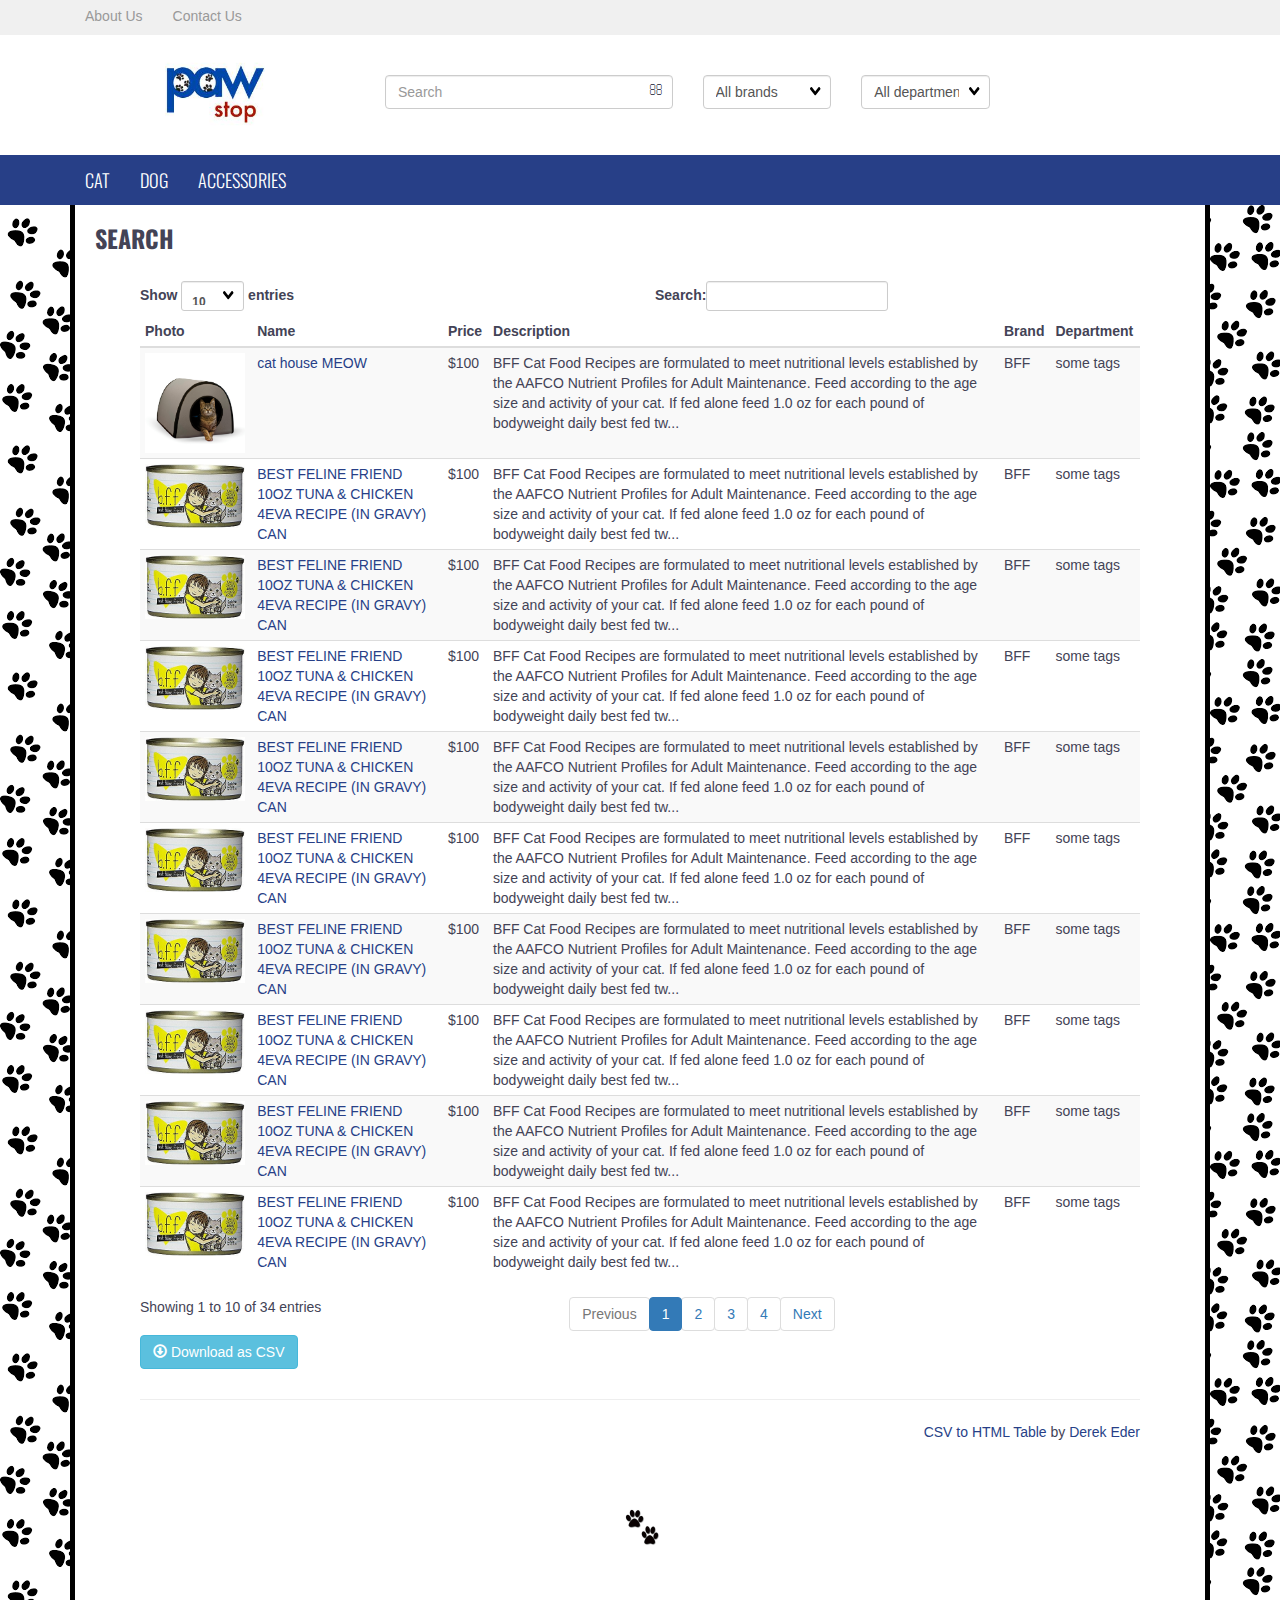
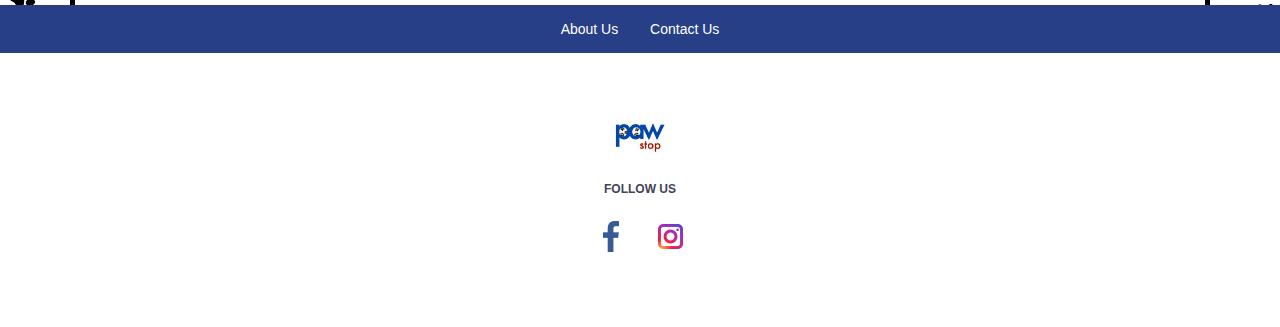
==== commit 709ca699: "search loads from csv file" ====
--- a/pawstop-search-all.html
+++ b/pawstop-search-all.html
@@ -157,142 +157,73 @@
 <div  style="background-image: url(files/pawprint.png); background-repeat: repeat;" >
 
 <div  class="container" >
-<div class="carousel-inner" style="border-right: 5px solid black; border-left: 5px solid black; background-color: white; height:1000px; padding-left: 30px; padding-right: 30px;">
+<div class="carousel-inner" style="border-right: 5px solid black; border-left: 5px solid black; background-color: white; height:1400px; padding-left: 20px; padding-right: 20px;">
 <h3> Search </h3>
 <br>
-  <div style="padding-left: 30px; padding-right: 30px; width: 100%; height: 900px; overflow-y: scroll;">
+  <div style="padding-left: 30px; padding-right: 30px; width: 100%; height: 1300px; overflow-y: scroll;">
 
 <!--paste stuff here for search results -->
 
-
-
-
-<table id="t01" style="width:100%">
-  <thead>
-  <tr>
-    <th>Photo</th>
-    <th>Name</th>
-    <th>Price</th>
-    <th>Description</th>
-    <th>Brand</th>
-    <th>Department</th>
-  </tr>
-</thead>
-
-  <tbody>
-
-  <tr>
-    <td>
-      <a href="pawstop-search.html">
-      <img class="image" alt="Best Feline Friend 10oz Tuna &amp;amp; Chicken 4EVA Recipe (in Gravy) Can" title="Best Feline Friend 10oz Tuna &amp;amp; Chicken 4EVA Recipe (in Gravy) Can" src="./files/productphoto.jpg" id="productphoto" name="productphoto" align="middle"  style="width:100px;">
-      </a>
-    </td>
-    <td> <a href="pawstop-search.html">BEST FELINE FRIEND 10OZ TUNA & CHICKEN 4EVA RECIPE (IN GRAVY) CAN</a> </td>
-    <td>$100</td>
-    <td>BFF Cat Food Recipes are formulated to meet nutritional levels established by the AAFCO Nutrient Profiles for Adult Maintenance. Feed according to the age, size and activity of your cat. If fed alone, feed 1.0 oz for each pound of bodyweight daily, best fed tw...</td>
-    <td>BFF</td>
-    <td><a href="pawstop-search-all.html">cat</a>, <a href="pawstop-search-all.html">can</a>, <a href="pawstop-search-all.html">supplements</a></td>
-  </tr>
-  <tr>
-    <td>
-      <a href="pawstop-search.html">
-      <img class="image" alt="Best Feline Friend 10oz Tuna &amp;amp; Chicken 4EVA Recipe (in Gravy) Can" title="Best Feline Friend 10oz Tuna &amp;amp; Chicken 4EVA Recipe (in Gravy) Can" src="./files/productphoto.jpg" id="productphoto" name="productphoto" align="middle"  style="width:100px;">
-      </a>
-    </td>
-    <td> <a href="pawstop-search.html">BEST FELINE FRIEND 10OZ TUNA & CHICKEN 4EVA RECIPE (IN GRAVY) CAN</a> </td>
-    <td>$100</td>
-    <td>BFF Cat Food Recipes are formulated to meet nutritional levels established by the AAFCO Nutrient Profiles for Adult Maintenance. Feed according to the age, size and activity of your cat. If fed alone, feed 1.0 oz for each pound of bodyweight daily, best fed tw...</td>
-    <td>BFF</td>
-    <td><a href="pawstop-search-all.html">cat</a>, <a href="pawstop-search-all.html">can</a>, <a href="pawstop-search-all.html">supplements</a></td>
-  </tr>
-  <tr>
-    <td>
-      <a href="pawstop-search.html">
-      <img class="image" alt="Best Feline Friend 10oz Tuna &amp;amp; Chicken 4EVA Recipe (in Gravy) Can" title="Best Feline Friend 10oz Tuna &amp;amp; Chicken 4EVA Recipe (in Gravy) Can" src="./files/productphoto.jpg" id="productphoto" name="productphoto" align="middle"  style="width:100px;">
-      </a>
-    </td>
-    <td> <a href="pawstop-search.html">BEST FELINE FRIEND 10OZ TUNA & CHICKEN 4EVA RECIPE (IN GRAVY) CAN</a> </td>
-    <td>$100</td>
-    <td>BFF Cat Food Recipes are formulated to meet nutritional levels established by the AAFCO Nutrient Profiles for Adult Maintenance. Feed according to the age, size and activity of your cat. If fed alone, feed 1.0 oz for each pound of bodyweight daily, best fed tw...</td>
-    <td>BFF</td>
-    <td><a href="pawstop-search-all.html">cat</a>, <a href="pawstop-search-all.html">can</a>, <a href="pawstop-search-all.html">supplements</a></td>
-  </tr>
-  <tr>
-    <td>
-      <a href="pawstop-search.html">
-      <img class="image" alt="Best Feline Friend 10oz Tuna &amp;amp; Chicken 4EVA Recipe (in Gravy) Can" title="Best Feline Friend 10oz Tuna &amp;amp; Chicken 4EVA Recipe (in Gravy) Can" src="./files/productphoto.jpg" id="productphoto" name="productphoto" align="middle"  style="width:100px;">
-      </a>
-    </td>
-    <td> <a href="pawstop-search.html">BEST FELINE FRIEND 10OZ TUNA & CHICKEN 4EVA RECIPE (IN GRAVY) CAN</a> </td>
-    <td>$100</td>
-    <td>BFF Cat Food Recipes are formulated to meet nutritional levels established by the AAFCO Nutrient Profiles for Adult Maintenance. Feed according to the age, size and activity of your cat. If fed alone, feed 1.0 oz for each pound of bodyweight daily, best fed tw...</td>
-    <td>BFF</td>
-    <td><a href="pawstop-search-all.html">cat</a>, <a href="pawstop-search-all.html">can</a>, <a href="pawstop-search-all.html">supplements</a></td>
-  </tr>
-  <tr>
-    <td>
-      <a href="pawstop-search.html">
-      <img class="image" alt="Best Feline Friend 10oz Tuna &amp;amp; Chicken 4EVA Recipe (in Gravy) Can" title="Best Feline Friend 10oz Tuna &amp;amp; Chicken 4EVA Recipe (in Gravy) Can" src="./files/productphoto.jpg" id="productphoto" name="productphoto" align="middle"  style="width:100px;">
-      </a>
-    </td>
-    <td> <a href="pawstop-search.html">BEST FELINE FRIEND 10OZ TUNA & CHICKEN 4EVA RECIPE (IN GRAVY) CAN</a> </td>
-    <td>$100</td>
-    <td>BFF Cat Food Recipes are formulated to meet nutritional levels established by the AAFCO Nutrient Profiles for Adult Maintenance. Feed according to the age, size and activity of your cat. If fed alone, feed 1.0 oz for each pound of bodyweight daily, best fed tw...</td>
-    <td>BFF</td>
-    <td><a href="pawstop-search-all.html">cat</a>, <a href="pawstop-search-all.html">can</a>, <a href="pawstop-search-all.html">supplements</a></td>
-  </tr>
-  <tr>
-    <td>
-      <a href="pawstop-search.html">
-      <img class="image" alt="Best Feline Friend 10oz Tuna &amp;amp; Chicken 4EVA Recipe (in Gravy) Can" title="Best Feline Friend 10oz Tuna &amp;amp; Chicken 4EVA Recipe (in Gravy) Can" src="./files/productphoto.jpg" id="productphoto" name="productphoto" align="middle"  style="width:100px;">
-      </a>
-    </td>
-    <td> <a href="pawstop-search.html">BEST FELINE FRIEND 10OZ TUNA & CHICKEN 4EVA RECIPE (IN GRAVY) CAN</a> </td>
-    <td>$100</td>
-    <td>BFF Cat Food Recipes are formulated to meet nutritional levels established by the AAFCO Nutrient Profiles for Adult Maintenance. Feed according to the age, size and activity of your cat. If fed alone, feed 1.0 oz for each pound of bodyweight daily, best fed tw...</td>
-    <td>BFF</td>
-    <td><a href="pawstop-search-all.html">cat</a>, <a href="pawstop-search-all.html">can</a>, <a href="pawstop-search-all.html">supplements</a></td>
-  </tr>
-  <tr>
-    <td>
-      <a href="pawstop-search.html">
-      <img class="image" alt="Best Feline Friend 10oz Tuna &amp;amp; Chicken 4EVA Recipe (in Gravy) Can" title="Best Feline Friend 10oz Tuna &amp;amp; Chicken 4EVA Recipe (in Gravy) Can" src="./files/productphoto.jpg" id="productphoto" name="productphoto" align="middle"  style="width:100px;">
-      </a>
-    </td>
-    <td> <a href="pawstop-search.html">BEST FELINE FRIEND 10OZ TUNA & CHICKEN 4EVA RECIPE (IN GRAVY) CAN</a> </td>
-    <td>$100</td>
-    <td>BFF Cat Food Recipes are formulated to meet nutritional levels established by the AAFCO Nutrient Profiles for Adult Maintenance. Feed according to the age, size and activity of your cat. If fed alone, feed 1.0 oz for each pound of bodyweight daily, best fed tw...</td>
-    <td>BFF</td>
-    <td><a href="pawstop-search-all.html">cat</a>, <a href="pawstop-search-all.html">can</a>, <a href="pawstop-search-all.html">supplements</a></td>
-  </tr>
-  <tr>
-    <td>
-      <a href="pawstop-search.html">
-      <img class="image" alt="Best Feline Friend 10oz Tuna &amp;amp; Chicken 4EVA Recipe (in Gravy) Can" title="Best Feline Friend 10oz Tuna &amp;amp; Chicken 4EVA Recipe (in Gravy) Can" src="./files/productphoto.jpg" id="productphoto" name="productphoto" align="middle"  style="width:100px;">
-      </a>
-    </td>
-    <td> <a href="pawstop-search.html">BEST FELINE FRIEND 10OZ TUNA & CHICKEN 4EVA RECIPE (IN GRAVY) CAN</a> </td>
-    <td>$100</td>
-    <td>BFF Cat Food Recipes are formulated to meet nutritional levels established by the AAFCO Nutrient Profiles for Adult Maintenance. Feed according to the age, size and activity of your cat. If fed alone, feed 1.0 oz for each pound of bodyweight daily, best fed tw...</td>
-    <td>BFF</td>
-    <td><a href="pawstop-search-all.html">cat</a>, <a href="pawstop-search-all.html">can</a>, <a href="pawstop-search-all.html">supplements</a></td>
-  </tr>
-  <tr>
-    <td>
-      <a href="pawstop-search.html">
-      <img class="image" alt="Best Feline Friend 10oz Tuna &amp;amp; Chicken 4EVA Recipe (in Gravy) Can" title="Best Feline Friend 10oz Tuna &amp;amp; Chicken 4EVA Recipe (in Gravy) Can" src="./files/productphoto.jpg" id="productphoto" name="productphoto" align="middle"  style="width:100px;">
-      </a>
-    </td>
-    <td> <a href="pawstop-search.html">BEST FELINE FRIEND 10OZ TUNA & CHICKEN 4EVA RECIPE (IN GRAVY) CAN</a> </td>
-    <td>$100</td>
-    <td>BFF Cat Food Recipes are formulated to meet nutritional levels established by the AAFCO Nutrient Profiles for Adult Maintenance. Feed according to the age, size and activity of your cat. If fed alone, feed 1.0 oz for each pound of bodyweight daily, best fed tw...</td>
-    <td>BFF</td>
-    <td><a href="pawstop-search-all.html">cat</a>, <a href="pawstop-search-all.html">can</a>, <a href="pawstop-search-all.html">supplements</a></td>
-  </tr>
-
-</tbody>
-
-</table>
+<div class="container-fluid">
+
+
+  <div id='table-container'></div>
+
+</div><!-- /.container -->
+
+<footer class='footer'>
+  <div class='container-fluid'>
+    <hr />
+    <p class='pull-right'><a href='https://github.com/derekeder/csv-to-html-table'>CSV to HTML Table</a> by <a href='http://derekeder.com'>Derek Eder</a></p>
+  </div>
+</footer>
+
+<!-- Bootstrap core JavaScript
+================================================== -->
+<!-- Placed at the end of the document so the pages load faster -->
+<script type="text/javascript" src="js/jquery.min.js"></script>
+<script type="text/javascript" src="js/bootstrap.min.js"></script>
+<script type="text/javascript" src="js/jquery.csv.min.js"></script>
+<script type="text/javascript" src="js/jquery.dataTables.min.js"></script>
+<script type="text/javascript" src="js/dataTables.bootstrap.js"></script>
+<script type="text/javascript" src="js/csv_to_html_table.js"></script>
+
+
+<script type="text/javascript">
+  function format_link(link){
+    if (link)
+      return "<a href='" + link + "' target='_blank'>" + link + "</a>";
+    else
+      return "";
+  }
+
+  function format_photo(photoName){
+    if (photoName)
+      return "<img src='data/productphotos/"+photoName+"' style='width:100px'>";
+      //return photoName
+    else
+      return "";
+  }
+
+  CsvToHtmlTable.init({
+    csv_path: 'data/inventory.csv',
+    element: 'table-container',
+    allow_download: true,
+    csv_options: {separator: ',', delimiter: '"'},
+    datatables_options: {"paging": true},
+    custom_formatting: [[1, format_link],[0, format_photo]]
+  })
+
+  CreateProdPages.init({
+    csv_path: 'data/inventory2.csv',
+    element: 'table-container',
+    allow_download: true,
+    csv_options: {separator: ',', delimiter: '"'},
+    datatables_options: {"paging": true},
+    custom_formatting: [[1, format_link],[0, format_photo]]
+  })
+  ;
+</script>
 
 
 <div style="vertical-align:middle; text-align:center">
